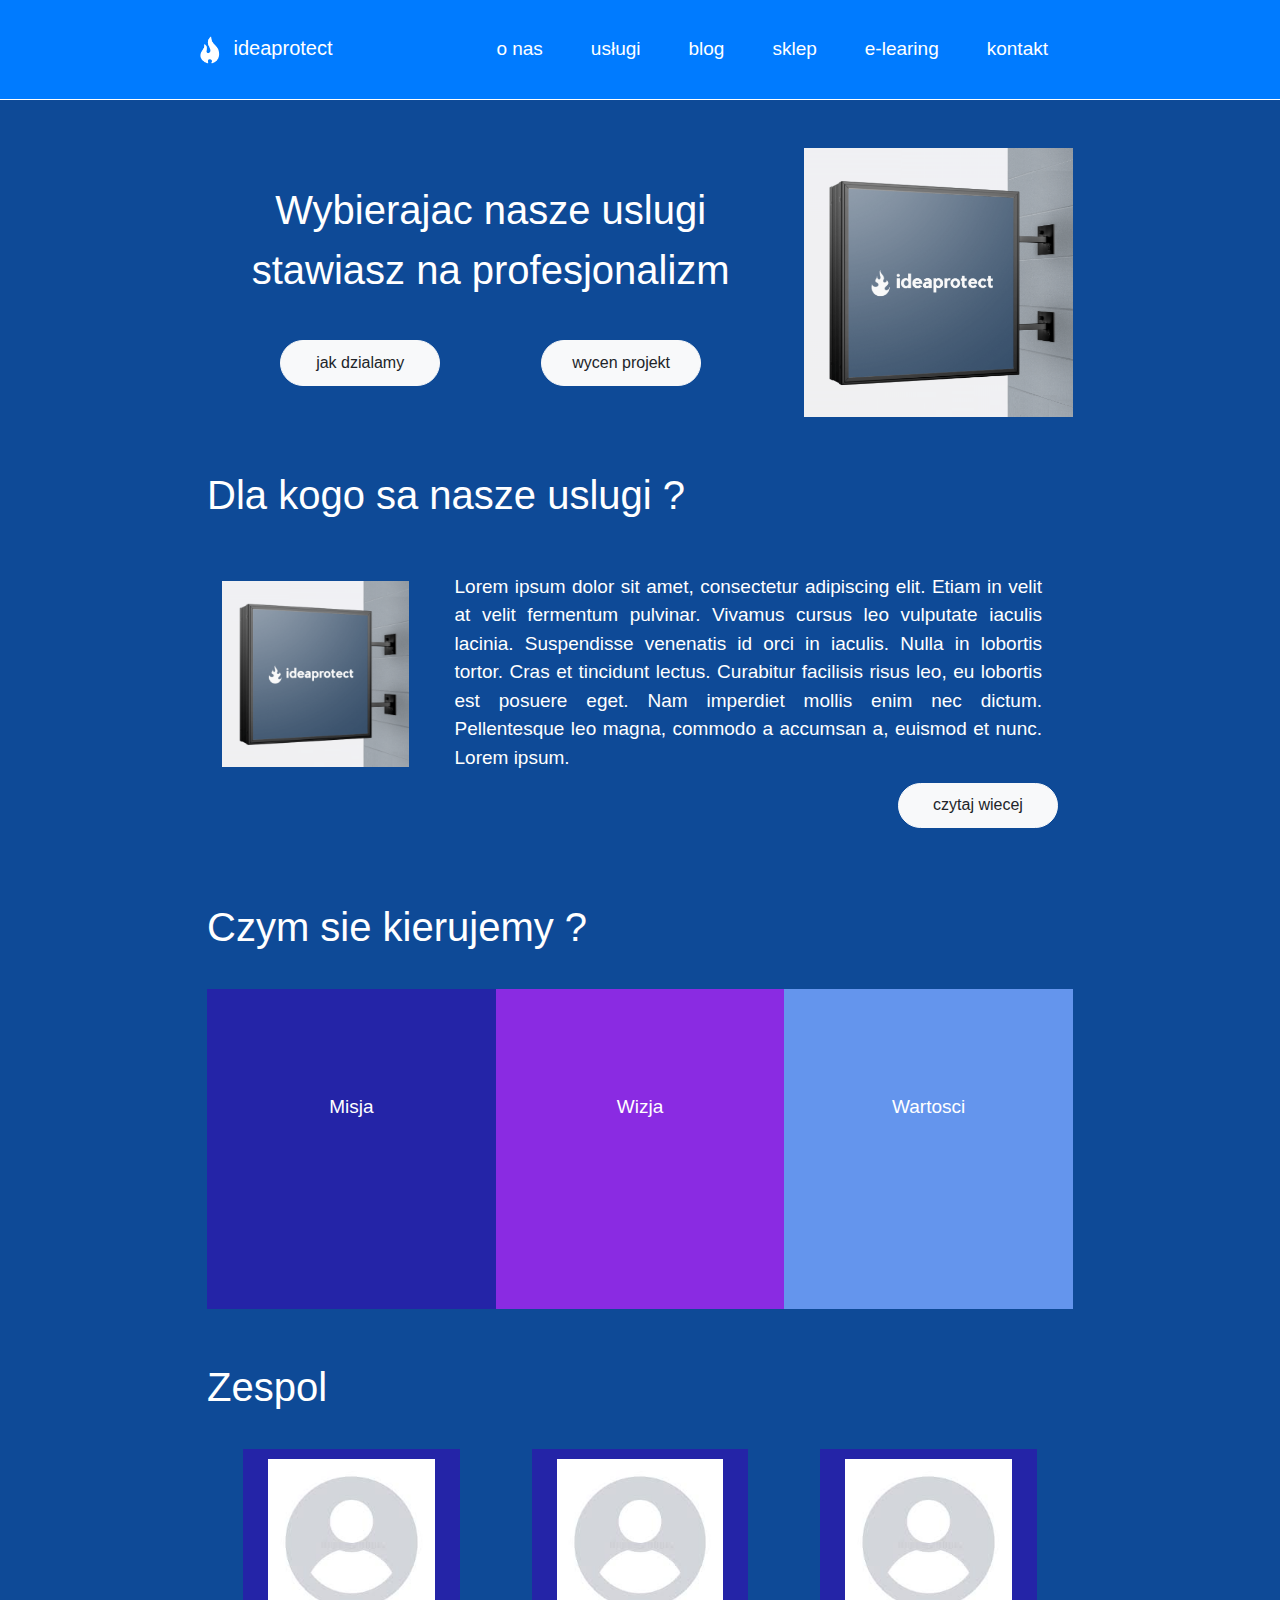
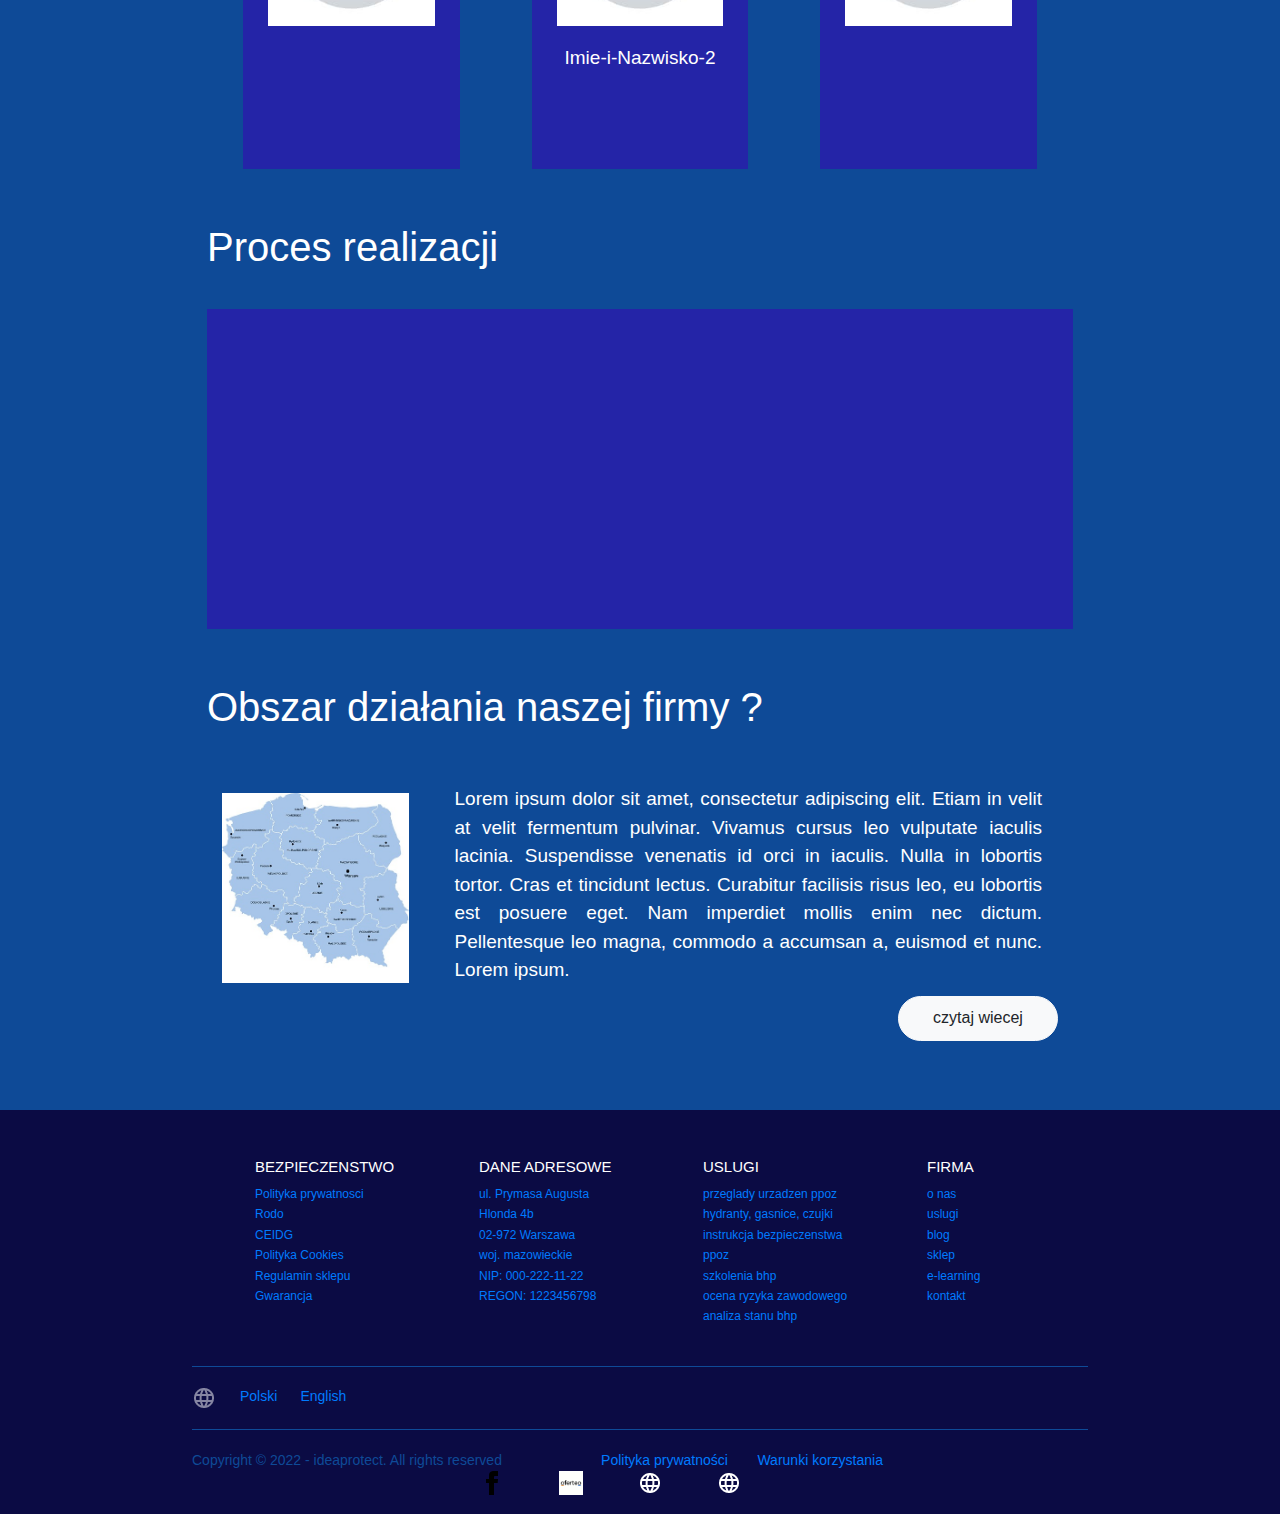
==== index.html @ 7ded28de "changes in individual subpages" ====
<!DOCTYPE HTML>
<html lang="pl">
	<head>
		
		<meta charset="utf-8" />
		<meta name="viewport" content="width=device-width, initial-scale, shrink-to-fit=no">
		
		<title>ideaprotect consulting</title>
		
		<meta name="description" content="Usługi inżynieryjne">
		<meta name="keywords" content="urzadzenia, systemy, instalacje, centrale">
		<meta name="author" content="Arkadiusz Sobczyk">
		<meta http-equiv="X-Ua-Compatible" content="IE=edge">

		<link rel="stylesheet" href="css/bootstrap.min.css">
		<link rel="stylesheet" href="style.css">

	</head>

	<!-- | BEGINNING OF BODY | -->

	<body>

		<main class="pr-0 mr-0">

			<header class="main-header">
								
				<nav class="navbar bg-primary navbar-dark navbar-expand-xl xl-1440 row">

					<a class="navbar-brand" href="index.html"><img src="img/logo.png" width="36" height="36" class="d-inline-block logo" alt="ideaprotect"> ideaprotect</a>
						
					<button class="navbar-toggler" type="button" data-toggle="collapse" data-target="#mainmenu" aria-controls="mainmenu" aria-expanded="false" aria-label="Przelacznik nawigacji">
						<span class="navbar-toggler-icon"></span>
					</button>

					<div class="collapse navbar-collapse justify-content-end" id="mainmenu">

						<ul class="navbar-nav">

							<li class="nav-item">
								<a class="nav-link text-white" href="o-nas.html">o nas</a>
							</li>	

							<li class="nav-item">
								<a class="nav-link text-white" href="uslugi.html">usługi</a>
							</li>	

							<li class="nav-item">
								<a class="nav-link text-white" href="blog.html">blog</a>
							</li>	

							<li class="nav-item">
								<a class="nav-link text-white" href="sklep.html">sklep</a>
							</li>	

							<li class="nav-item">
								<a class="nav-link text-white" href="e-learning.html">e-learing</a>
							</li>	

							<li class="nav-item">
								<a class="nav-link text-white" href="kontakt.html">kontakt</a>
							</li>	
							
						</ul>
						
					</div>

				</nav>	

			</header>

			<!--| CZESC WLASCIWA STRONY |-->

			<section class="home-page">

				<div class="container">

					<div class="row home-page-content">
						
						<!--| 1 SEKCJA |-->	

						<div class="container con-1">

							<div class="row">

								<div class="col-md-8">

									<div class="row motto justify-content-center">
												
										<h1 class="headline welocome">Wybierajac nasze uslugi stawiasz na profesjonalizm </h1>
										
									</div>

									<div class="row two-buttons">	

										<div class="d-inline button m-auto">
																
											<a href="uslugi.html" class="btn btn-light">jak dzialamy</a>	
											
										</div>

										<div class="d-inline button m-auto">
																
											<a href="uslugi.html" class="btn btn-light">wycen projekt</a>	
											
										</div>

									</div>

								</div>

								<div class="col-md-4">
										
									<img class="img-fluid" src="img/szyld-ideaprotect.png" alt="szyld firmy ideaprotect bialy napis na niebieskim tle wiszacy na elewacji budynku">
								
								</div>	

							</div>

						</div>

						<!--| 2 SEKCJA |-->

						<div class="container con-1">

							<div class="row">

								<div class="col-md-12 d-block">

									<h1 class="text-left headline">Dla kogo sa nasze uslugi ?</h1>

								</div>

								<div class="col-md-12 d-block">

									<div class="row">

										<div class="col-md-3">

											<img class="img-fluid my-4" src="img/szyld-ideaprotect.png" width="340" height="340" alt="szyld firmy ideaprotect bialy napis na niebieskim tle wiszacy na elewacji budynku">

										</div>

										<div class="col-md-9">
											
											<div class="row text">
												
												<p class="text-justify">Lorem ipsum dolor sit amet, consectetur adipiscing elit. Etiam in velit at velit fermentum pulvinar. Vivamus cursus leo vulputate iaculis lacinia. Suspendisse venenatis id orci in iaculis. 
													Nulla in lobortis tortor. Cras et tincidunt lectus. Curabitur facilisis risus leo, eu lobortis est posuere eget. Nam imperdiet mollis enim nec dictum. Pellentesque leo magna, commodo a accumsan a, 
													euismod et nunc. Lorem ipsum.
												</p>
												
											</div>

											<div class="row read">

												<div class="button ml-auto my-auto">

													<a href="#" class="btn btn-light">czytaj wiecej</a>	
												
												</div>

											</div>

										</div>

									</div>

								</div>
									
							</div>

						</div>	
						
						<!--| 3 SEKCJI |-->

						<div class="container con-1">

							<div class="row">

								<div class="col-md-12 d-block">

									<h1 class="text-left headline">Czym sie kierujemy ?</h1>

								</div>

								<div class="col-md-12 d-block">

									<div class="row justify-content-center">

										<div class="col-md-4 mx-auto box-1">

											<p class="value">Misja</p>

										</div>

										<div class="col-md-4 mx-auto box-2">

											<p class="value">Wizja</p>

										</div>

										<div class="col-md-4 mx-auto box-3">

											<p class="value">Wartosci</p>

										</div>

									</div>

								</div>
									
							</div>

						</div>	
						
						<!-- | 4 SEKCJA | -->

						<div class="container con-1">

							<div class="row">

								<div class="col-md-12 d-block">

									<h1 class="text-left headline">Zespol</h1>

								</div>

								<div class="col-md-12 d-block">

									<div class="row justify-content-center">

										<div class="col-md-3 mx-auto box-1">

											<img class="img-fluid img-person" src="img/person-1.jpg" alt="pracownik1"/>

										</div>

										<div class="col-md-3 mx-auto box-1">

											<img class="img-fluid img-person" src="img/person-1.jpg" title="Imie i naziwsko-2" alt="pracownik2"/>
											<figcaption>Imie-i-Nazwisko-2</figcaption>

										</div>

										<div class="col-md-3 mx-auto box-1">

											<img class="img-fluid img-person" src="img/person-1.jpg" alt="pracownik3"/>

										</div>

									</div>

								</div>

							</div>
									
						</div>

						<!-- | 5 SEKCJA | -->

						<div class="container con-1 proces">

							<div class="row">

								<div class="col-md-12 d-block">

									<h1 class="text-left headline">Proces realizacji</h1>

								</div>

								<div class="col-md-12 d-block">

									<div class="row justify-content-center">

										<div class="col-md-12 mx-auto box-1">

										</div>
										
									</div>

								</div>

							</div>
									
						</div>

						<!-- | 6 SEKCJA | -->

						<div class="container con-1">

							<div class="row">

								<div class="col-md-12 d-block">

									<h1 class="text-left headline">Obszar działania naszej firmy ?</h1>

								</div>

								<div class="col-md-12 d-block">

									<div class="row">

										<div class="col-md-3">

											<img class="img-fluid my-4" src="img/mapa-polski.png" width="340" height="340" alt="szyld firmy ideaprotect bialy napis na niebieskim tle wiszacy na elewacji budynku">

										</div>

										<div class="col-md-9">
											
											<div class="row text">
												
												<p class="text-justify">Lorem ipsum dolor sit amet, consectetur adipiscing elit. Etiam in velit at velit fermentum pulvinar. Vivamus cursus leo vulputate iaculis lacinia. Suspendisse venenatis id orci in iaculis. 
													Nulla in lobortis tortor. Cras et tincidunt lectus. Curabitur facilisis risus leo, eu lobortis est posuere eget. Nam imperdiet mollis enim nec dictum. Pellentesque leo magna, commodo a accumsan a, 
													euismod et nunc. Lorem ipsum.
												</p>
												
											</div>

											<div class="row read">

												<div class="button ml-auto my-auto">

													<a href="#" class="btn btn-light">czytaj wiecej</a>	
												
												</div>

											</div>

										</div>

									</div>

								</div>
									
							</div>

						</div>	

						<!-- | KONIEC 6 SEKCJI | -->

					</div>

				</div>

			</section>

		</main>	
		
		<!-- | FOOTER | -->
			
		<footer class="main-footer">
						
			<div class="row d-block footer-content">

				<div class="row footer-menu">
					
					<div class="col f-col pt-5">

						<h5 class="pl-5">bezpieczenstwo</h5>
						<ul>
							<ul><a href="#">Polityka prywatnosci</a></ul>
							<ul><a href="#">Rodo</a></ul>
							<ul><a href="#">CEIDG</a></ul>
							<ul><a href="#">Polityka Cookies</a></ul>
							<ul><a href="#">Regulamin sklepu</a></ul>
							<ul><a href="#">Gwarancja</a></ul>
						</ul>

					</div>

					<div class="col f-col pt-5">

						<h5 class="pl-5">dane adresowe</h5>
						<ul>
							<ul><a href="#">ul. Prymasa Augusta Hlonda 4b</a></ul>
							<ul><a href="#">02-972 Warszawa</a></ul>
							<ul><a href="#">woj. mazowieckie</a></ul>
							<ul><a href="#">NIP: 000-222-11-22</a></ul>
							<ul><a href="#">REGON: 1223456798</a></ul>
						</ul>

					</div>

					<div class="col f-col pt-5">

						<h5 class="pl-5">uslugi</h5>
						<ul>
							<ul><a href="#">przeglady urzadzen ppoz</a></ul>
							<ul><a href="#">hydranty, gasnice, czujki</a></ul>
							<ul><a href="#">instrukcja bezpieczenstwa ppoz</a></ul>
							<ul><a href="#">szkolenia bhp</a></ul>
							<ul><a href="#">ocena ryzyka zawodowego</a></ul>
							<ul><a href="#">analiza stanu bhp</a></ul>
						</ul>

					</div>

					<div class="col f-col pt-5">

						<h5 class="pl-5">firma</h5>
						<ul>
							<ul><a href="#">o nas</a></ul>
							<ul><a href="#">uslugi</a></ul>
							<ul><a href="#">blog</a></ul>
							<ul><a href="#">sklep</a></ul>
							<ul><a href="#">e-learning</a></ul>
							<ul><a href="#">kontakt</a></ul>
						</ul>

					</div>

				</div>

				<div class="row">

					<div class="row footer-language">

						<img class="img-fluid globe" src="img/globe-white.png" alt="Globe wireframe" />
	
						<ul class="language">
							<a class="language-label" href="/pl" hreflang="de">Polski</a>
							<a class="language-label" href="/en" hreflang="en">English</a>
						</ul>
					
					</div>

					<div class="row footer-bottom">

						<div class="footer-button-left">
							<div class="text-rule">Copyright © 2022 - ideaprotect. All rights reserved</div>
						</div>
						
						<div class="footer-button-center">
						
							<a class="text-label" href="#" >Polityka prywatności</a>
							<a class="text-label" href="#" >Warunki korzystania</a>

						</div>

						<div class="footer-button-right">

							<img class="img-fluid social-icon" src="img/icon-facebook-24.png" width="24" height="24" alt="facebook" />
							<img class="img-fluid social-icon" src="img/icon-oferteo.png" width="24" heigh="24" alt="oferteo" />
							<img class="img-fluid social-icon" src="img/globe-white.png" alt="Globe wireframe" />
							<img class="img-fluid social-icon" src="img/globe-white.png" alt="Globe wireframe" />
							
						</div>

					</div>
				
				</div>

			</div>

		</footer>

 		<!-- | LINKI BOOTSTRAPA 5.0 Z JAVASCRIPT | --------------------------------------- -->

		<script src="https://code.jquery.com/jquery-3.3.1.slim.min.js" integrity="sha384-q8i/X+965DzO0rT7abK41JStQIAqVgRVzpbzo5smXKp4YfRvH+8abtTE1Pi6jizo" crossorigin="anonymous"></script>
							
		<script src="https://cdnjs.cloudflare.com/ajax/libs/popper.js/1.14.3/umd/popper.min.js" integrity="sha384-ZMP7rVo3mIykV+2+9J3UJ46jBk0WLaUAdn689aCwoqbBJiSnjAK/l8WvCWPIPm49" crossorigin="anonymous"></script>

		<script src="js/bootstrap.min.js"></script>

	</body>

</html>
---- style.css ----
/* ----|  MENU  |--- */

.main-header
{
  width: 100% !important;
}

.navbar-brand
{
  padding-left: 0;
  margin-right: 0;
}

.navbar
{
	min-height: 100px;
  border-bottom: 1px solid white;
  padding: 0 15% 0 15%;
}

.nav-item
{
  margin-right: 2rem;
}

@media (max-width: 1200px)
{
  .nav-item
  {
    font-size: 17px;
    margin-right: 1.4rem;
  }

  .navbar-brand
  {
    font-size: 17px;
  }
}

@media (max-width: 992px)
{
  .navbar
  {
    padding: 0 8% 0 8% !important;
  }
}


@media (max-width: 384px)
{
  .logo
  {
    width: 24px;
    height: 24px;
  }

  .navbar-brand
  {
    font-size: 14px;
  }

  .navbar-toggler
  {
    font-size: 0.8rem !important;
  }
}

.navbar-nav:hover
{
  color: #ffffff;
}

.navbar-collapse
{
  margin-right: 0;
}

/* ---| buttons in MENU |--- */

ul a:hover
{
  color: #ffffff !important;
}

nav li
{
  text-align: center;
}

.main-header li > a:after
{
  content: '';
  display: block;
  height: 1.5px;
  background: #ffffff ;
  transform: scaleX(0);
  transition: transform .2s;
}

li > a:hover:after
{
  transform: scaleX(1);
  transition: transform .2s;
}

.active
{
  color: #ffffff  !important;
}

/* ---| BODY |--- */

body
{
	/* background-color: #007bff; */
	color: #ffffff !important;
  font-family: 'Open Sans', sans-serif;
  font-weight: 500;
  font-size: 19px;
  padding: 0;
  width: 100% !important;

  /* height:100%;
  background: -moz-linear-gradient(left, #DB2B39 50%, #2B303A 50%);
  background: -webkit-linear-gradient(left, #DB2B39 50%,#2B303A 50%);
  background: linear-gradient(to right, #DB2B39 50%,#2B303A 50%); */

  height:100%;
  background: -moz-linear-gradient(top, #215aaf 100%, #007bff 0%);
  background: -webkit-linear-gradient(top, #145dca 100%,#007bff 0%);
  background: linear-gradient(to bottom, #0e4a97 100%,#007bff 0%);

}

h1
{
	font-size: 58px;
	font-weight: 400;
	color: #ffffff;
  font-family: Arial !important;
  padding: 0 0 2rem 0;
  margin: 0;
  text-align: center;
  line-height: 150%;
}

/* ---| pages in BODY |--- */

.home-page, .services-page, .about-us-page, .blog-page, .contact-page
{
  padding: 0 15%;
}

.home-page-content, .services-page-content, .about-us-page-content, .blog-page-content, .contact-page-content
{
  text-align: center;
  margin-top: 3rem;
  padding: 0;
}

.container
{
  margin-left: 0;
  margin-right: 0;
  padding-left: 0;
  padding-right: 0;
  width: 100% !important;
  min-width: auto !important;
}

.con-1 {
  margin-bottom: 3rem;
}

.con-2 {
  margin-bottom: 6rem;
  margin-top: 6rem;
}

@media (min-width: 1200px)
{
  .container
  {
    max-width: 100% !important;
  }

}

@media (max-width: 992px)
{
  .container
  {
    max-width: 100% !important;
  }

  .home-page
  {
    padding: 0 8% !important;
  }
}

@media (max-width: 768px)
{
 
  .home-page-content
  {
    margin-top: 2rem;
  }

  .container
  {
    max-width: 100% !important;
  }

  .home-page
  {
    padding: 0 8% !important;
  }

  .con-1
  {
    margin-bottom: 2rem !important;
  }

}

@media (max-width: 576px)
{
  
  .home-page-content
  {
    margin-top: 2rem;
  }

  .container
  {
    max-width: 100% !important;
  }

  .home-page
  {
    padding: 0 8% !important;
  }

  .con-1
  {
    margin-bottom: 2rem !important;
  }

}

@media (max-width: 384px)
{
  
  .home-page-content
  {
    margin-top: 1rem;
  }

  .con-1
  {
    margin-bottom: 2rem !important;
  }
}


/* ---| 1 SEKCJA : POWITANIE / WELCOME |--- */

.motto
{
  height: 60%;
  padding: 2rem 0;
}

.two-buttons
{
  height: 40%;
  padding-left: 4%;
  padding-right: 4%;
}

.btn
{
  padding: 0.6rem 0 0.6rem 0;
  border-radius: 36px;
  width: 160px;
}

@media (max-width: 1600px)
{
  .headline
  {
    font-size: 48px;
  }

}

@media (max-width: 1400px)
{
  .headline
  {
    font-size: 40px;
  }

}

@media (max-width: 1200px)
{
  .headline
  {
    font-size: 38px;
  } 
  
  .btn
  {
    width: 140px;
  }

  .text
{
  font-size: 17px !important;
}

}

@media (max-width: 1054px)
{
  .headline
  {
    font-size: 32px;
  }

  .text
  {
    font-size: 15px !important;
  }
}

@media (max-width: 992px)
{
  
  .headline
  {
    font-size: 28px;
  }
  
  .btn
  {
    width: 120px;
    font-size: 0.9rem !important;
  }

  .two-buttons
  {
    padding-left: 0 !important;
    padding-right: 0 !important;
  }
}

@media (max-width: 768px)
{

  .headline
  {
    font-size: 28px;
  }

  .btn
  {
    width: 120px;
    font-size: 0.9rem !important;
  }

  .img-fluid
  {
    width: 70%;
    height: auto;
    margin-top: 2rem !important;
  }

}

@media (max-width: 576px)
{
 
  .headline
  {
    font-size: 24px;
  } 

  .btn
  {
    width: 120px;
    font-size: 0.9rem !important;
  }
}

@media (max-width: 384px)
{
  .btn
  {
    width: 120px;
    font-size: 0.8rem !important;
    margin-bottom: 0.6rem;
    padding: 0.1rem 0 0.1rem 0;
  }

  .headline
  {
    font-size: 18px;
  } 
}


/* ---| 2 SEKCJA : KLIENCI / CUSTOMERS |--- */

.text
{
  height: 70%;
  padding: 1rem 1rem 1rem 1rem;
}

.read
{
  height: 30%;
}

/* ---| 3 SEKCJA : KIERUNKI / DIRECTIONS |--- */

.box-1
{
  background-color: rgb(36, 36, 167) !important;
}

.box-2
{
  background-color: blueviolet !important;
}

.box-3
{
  background-color: cornflowerblue !important;
}

.box-1, .box-2, .box-3
{
  min-height: 20rem
}

.box30 {
  max-width: 30%;
}

.contact-page .box30 {
  display: grid;
  grid-gap: 1.5rem;
  grid-template-columns: repeat(3, 1fr);
  margin-left: 0;
  padding-left: 0;
}

.value
{
  margin-top: 40%;
}

/* ---| 4 SEKCJA - ZESPOL / TEAM |--- */

.img-person
{
  margin: 0 0;
  padding: 10px 10px;
}

figcaption{
  padding: 0.5rem 0;
}

/* ---| STOPKA / FOOTER |--- */
h5
{
  font-size: 15px;
  color: #ffffff;
  text-transform: uppercase;
}

.row
{
  width: 100% !important;
  margin-right: 0 !important;
  margin-left: 0 !important;
  
}

.main-footer
{
background-color: rgb(11, 11, 68);
}

.footer-content
{
  padding: 0 15%;
}

.footer-menu
{
  min-height: 16rem;
  width: 100% !important;
}

.footer-language, .footer-bottom
{
  background-color: rgb(11, 11, 68);
  text-align: center;
  font-size: 14px;
  font-weight: 400;
  vertical-align: middle !important;
  border-top: 1px solid #0e4a97;
  padding: 1.2rem 0 1.2rem 0;
  color: #0e4a97 !important;
}

.f-col
{
  font-size: 12px !important;
  line-height: 170%;
}

ul
{
  padding-inline-start: 1.5rem;
}

.language
{
  margin-bottom: 0;
  padding-bottom: 0;
}

.language-label
{
  margin-right: 1.2rem;
}

.globe
{
  opacity: 0.5;
}

.social-icon
{
  margin-right: 3.2rem;
}

.footer-button-center
{
  margin-left: 6.2rem;
}

.text-label
{
  margin-right: 1.6rem;
}

/* Social media icons */


.footer-button-right
{
  margin-left: 18.0rem;
}
/* ---| FOOTER - END |--- */

/* ---| USLUGI / SERVICES |--- */

input[type="radio"] {
  display:none;
}

label {
  width:24%;
  float:left;
  text-align:center;
  background:#ffffff;
  box-shadow: 0 1px 3px rgba(0,0,0,0.12), 0 1px 2px rgba(0,0,0,0.24);
  color:#222222;
  padding:1.5%;
  margin:0.5%;
  margin-bottom:30px;
  cursor:pointer;
}

input[type="radio"][id="blue"]:checked + label {
  background:#6666ff;
}

input[type="radio"][id="blue"]:checked ~ .red, input[type="radio"][id="blue"]:checked ~ .green {
  width:0;
  height:0;
  padding:0;
  margin:0;
  opacity:0;
}

input[type="radio"][id="red"]:checked + label {
  background:#ff4466;
}

input[type="radio"][id="red"]:checked ~ .blue, input[type="radio"][id="red"]:checked ~ .green {
  width:0;
  height:0;
  padding:0;
  margin:0;
  opacity:0;
}

input[type="radio"][id="green"]:checked + label {
  background:#d4c21a;
}

input[type="radio"][id="green"]:checked ~ .blue, input[type="radio"][id="green"]:checked ~ .red {
  width:0;
  height:0;
  padding:0;
  margin:0;
  opacity:0;
}

.tile {
  width:19%;
  height:120px;
  float:left;
  transition:all 0.5s;
  margin:0.5% 0.5%;
  padding:1.5% 0.8%;
  font-size:14px !important;
  display: block;
  text-decoration: none;
  color: #fff;
}

.tile:hover{
  text-decoration: none;
  color: #fff;
}

.green {
  background:#427be6;
}

.green:hover{
  background-color: #1950b4;
  border: solid 1px #fff;
}

.blue {
  background:#2462a8;
}

.blue:hover{
  background-color: #0f4685;
  border: solid 1px #fff;
}

.red {
  background:#395cce;
}

.red:hover {
  background-color: #173aac;
  border: solid 1px #fff;
}

/* ---| BLOG |---  */

.blog-page ol {
  list-style: none;
}

.blog-page img {
  display: block;
  max-width: 100%;
  height: auto;
  }

.blog-page a {
  text-decoration: none;
  color: inherit;
}

input[type="radio"] {
  position: absolute;
  left: -9999px;
}

/* ---| FILTERS |--- */

.filters {
  text-align: left;
  margin-bottom: 2rem;
  margin-left: 0;
  padding-left: 0;
  border-bottom: 1.2px solid white;
}

.filters * {
  display: inline-block;
}

.filters label {
  padding: 0.5rem 1rem;
  margin-bottom: 0.25rem;
  min-width: 100%;
  box-shadow: none;
  cursor: pointer;
  transition: all 0.1s;
  font-size: 17px;
  background-color: inherit;
  color: white;
}

.filters label:hover {
  background-color: rgb(4, 20, 49);
  color: white;
  border-radius: 1.4rem;
}

/* ---| FILTRED ELEMENTS (POSTS) |--- */

.blog-page .blog-page-content {
  text-align: none;
}

.blog-page .posts {
  display: grid;
  grid-gap: 1.5rem;
  grid-template-columns: repeat(4, 1fr);
  margin-left: 0;
  padding-left: 0;
}

.blog-page .posts .post {
  background: #e6e4e4;
  color: #215aaf;
  border: 1px solid rgba(0, 0, 0, 0.1);
  opacity: 0.90;
}

.blog-page .posts .post:hover {
  opacity: 1.0;
  border: 4px solid rgba(0,0,0,0.1);
}

.blog-page .posts .post img {
  margin: 0;
  padding: 0;
  width: 100%;
}

.blog-page .posts .post-title {
  font-size: 1.3rem;
}

.blog-page .posts .post-title:hover {
  text-decoration: underline;
}

.blog-page .posts figcaption {
  padding: 1rem;
  text-align: left !important;
}

.blog-page .posts .post-categories {
  margin-bottom: 0.75rem;
  font-size: 0.75rem;
  margin-left: 0;
  padding-left: 0;
}

.blog-page .posts .post-categories * {
  display: inline-block;
}

.blog-page .posts .post-categories li {
  margin-bottom: 0.2rem;
  margin-left: 0;
  padding-left: 0;
  display: inline-block;
}

.blog-page .posts .post-categories a {
  padding: 0.2rem 0.5rem;
  border-radius: 1rem;
  border: 1px solid;
  line-height: normal;
  transition: all 0.1s;
}

.blog-page .posts .post-categories a:hover {
  background: rgb(4, 20, 49);;
  color: white;
}

/* ---| KONTAKT / CONTACT |--- */

.social-media {
  display: flex;
  justify-content: space-between;
}

.dot {
  height: 125px;
  width: 125px;
  background-color: #bbb;
  border-radius: 50%;
  display: inline-block;
  text-align: center;
  margin: auto;
  padding-top: 3rem;
  color: black;
}

/* ---| SZKOLENIA / E-LEARNING |---  */

.m-learn {
  margin-top: 6rem;
}

.box-0 {
  background-color: #145dca;
  aspect-ratio: 1/1;
}
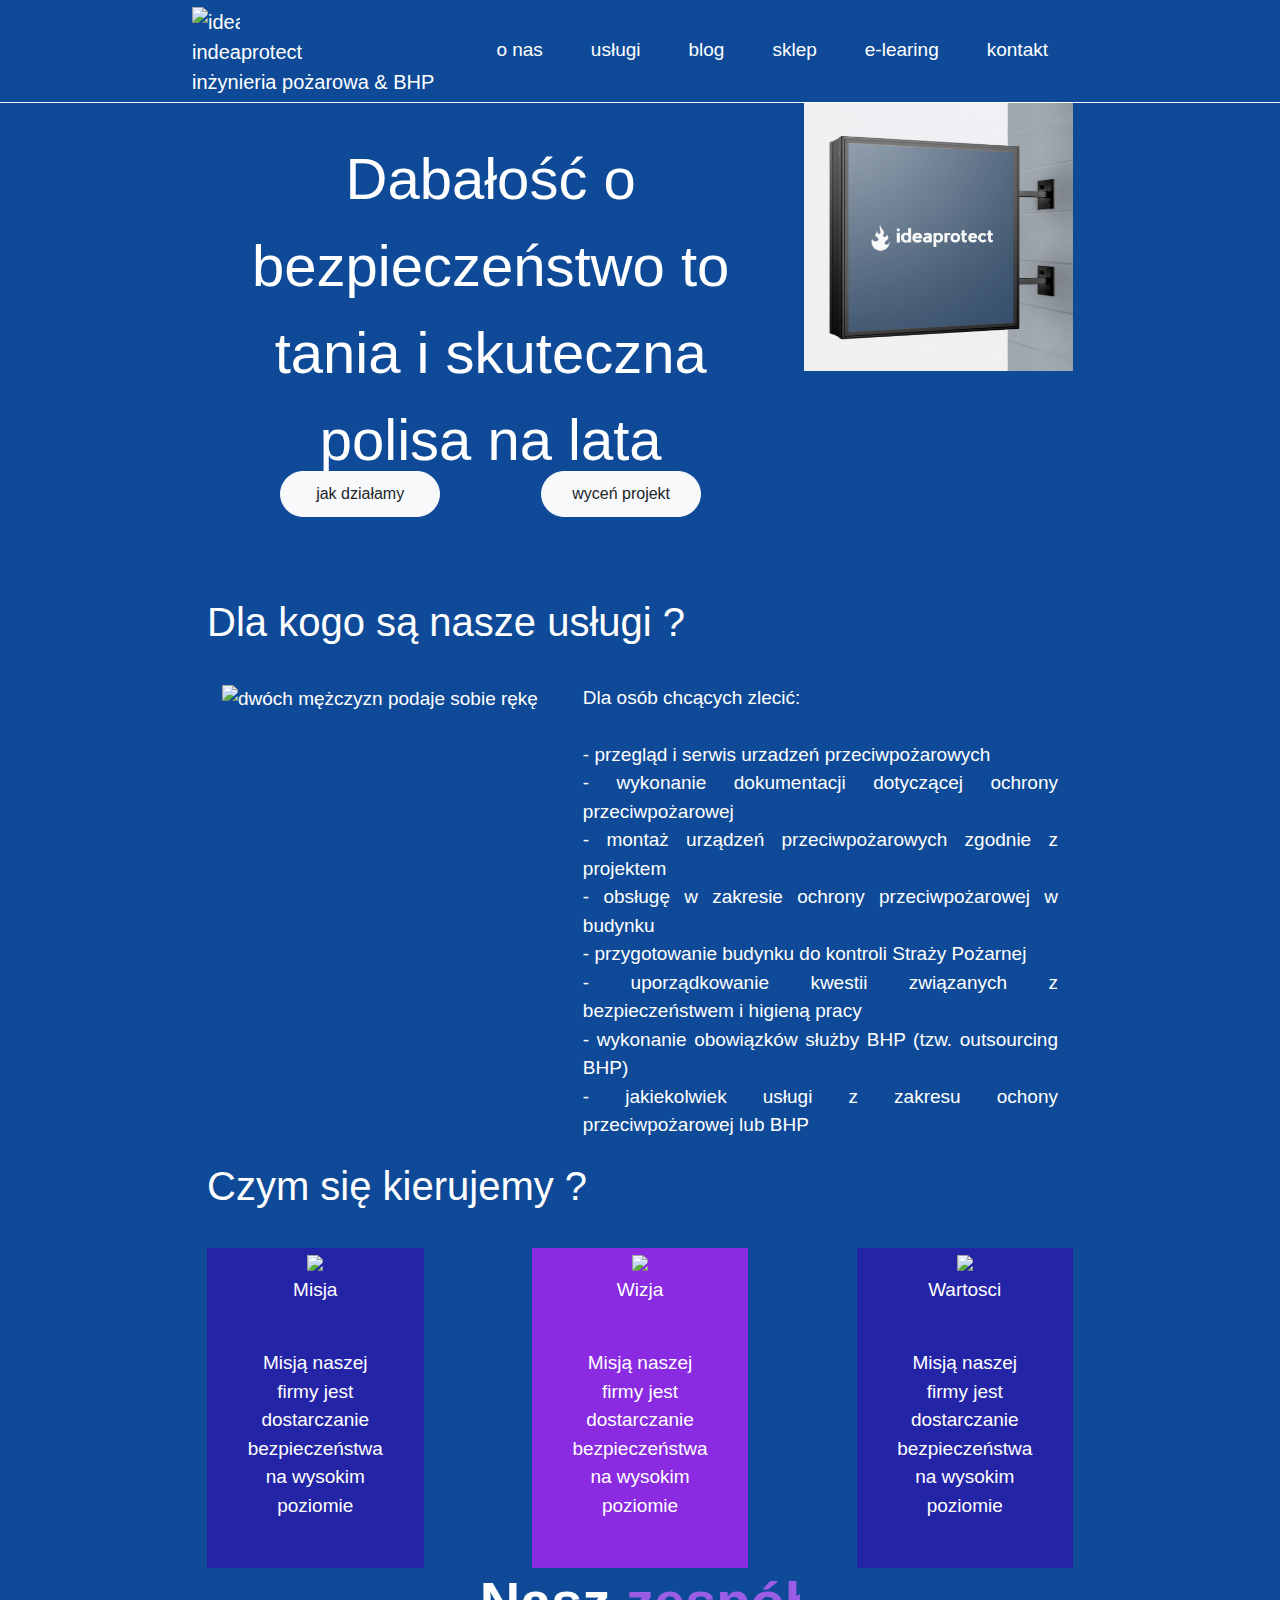
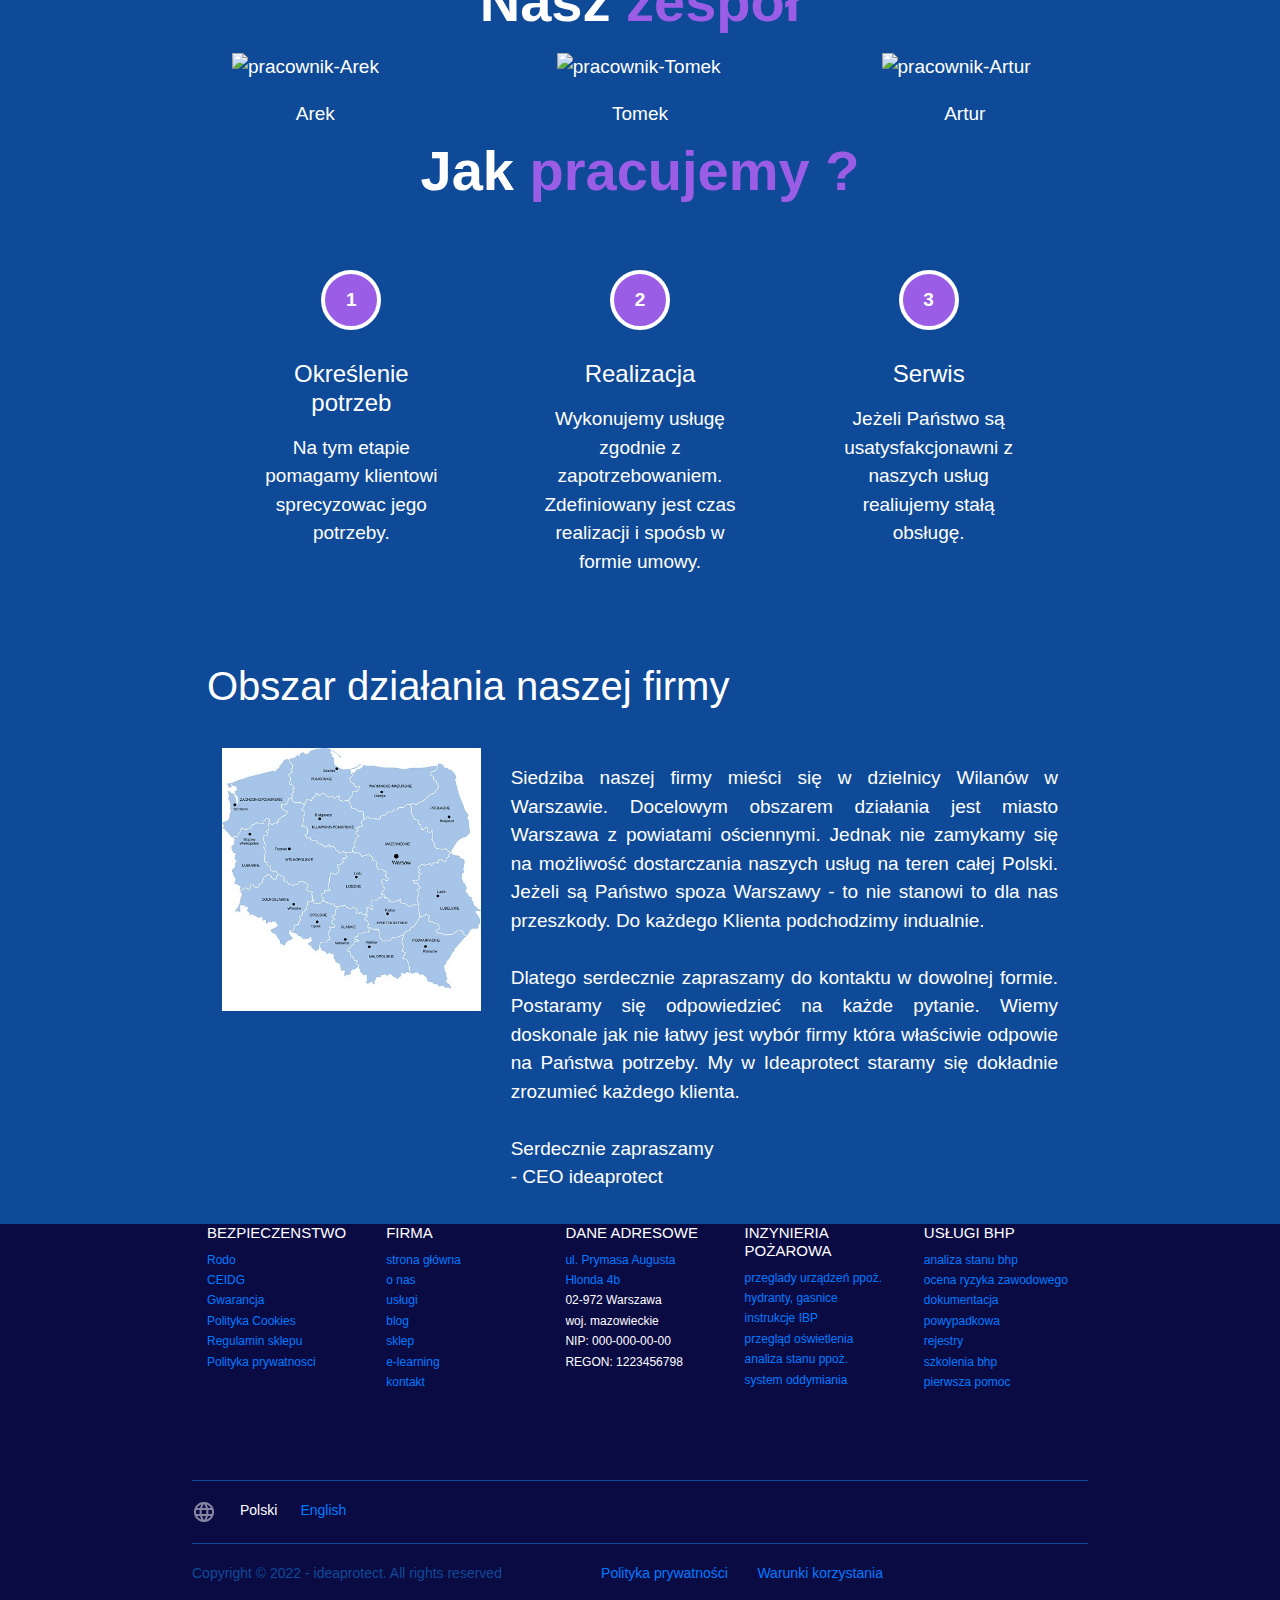
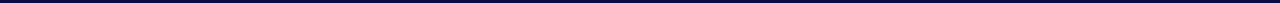
==== commit d4ae96fb: "key changes." ====
--- a/index.html
+++ b/index.html
@@ -3,21 +3,26 @@
 	<head>
 		
 		<meta charset="utf-8" />
-		<meta name="viewport" content="width=device-width, initial-scale, shrink-to-fit=no">
-		
+		<meta name="viewport" content="width=device-width, initial-scale=1.0">
 		<title>ideaprotect consulting</title>
-		
+		<link rel="icon" type="image/x-icon" href="img/ideaprotect.png">
 		<meta name="description" content="Usługi inżynieryjne">
 		<meta name="keywords" content="urzadzenia, systemy, instalacje, centrale">
-		<meta name="author" content="Arkadiusz Sobczyk">
+		<meta name="author" content="Arkadiusz Sobczyk">		
 		<meta http-equiv="X-Ua-Compatible" content="IE=edge">
 
 		<link rel="stylesheet" href="css/bootstrap.min.css">
 		<link rel="stylesheet" href="style.css">
+		<link rel="preconnect" href="https://fonts.googleapis.com">
+		<link rel="preconnect" href="https://fonts.gstatic.com" crossorigin>
+		<link href="https://fonts.googleapis.com/css2?family=League+Spartan:wght@100;200;300;400;500;600;700;800;900&family=Roboto:ital,wght@0,100;0,300;0,400;0,500;0,700;0,900;1,100;1,300;1,500;1,700;1,900&display=swap" rel="stylesheet">
+		<link href="https://fonts.googleapis.com/css?family=Roboto+Condensed:300,700&display=swap" rel="stylesheet">
+		<link href="https://fonts.googleapis.com/css?family=Josefin+Slab&display=swap" rel="stylesheet">
+		<link rel="stylesheet" href="https://maxcdn.bootstrapcdn.com/font-awesome/4.5.0/css/font-awesome.min.css">
 
 	</head>
 
-	<!-- | BEGINNING OF BODY | -->
+	<!--| BODY |-->
 
 	<body>
 
@@ -25,9 +30,21 @@
 
 			<header class="main-header">
 								
-				<nav class="navbar bg-primary navbar-dark navbar-expand-xl xl-1440 row">
-
-					<a class="navbar-brand" href="index.html"><img src="img/logo.png" width="36" height="36" class="d-inline-block logo" alt="ideaprotect"> ideaprotect</a>
+				<nav class="navbar navbar-dark navbar-expand-xl xl-1440 row">
+
+					<a class="navbar-brand" href="index.html">
+						<div>
+							<img src="img/sygnet-ideaprotect-n-white.png" width="48" height="auto" class="d-inline-block sygnet" alt="ideaprotect">
+						</div>
+						<div class="logotype">
+							<div class="wordmark">
+								indeaprotect
+							</div>
+							<div class="tagline">
+								inżynieria pożarowa & BHP
+							</div>
+						</div>
+					</a>
 						
 					<button class="navbar-toggler" type="button" data-toggle="collapse" data-target="#mainmenu" aria-controls="mainmenu" aria-expanded="false" aria-label="Przelacznik nawigacji">
 						<span class="navbar-toggler-icon"></span>
@@ -51,11 +68,11 @@
 
 							<li class="nav-item">
 								<a class="nav-link text-white" href="sklep.html">sklep</a>
-							</li>	
+							</li>
 
 							<li class="nav-item">
 								<a class="nav-link text-white" href="e-learning.html">e-learing</a>
-							</li>	
+							</li>
 
 							<li class="nav-item">
 								<a class="nav-link text-white" href="kontakt.html">kontakt</a>
@@ -69,280 +86,221 @@
 
 			</header>
 
-			<!--| CZESC WLASCIWA STRONY |-->
+			<!--| PAGE CONTENT |-->
 
 			<section class="home-page">
-
-				<div class="container">
-
-					<div class="row home-page-content">
+				
+				<!--| HOME-PAGE | 1 SEKCJA / POWITANIE |-->	
+
+				<div class="container welcome bg-con-1">
+					<div class="row row-content">
+						<div class="col-md-8">
+							<div class="motto">										
+								<h1 class="slogan">Dabałość o bezpieczeństwo to tania i skuteczna polisa na lata</h1>
+							</div>
+							<div class="row two-buttons">	
+								<div class="d-inline button m-auto">														
+									<a href="uslugi.html" class="btn btn-light">jak działamy</a>										
+								</div>
+								<div class="d-inline button m-auto">														
+									<a href="uslugi.html" class="btn btn-light">wyceń projekt</a>		
+								</div>
+							</div>
+						</div>
+						<div class="col-md-4">								
+							<img class="img-fluid" src="img/szyld-ideaprotect.png" alt="szyld firmy ideaprotect bialy napis na niebieskim tle wiszacy na elewacji budynku">						
+						</div>	
+					</div>
+				</div>
+
+				<!--| HOME-PAGE | 2 SEKCJA / DLA KOGO |-->
+
+				<div class="container clients bg-con-2">
+					<div class="row row-content">
+						<div class="col-md-12 d-block">
+							<h1 class="text-left headline">Dla kogo są nasze usługi ?</h1>
+						</div>
+						<div class="col-md-12 d-block">
+							<div class="row">
+								<div class="col-md-5">
+									<img class="img-fluid" src="img/handshake.jpg" width="100%" height="auto" alt="dwóch mężczyzn podaje sobie rękę">
+								</div>
+								<div class="col-md-7">
+									<div class="row">
+										<p class="text-justify">
+											Dla osób chcących zlecić:<br/><br/>
+											- przegląd i serwis urzadzeń przeciwpożarowych<br/>
+											- wykonanie dokumentacji dotyczącej ochrony przeciwpożarowej<br/>
+											- montaż urządzeń przeciwpożarowych zgodnie z projektem<br/>
+											- obsługę w zakresie ochrony przeciwpożarowej w budynku<br/>
+											- przygotowanie budynku do kontroli Straży Pożarnej<br/> 
+											- uporządkowanie kwestii związanych z bezpieczeństwem i higieną pracy<br/>
+											- wykonanie obowiązków służby BHP (tzw. outsourcing BHP)<br/>
+											- jakiekolwiek usługi z zakresu ochony przeciwpożarowej lub BHP<br/>
+										</p>
+									</div>
+								</div>
+							</div>
+						</div>
+					</div>
+				</div>	
+				
+				<!--| HOME-PAGE | 3 SEKCJA / CECHY |-->
+
+				<div class="container features bg-con-1">
+					<div class="row row-content">
+						<div class="col-md-12 d-block">
+							<h1 class="text-left headline">Czym się kierujemy ?</h1>
+						</div>
 						
-						<!--| 1 SEKCJA |-->	
-
-						<div class="container con-1">
-
+						<div class="col-md-12 d-block">
+
+							<div class="row justify-content-center">
+
+								<div class="col-md-3 box-1 square text-center">
+									<img class="value-img" src="img/icon-target.png" width="64" height="">
+									<p class="value-text">Misja</p><br/>
+									<p class="px-4">Misją naszej firmy jest dostarczanie bezpieczeństwa na wysokim poziomie</p>
+								</div>
+
+								<div class="col-md-3 mx-auto box-2 square text-center">
+									<img class="value-img" src="img/icon-vision.png" width="64" height="">
+									<p class="value-text">Wizja</p><br/>
+									<p class="px-4">Misją naszej firmy jest dostarczanie bezpieczeństwa na wysokim poziomie</p>
+								</div>
+
+								<div class="col-md-3 box-1 square text-center">
+									<img class="value-img" src="img/icon-value.png" width="64" height="">
+									<p class="value-text">Wartosci</p><br/>
+									<p class="px-4">Misją naszej firmy jest dostarczanie bezpieczeństwa na wysokim poziomie</p>
+								</div>
+
+							</div>
+
+						</div>	
+					</div>
+				</div>	
+				
+				<!--| HOME-PAGE | 4 SEKCJA / ZESPÓŁ |-->
+
+				<div class="container team bg-con-2">
+					<div class="row row-content">
+						<div class="col-md-12 d-block text-center">
+							<h2 class="font-weight-bold display-4 ">Nasz<span style="color: #9B5DE5"> zespół</span></h2>
+							<!-- <h1 class="text-left headline">Zespół</h1> -->
+						</div>
+						<div class="col-md-12 d-block">
+							<div class="row justify-content-center">
+								<div class="col-md-3">
+									<div>
+										<img class="img-fluid img-person" src="img/worker-arek.png" alt="pracownik-Arek"/>
+									</div>
+									<figcaption class="text-center">Arek</figcaption>
+								</div>
+								<div class="col-md-3 mx-auto">
+									<div>
+										<img class="img-fluid img-person" src="img/worker-tomek.png" alt="pracownik-Tomek"/>
+									</div>
+									<figcaption class="text-center">Tomek</figcaption>
+								</div>
+								<div class="col-md-3">
+									<div>
+										<img class="img-fluid img-person" src="img/worker-artur.png" alt="pracownik-Artur"/>
+									</div>
+									<figcaption class="text-center">Artur</figcaption>
+								</div>
+							</div>
+						</div>
+					</div>
+				</div>
+
+				<!--| HOME-PAGE | 5 SEKCJA / PROCES REALIZACJI |-->
+
+				<div class="container process bg-con-1">
+					<div class="row row-content">
+						<div class="col-md-12 d-block">
+							<!-- <h1 class="text-left headline">Proces realizacji</h1> -->
+						</div>
+						<div class="col-md-12 d-block">
+							<div class="container">
+								<section id="steps">
+									<div class="text-center mb-5">
+										<!-- <span>KORKI</span> -->
+										<h2 class="font-weight-bold display-4 ">Jak <span style="color: #9B5DE5">pracujemy ?</span></h2>
+									</div>
+									<div class="row">
+										<div class="col-md-4">
+											<div class="position-relative px-3 my-5">
+												<div class="font-weight-bold circle text-white rounded-circle d-flex align-items-center justify-content-center mx-auto position-relative border border-white"
+														style="width: 60px;height: 60px;top: -30px;border-width: 4px !important; background-color: #9B5DE5">
+													1
+												</div>
+												<div class="px-3 text-center pb-3">
+													<h4>Określenie potrzeb</h4>
+													<p class="font-weight-light my-3">Na tym etapie pomagamy klientowi sprecyzowac jego potrzeby.</p>
+												</div>
+											</div>
+										</div>
+										<div class="col-md-4">
+											<div class="position-relative px-3 my-5">
+												<div class="font-weight-bold circle text-white rounded-circle d-flex align-items-center justify-content-center mx-auto position-relative border border-white"
+														style="width: 60px;height: 60px;top: -30px;border-width: 4px !important; background-color: #9B5DE5">
+													2
+												</div>
+												<div class="px-3 text-center pb-3">
+													<h4>Realizacja</h4>
+													<p class="font-weight-light my-3">Wykonujemy usługę zgodnie z zapotrzebowaniem. Zdefiniowany jest czas realizacji i spoósb w formie umowy.</p>
+												</div>
+											</div>
+										</div>
+										<div class="col-md-4">
+											<div class="position-relative px-3 my-5">
+												<div class="font-weight-bold circle text-white rounded-circle d-flex align-items-center justify-content-center mx-auto position-relative border border-white"
+														style="width: 60px;height: 60px;top: -30px;border-width: 4px !important; background-color: #9B5DE5">
+													3
+												</div>
+												<div class="px-3 text-center pb-3">
+													<h4>Serwis</h4>
+													<p class="font-weight-light my-3">Jeżeli Państwo są usatysfakcjonawni z naszych usług realiujemy stałą obsługę.</p>
+												</div>
+											</div>
+										</div>
+									</div>
+								</section>
+							</div>
+						</div>
+					</div>	
+				</div>
+
+				<!--| HOME-PAGE | 6 SEKCJA / OBSZAR DZIAŁANIA |-->
+
+				<div class="container area bg-con-2">
+					<div class="row row-content">
+						<div class="col-md-12 d-block">
+							<h1 class="text-left headline">Obszar działania naszej firmy</h1>
+						</div>
+						<div class="col-md-12 d-block">
 							<div class="row">
-
-								<div class="col-md-8">
-
-									<div class="row motto justify-content-center">
-												
-										<h1 class="headline welocome">Wybierajac nasze uslugi stawiasz na profesjonalizm </h1>
-										
-									</div>
-
-									<div class="row two-buttons">	
-
-										<div class="d-inline button m-auto">
-																
-											<a href="uslugi.html" class="btn btn-light">jak dzialamy</a>	
-											
-										</div>
-
-										<div class="d-inline button m-auto">
-																
-											<a href="uslugi.html" class="btn btn-light">wycen projekt</a>	
-											
-										</div>
-
-									</div>
-
-								</div>
-
 								<div class="col-md-4">
-										
-									<img class="img-fluid" src="img/szyld-ideaprotect.png" alt="szyld firmy ideaprotect bialy napis na niebieskim tle wiszacy na elewacji budynku">
-								
-								</div>	
-
-							</div>
-
-						</div>
-
-						<!--| 2 SEKCJA |-->
-
-						<div class="container con-1">
-
-							<div class="row">
-
-								<div class="col-md-12 d-block">
-
-									<h1 class="text-left headline">Dla kogo sa nasze uslugi ?</h1>
-
-								</div>
-
-								<div class="col-md-12 d-block">
-
+									<img class="img-fluid" src="img/mapa-polski.png" width="380" height="380" alt="mapa-Polski">
+								</div>
+								<div class="col">
 									<div class="row">
-
-										<div class="col-md-3">
-
-											<img class="img-fluid my-4" src="img/szyld-ideaprotect.png" width="340" height="340" alt="szyld firmy ideaprotect bialy napis na niebieskim tle wiszacy na elewacji budynku">
-
-										</div>
-
-										<div class="col-md-9">
-											
-											<div class="row text">
-												
-												<p class="text-justify">Lorem ipsum dolor sit amet, consectetur adipiscing elit. Etiam in velit at velit fermentum pulvinar. Vivamus cursus leo vulputate iaculis lacinia. Suspendisse venenatis id orci in iaculis. 
-													Nulla in lobortis tortor. Cras et tincidunt lectus. Curabitur facilisis risus leo, eu lobortis est posuere eget. Nam imperdiet mollis enim nec dictum. Pellentesque leo magna, commodo a accumsan a, 
-													euismod et nunc. Lorem ipsum.
-												</p>
-												
-											</div>
-
-											<div class="row read">
-
-												<div class="button ml-auto my-auto">
-
-													<a href="#" class="btn btn-light">czytaj wiecej</a>	
-												
-												</div>
-
-											</div>
-
-										</div>
-
-									</div>
-
-								</div>
-									
-							</div>
-
+										<p class="text-justify py-3">Siedziba naszej firmy mieści się w dzielnicy Wilanów w Warszawie. Docelowym obszarem działania jest miasto Warszawa z powiatami ościennymi. Jednak nie zamykamy się na możliwość dostarczania naszych usług na teren całej Polski. 
+											Jeżeli są Państwo spoza Warszawy - to nie stanowi to dla nas przeszkody. Do każdego Klienta podchodzimy indualnie.<br/><br/>												
+											Dlatego serdecznie zapraszamy do kontaktu w dowolnej formie. Postaramy się odpowiedzieć na każde pytanie. Wiemy doskonale jak nie łatwy jest wybór firmy która właściwie odpowie na Państwa potrzeby. 
+											My w Ideaprotect staramy się dokładnie zrozumieć każdego klienta.<br/><br/>
+											Serdecznie zapraszamy<br/>
+											- CEO ideaprotect
+										</p>
+									</div>
+								</div>
+							</div>
 						</div>	
-						
-						<!--| 3 SEKCJI |-->
-
-						<div class="container con-1">
-
-							<div class="row">
-
-								<div class="col-md-12 d-block">
-
-									<h1 class="text-left headline">Czym sie kierujemy ?</h1>
-
-								</div>
-
-								<div class="col-md-12 d-block">
-
-									<div class="row justify-content-center">
-
-										<div class="col-md-4 mx-auto box-1">
-
-											<p class="value">Misja</p>
-
-										</div>
-
-										<div class="col-md-4 mx-auto box-2">
-
-											<p class="value">Wizja</p>
-
-										</div>
-
-										<div class="col-md-4 mx-auto box-3">
-
-											<p class="value">Wartosci</p>
-
-										</div>
-
-									</div>
-
-								</div>
-									
-							</div>
-
-						</div>	
-						
-						<!-- | 4 SEKCJA | -->
-
-						<div class="container con-1">
-
-							<div class="row">
-
-								<div class="col-md-12 d-block">
-
-									<h1 class="text-left headline">Zespol</h1>
-
-								</div>
-
-								<div class="col-md-12 d-block">
-
-									<div class="row justify-content-center">
-
-										<div class="col-md-3 mx-auto box-1">
-
-											<img class="img-fluid img-person" src="img/person-1.jpg" alt="pracownik1"/>
-
-										</div>
-
-										<div class="col-md-3 mx-auto box-1">
-
-											<img class="img-fluid img-person" src="img/person-1.jpg" title="Imie i naziwsko-2" alt="pracownik2"/>
-											<figcaption>Imie-i-Nazwisko-2</figcaption>
-
-										</div>
-
-										<div class="col-md-3 mx-auto box-1">
-
-											<img class="img-fluid img-person" src="img/person-1.jpg" alt="pracownik3"/>
-
-										</div>
-
-									</div>
-
-								</div>
-
-							</div>
-									
-						</div>
-
-						<!-- | 5 SEKCJA | -->
-
-						<div class="container con-1 proces">
-
-							<div class="row">
-
-								<div class="col-md-12 d-block">
-
-									<h1 class="text-left headline">Proces realizacji</h1>
-
-								</div>
-
-								<div class="col-md-12 d-block">
-
-									<div class="row justify-content-center">
-
-										<div class="col-md-12 mx-auto box-1">
-
-										</div>
-										
-									</div>
-
-								</div>
-
-							</div>
-									
-						</div>
-
-						<!-- | 6 SEKCJA | -->
-
-						<div class="container con-1">
-
-							<div class="row">
-
-								<div class="col-md-12 d-block">
-
-									<h1 class="text-left headline">Obszar działania naszej firmy ?</h1>
-
-								</div>
-
-								<div class="col-md-12 d-block">
-
-									<div class="row">
-
-										<div class="col-md-3">
-
-											<img class="img-fluid my-4" src="img/mapa-polski.png" width="340" height="340" alt="szyld firmy ideaprotect bialy napis na niebieskim tle wiszacy na elewacji budynku">
-
-										</div>
-
-										<div class="col-md-9">
-											
-											<div class="row text">
-												
-												<p class="text-justify">Lorem ipsum dolor sit amet, consectetur adipiscing elit. Etiam in velit at velit fermentum pulvinar. Vivamus cursus leo vulputate iaculis lacinia. Suspendisse venenatis id orci in iaculis. 
-													Nulla in lobortis tortor. Cras et tincidunt lectus. Curabitur facilisis risus leo, eu lobortis est posuere eget. Nam imperdiet mollis enim nec dictum. Pellentesque leo magna, commodo a accumsan a, 
-													euismod et nunc. Lorem ipsum.
-												</p>
-												
-											</div>
-
-											<div class="row read">
-
-												<div class="button ml-auto my-auto">
-
-													<a href="#" class="btn btn-light">czytaj wiecej</a>	
-												
-												</div>
-
-											</div>
-
-										</div>
-
-									</div>
-
-								</div>
-									
-							</div>
-
-						</div>	
-
-						<!-- | KONIEC 6 SEKCJI | -->
-
-					</div>
-
-				</div>
+					</div>
+				</div>	
+
+				<!--| KONIEC 6 SEKCJI |-->
 
 			</section>
 
@@ -350,110 +308,93 @@
 		
 		<!-- | FOOTER | -->
 			
-		<footer class="main-footer">
-						
+		<footer class="main-footer">	
 			<div class="row d-block footer-content">
-
-				<div class="row footer-menu">
-					
-					<div class="col f-col pt-5">
-
-						<h5 class="pl-5">bezpieczenstwo</h5>
-						<ul>
-							<ul><a href="#">Polityka prywatnosci</a></ul>
-							<ul><a href="#">Rodo</a></ul>
-							<ul><a href="#">CEIDG</a></ul>
-							<ul><a href="#">Polityka Cookies</a></ul>
-							<ul><a href="#">Regulamin sklepu</a></ul>
-							<ul><a href="#">Gwarancja</a></ul>
-						</ul>
-
-					</div>
-
-					<div class="col f-col pt-5">
-
-						<h5 class="pl-5">dane adresowe</h5>
-						<ul>
-							<ul><a href="#">ul. Prymasa Augusta Hlonda 4b</a></ul>
-							<ul><a href="#">02-972 Warszawa</a></ul>
-							<ul><a href="#">woj. mazowieckie</a></ul>
-							<ul><a href="#">NIP: 000-222-11-22</a></ul>
-							<ul><a href="#">REGON: 1223456798</a></ul>
-						</ul>
-
-					</div>
-
-					<div class="col f-col pt-5">
-
-						<h5 class="pl-5">uslugi</h5>
-						<ul>
-							<ul><a href="#">przeglady urzadzen ppoz</a></ul>
-							<ul><a href="#">hydranty, gasnice, czujki</a></ul>
-							<ul><a href="#">instrukcja bezpieczenstwa ppoz</a></ul>
-							<ul><a href="#">szkolenia bhp</a></ul>
-							<ul><a href="#">ocena ryzyka zawodowego</a></ul>
-							<ul><a href="#">analiza stanu bhp</a></ul>
-						</ul>
-
-					</div>
-
-					<div class="col f-col pt-5">
-
-						<h5 class="pl-5">firma</h5>
-						<ul>
-							<ul><a href="#">o nas</a></ul>
-							<ul><a href="#">uslugi</a></ul>
-							<ul><a href="#">blog</a></ul>
-							<ul><a href="#">sklep</a></ul>
-							<ul><a href="#">e-learning</a></ul>
-							<ul><a href="#">kontakt</a></ul>
-						</ul>
-
-					</div>
-
+				<div class="row footer-menu">					
+					<div class="col f-col">
+						<h5>bezpieczenstwo</h5>
+						<div class="footer-link">
+							<a href="#">Rodo</a><br/>
+							<a href="#">CEIDG</a><br/>
+							<a href="o-nas.html">Gwarancja</a><br/>
+							<a href="#">Polityka Cookies</a><br/>
+							<a href="#">Regulamin sklepu</a><br/>
+							<a href="#">Polityka prywatnosci</a><br/>
+						</div>
+					</div>
+					<div class="col f-col">
+						<h5>firma</h5>
+						<div class="footer-link">
+							<a href="index.html">strona główna</a><br/>
+							<a href="o-nas.html">o nas</a><br/>
+							<a href="uslugi.html">usługi</a><br/>
+							<a href="blog.html">blog</a><br/>
+							<a href="sklep.html">sklep</a><br/>
+							<a href="e-learning.html">e-learning</a><br/>
+							<a href="kontakt.html">kontakt</a><br/>
+						</div>
+					</div>					
+					<div class="col f-col">
+						<h5>dane adresowe</h5>
+						<div class="footer-link">
+							<a href="https://www.google.com/maps/place/Prymasa+Augusta+Hlonda+4b,+02-972+Warszawa/@52.1859223,21.0519289,12.75z/data=!4m5!3m4!1s0x47192d6763700001:0x11916d19fffb9c78!8m2!3d52.1607343!4d21.0682476" target="_blank">ul. Prymasa Augusta Hlonda 4b</a><br/>
+							<p>	02-972 Warszawa<br/>
+								woj. mazowieckie<br/>
+								NIP: 000-000-00-00<br/>
+								REGON: 1223456798</p><br/>
+						</div>
+					</div>					
+					<div class="col f-col">
+						<h5>inzynieria pożarowa</h5>
+						<div class="footer-link">
+							<a href="uslugi.html">przeglady urządzeń ppoż.</a><br/>
+							<a href="uslugi.html">hydranty, gasnice</a><br/>
+							<a href="uslugi.html">instrukcje IBP</a><br/>
+							<a href="uslugi.html">przegląd oświetlenia</a><br/>
+							<a href="uslugi.html">analiza stanu ppoż.</a><br/>
+							<a href="uslugi.html">system oddymiania</a><br/>
+						</div>
+					</div>
+					<div class="col f-col">
+						<h5>usługi BHP</h5>
+						<div class="footer-link">
+							<a href="uslugi.html">analiza stanu bhp</a><br/>
+							<a href="uslugi.html">ocena ryzyka zawodowego</a><br/>
+							<a href="uslugi.html">dokumentacja powypadkowa</a><br/>
+							<a href="uslugi.html">rejestry</a><br/>
+							<a href="uslugi.html">szkolenia bhp</a><br/>
+							<a href="uslugi.html">pierwsza pomoc</a><br/>
+						</div>
+					</div>
 				</div>
-
 				<div class="row">
-
 					<div class="row footer-language">
-
 						<img class="img-fluid globe" src="img/globe-white.png" alt="Globe wireframe" />
-	
 						<ul class="language">
-							<a class="language-label" href="/pl" hreflang="de">Polski</a>
+							<a class="language-label" href="/pl" style="color:white" hreflang="de">Polski</a>
 							<a class="language-label" href="/en" hreflang="en">English</a>
 						</ul>
-					
-					</div>
-
+					</div>
 					<div class="row footer-bottom">
-
 						<div class="footer-button-left">
 							<div class="text-rule">Copyright © 2022 - ideaprotect. All rights reserved</div>
-						</div>
-						
+						</div>				
 						<div class="footer-button-center">
-						
-							<a class="text-label" href="#" >Polityka prywatności</a>
-							<a class="text-label" href="#" >Warunki korzystania</a>
-
-						</div>
-
+							<div class="text-law">	
+								<a class="text-label" href="#" >Polityka prywatności</a>
+								<a class="text-label" href="#" >Warunki korzystania</a>
+							</div>
+						</div>
 						<div class="footer-button-right">
-
-							<img class="img-fluid social-icon" src="img/icon-facebook-24.png" width="24" height="24" alt="facebook" />
-							<img class="img-fluid social-icon" src="img/icon-oferteo.png" width="24" heigh="24" alt="oferteo" />
-							<img class="img-fluid social-icon" src="img/globe-white.png" alt="Globe wireframe" />
-							<img class="img-fluid social-icon" src="img/globe-white.png" alt="Globe wireframe" />
-							
-						</div>
-
-					</div>
-				
+							<div class="social-media">
+								<a href="https://www.facebook.com/ideaprotect" class="icon facebook" target="_blank"></a>
+								<a href="https://www.linkedin.com/company/ideaprotect/about/?viewAsMember=true" class="icon twitter" target="_blank"></a>
+								<a href="https://www.youtube.com/channel/UC220CnGbppJtW_eWuZU7-CA" class="icon github" target="_blank"></a>
+							</div>
+						</div>
+					</div>
 				</div>
-
 			</div>
-
 		</footer>
 
  		<!-- | LINKI BOOTSTRAPA 5.0 Z JAVASCRIPT | --------------------------------------- -->
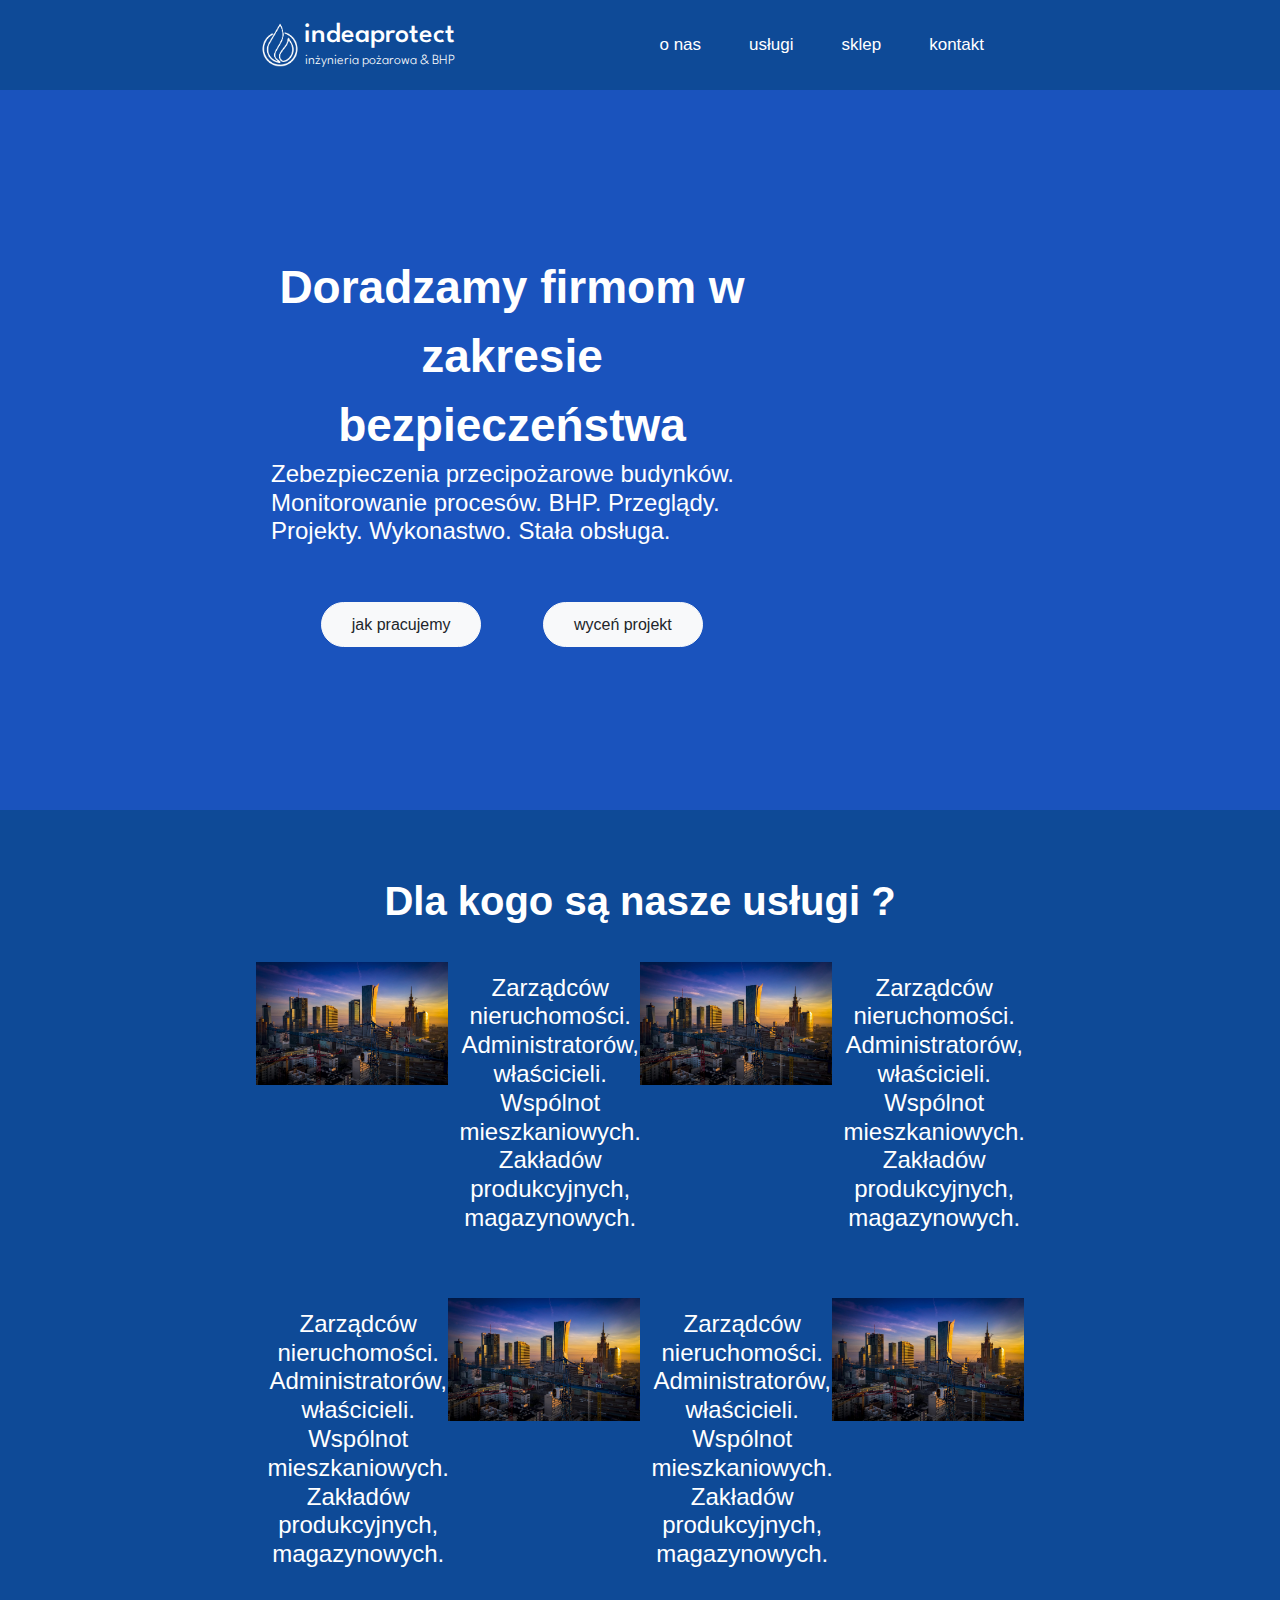
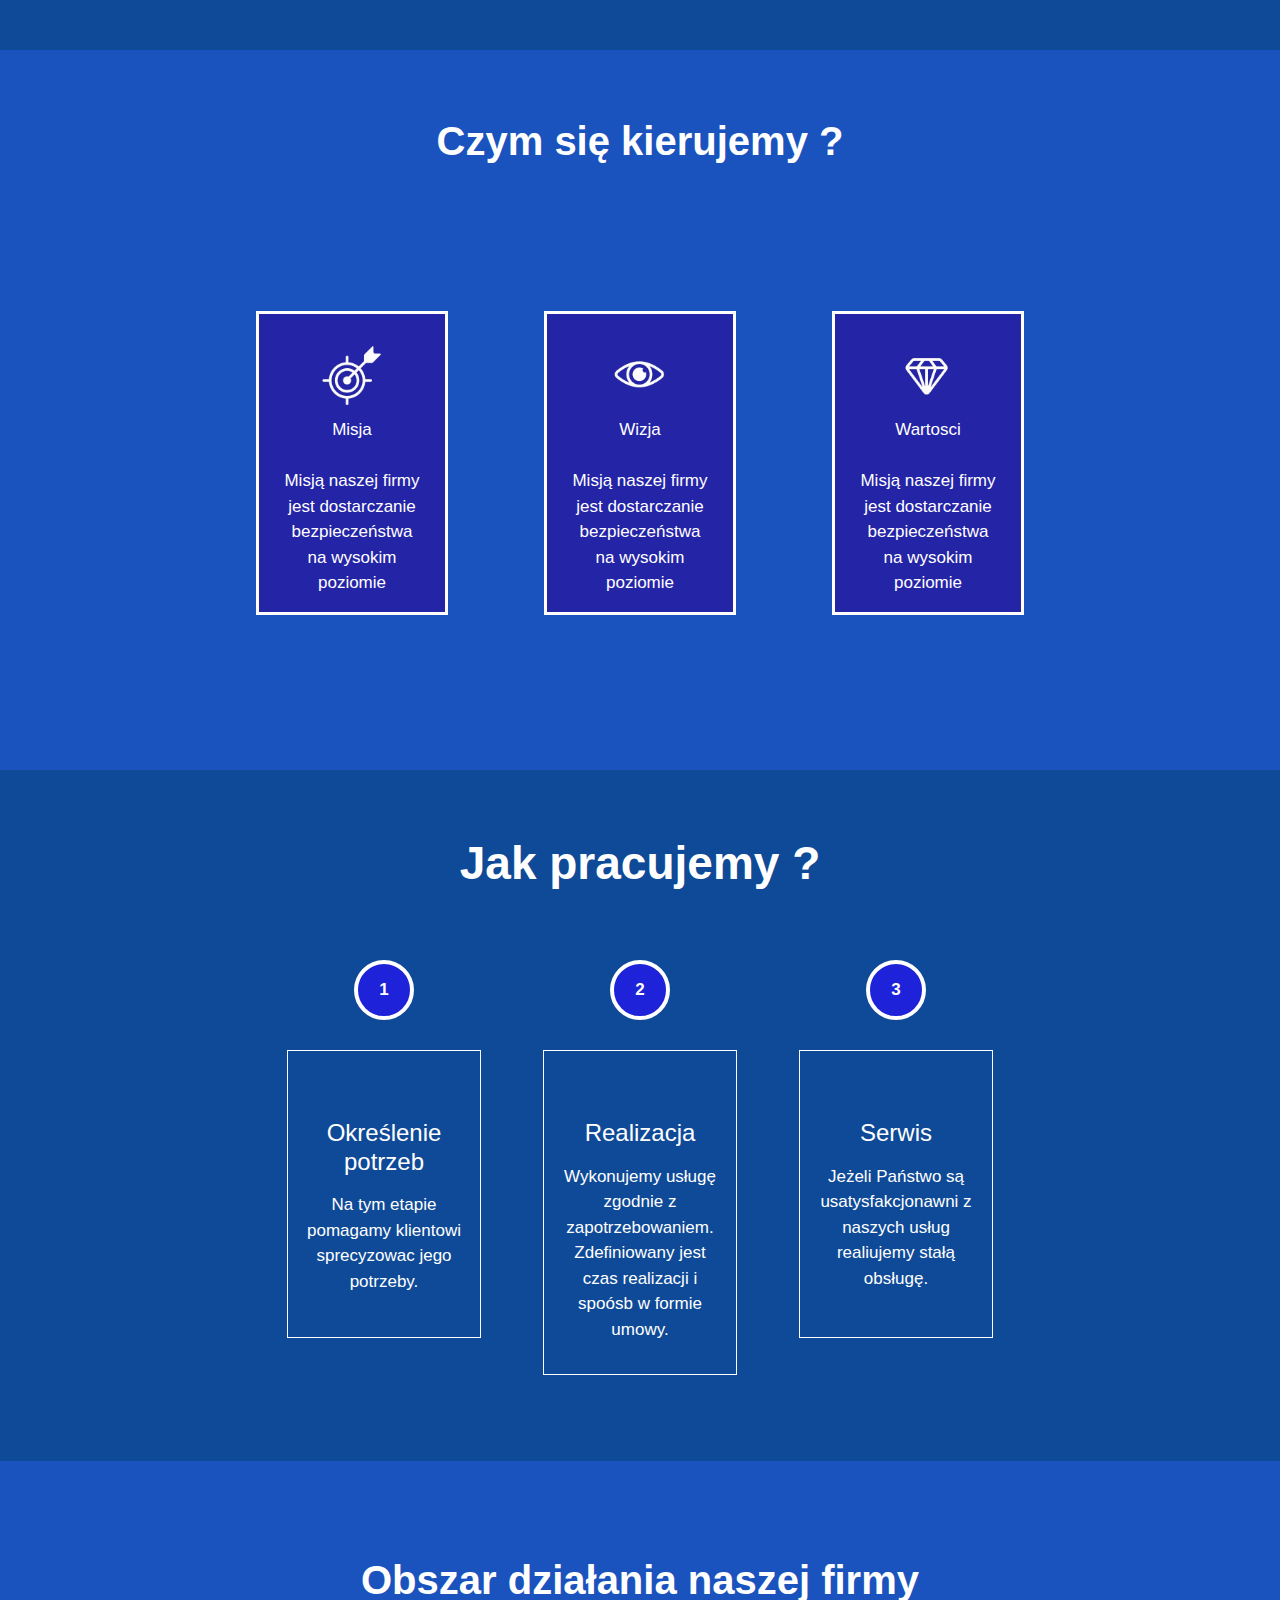
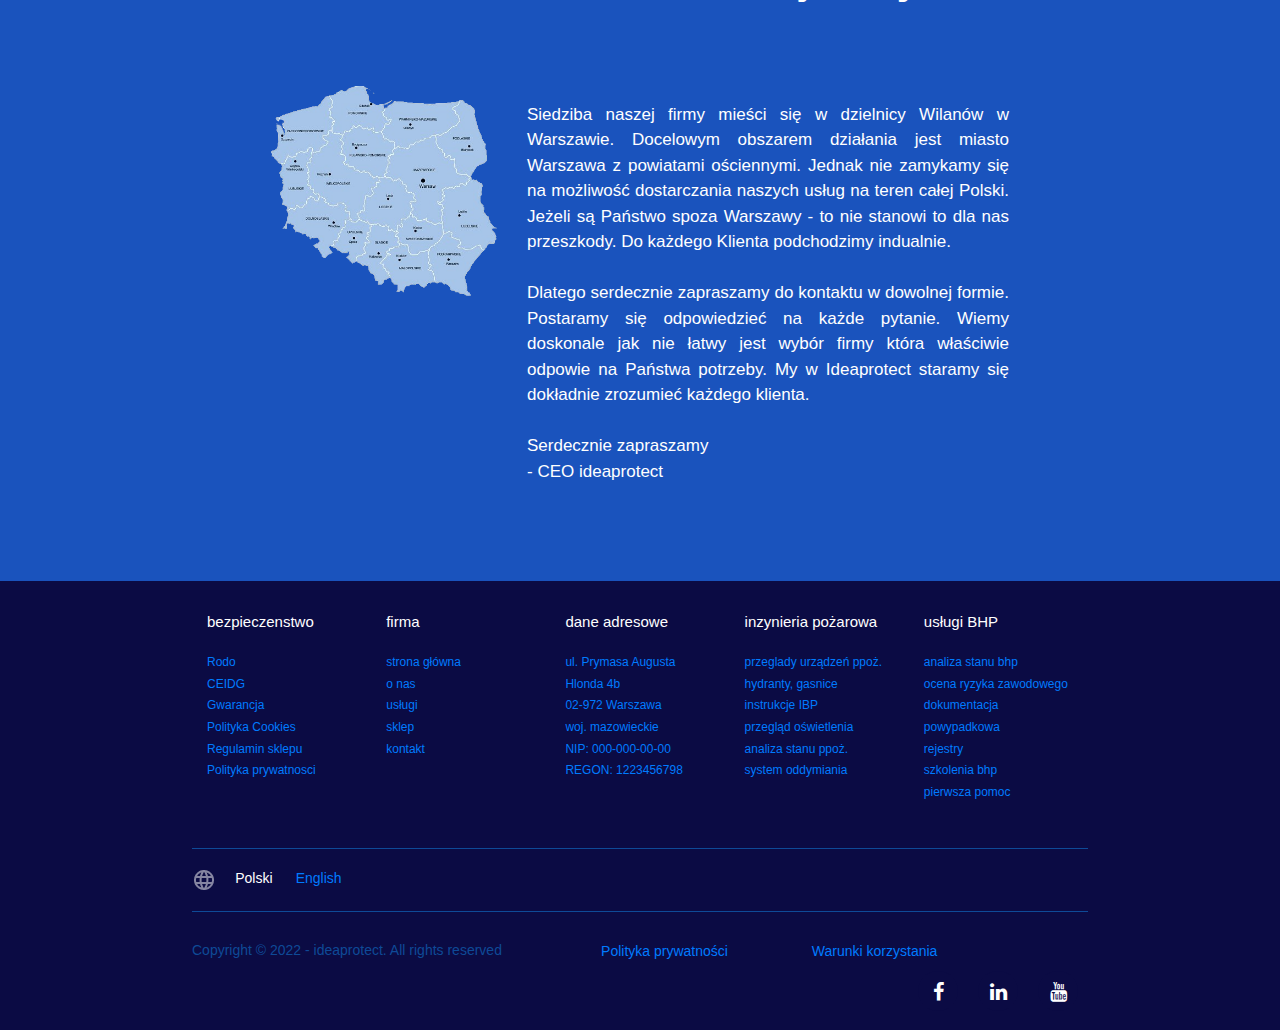
==== commit 166780d5: "update design" ====
--- a/index.html
+++ b/index.html
@@ -62,17 +62,17 @@
 								<a class="nav-link text-white" href="uslugi.html">usługi</a>
 							</li>	
 
-							<li class="nav-item">
+							<!-- <li class="nav-item">
 								<a class="nav-link text-white" href="blog.html">blog</a>
-							</li>	
+							</li>	 -->
 
 							<li class="nav-item">
 								<a class="nav-link text-white" href="sklep.html">sklep</a>
 							</li>
 
-							<li class="nav-item">
+							<!-- <li class="nav-item">
 								<a class="nav-link text-white" href="e-learning.html">e-learing</a>
-							</li>
+							</li> -->
 
 							<li class="nav-item">
 								<a class="nav-link text-white" href="kontakt.html">kontakt</a>
@@ -92,212 +92,179 @@
 				
 				<!--| HOME-PAGE | 1 SEKCJA / POWITANIE |-->	
 
-				<div class="container welcome bg-con-1">
-					<div class="row row-content">
-						<div class="col-md-8">
-							<div class="motto">										
-								<h1 class="slogan">Dabałość o bezpieczeństwo to tania i skuteczna polisa na lata</h1>
-							</div>
-							<div class="row two-buttons">	
-								<div class="d-inline button m-auto">														
-									<a href="uslugi.html" class="btn btn-light">jak działamy</a>										
-								</div>
-								<div class="d-inline button m-auto">														
-									<a href="uslugi.html" class="btn btn-light">wyceń projekt</a>		
-								</div>
-							</div>
-						</div>
-						<div class="col-md-4">								
-							<img class="img-fluid" src="img/szyld-ideaprotect.png" alt="szyld firmy ideaprotect bialy napis na niebieskim tle wiszacy na elewacji budynku">						
-						</div>	
-					</div>
+				<div class="row row-content bg-con-1 welcome" style="min-height: 45rem; align-items: center;">
+					<div class="col-md-8">
+						<div class="motto">										
+							<h1 class="slogan font-weight-bold"> Doradzamy firmom w zakresie bezpieczeństwa </h1>
+							<div class="slogan-box">
+								<h4 class="developing-slogan"> Zebezpieczenia przecipożarowe budynków. Monitorowanie procesów. BHP. Przeglądy. Projekty. Wykonastwo. Stała obsługa. </h4>
+							</div>
+						</div>
+						<div class="row two-buttons">	
+							<div class="d-inline button m-auto" style="scroll-behavior: smooth;">														
+								<a href="#process" class="btn btn-light">jak pracujemy</a>										
+							</div>
+							<div class="d-inline button m-auto">														
+								<a href="uslugi.html" class="btn btn-light">wyceń projekt</a>		
+							</div>
+						</div>
+					</div>
+					<div class="col-md-4">								
+						<img class="img-fluid" src="img/" alt="">						
+					</div>	
 				</div>
 
 				<!--| HOME-PAGE | 2 SEKCJA / DLA KOGO |-->
 
-				<div class="container clients bg-con-2">
-					<div class="row row-content">
-						<div class="col-md-12 d-block">
-							<h1 class="text-left headline">Dla kogo są nasze usługi ?</h1>
-						</div>
-						<div class="col-md-12 d-block">
-							<div class="row">
-								<div class="col-md-5">
-									<img class="img-fluid" src="img/handshake.jpg" width="100%" height="auto" alt="dwóch mężczyzn podaje sobie rękę">
-								</div>
-								<div class="col-md-7">
-									<div class="row">
-										<p class="text-justify">
-											Dla osób chcących zlecić:<br/><br/>
-											- przegląd i serwis urzadzeń przeciwpożarowych<br/>
-											- wykonanie dokumentacji dotyczącej ochrony przeciwpożarowej<br/>
-											- montaż urządzeń przeciwpożarowych zgodnie z projektem<br/>
-											- obsługę w zakresie ochrony przeciwpożarowej w budynku<br/>
-											- przygotowanie budynku do kontroli Straży Pożarnej<br/> 
-											- uporządkowanie kwestii związanych z bezpieczeństwem i higieną pracy<br/>
-											- wykonanie obowiązków służby BHP (tzw. outsourcing BHP)<br/>
-											- jakiekolwiek usługi z zakresu ochony przeciwpożarowej lub BHP<br/>
-										</p>
-									</div>
-								</div>
-							</div>
-						</div>
-					</div>
-				</div>	
+				<div class="row row-content bg-con-2 customers" style="min-height: 50rem; align-items: center;">
+					<div class="col-md-12 d-block">
+						<h1 class="headline font-weight-bold text-center"> Dla kogo są nasze usługi ? </h1>
+					</div>
+					<div class="col-md-12 d-block" style="padding-top: 1%; padding-bottom: 3%;">
+						<div class="row" style="padding-bottom: 6%;">
+							<div class="col-md-3">
+								<img class="img-fluid clients-box" src="img/warsaw-fly-1.jpg" width="100%" height="auto" alt="prawo">
+							</div>
+							<div class="col-md-3">
+								<div class="row text-center offers-box clients-box" style="padding: 6%;">
+									<h4 class="customers-headline"> Zarządców nieruchomości. Administratorów, właścicieli. <br> Wspólnot mieszkaniowych. Zakładów produkcyjnych, magazynowych. </h4>
+								</div>
+							</div>
+							<div class="col-md-3">
+								<img class="img-fluid clients-box" src="img/warsaw-fly-1.jpg" width="100%" height="auto" alt="prawo">
+							</div>
+							<div class="col-md-3">
+								<div class="row text-center offers-box clients-box" style="padding: 6%;">
+									<h4 class="customers-headline"> Zarządców nieruchomości. Administratorów, właścicieli. <br> Wspólnot mieszkaniowych. Zakładów produkcyjnych, magazynowych. </h4>
+								</div>
+							</div>							
+						</div>
+						<div class="row">
+							<div class="col-md-3">
+								<div class="row text-center offers-box clients-box" style="padding: 6%;">
+									<h4 class="customers-headline"> Zarządców nieruchomości. Administratorów, właścicieli. <br> Wspólnot mieszkaniowych. Zakładów produkcyjnych, magazynowych. </h4>
+								</div>
+							</div>
+							<div class="col-md-3">
+								<img class="img-fluid clients-box" src="img/warsaw-fly-1.jpg" width="100%" height="auto" alt="prawo">
+							</div>
+							<div class="col-md-3">
+								<div class="row text-center offers-box clients-box" style="padding: 6%;">
+									<h4 class="customers-headline"> Zarządców nieruchomości. Administratorów, właścicieli. <br> Wspólnot mieszkaniowych. Zakładów produkcyjnych, magazynowych. </h4>
+								</div>
+							</div>
+							<div class="col-md-3">
+								<img class="img-fluid clients-box" src="img/warsaw-fly-1.jpg" width="100%" height="auto" alt="prawo">
+							</div>
+						</div>
+
+					</div>
+
+				</div>
 				
 				<!--| HOME-PAGE | 3 SEKCJA / CECHY |-->
 
-				<div class="container features bg-con-1">
-					<div class="row row-content">
-						<div class="col-md-12 d-block">
-							<h1 class="text-left headline">Czym się kierujemy ?</h1>
-						</div>
-						
-						<div class="col-md-12 d-block">
-
-							<div class="row justify-content-center">
-
-								<div class="col-md-3 box-1 square text-center">
-									<img class="value-img" src="img/icon-target.png" width="64" height="">
-									<p class="value-text">Misja</p><br/>
-									<p class="px-4">Misją naszej firmy jest dostarczanie bezpieczeństwa na wysokim poziomie</p>
-								</div>
-
-								<div class="col-md-3 mx-auto box-2 square text-center">
-									<img class="value-img" src="img/icon-vision.png" width="64" height="">
-									<p class="value-text">Wizja</p><br/>
-									<p class="px-4">Misją naszej firmy jest dostarczanie bezpieczeństwa na wysokim poziomie</p>
-								</div>
-
-								<div class="col-md-3 box-1 square text-center">
-									<img class="value-img" src="img/icon-value.png" width="64" height="">
-									<p class="value-text">Wartosci</p><br/>
-									<p class="px-4">Misją naszej firmy jest dostarczanie bezpieczeństwa na wysokim poziomie</p>
-								</div>
-
-							</div>
-
-						</div>	
-					</div>
-				</div>	
+				<div class="row row-content bg-con-1 clients" style="min-height: 45rem; ">
+					<div class="col-md-12 d-block">
+						<h1 class="text-center headline font-weight-bold">Czym się kierujemy ?</h1>
+					</div>
+					<div class="col-md-12 d-block">
+						<div class="row justify-content-center">
+							<div class="col-md-3 box-1 square text-center" style="border: #ffffff 3px solid; border-radius: 0%;">
+								<img class="value-img" src="img/icon-target.png" width="64" height="">
+								<p class="value-text">Misja</p><br/>
+								<p class="px-4">Misją naszej firmy jest dostarczanie bezpieczeństwa na wysokim poziomie</p>
+							</div>
+							<div class="col-md-3 mx-auto box-1 square text-center" style="border: #ffffff 3px solid; border-radius: 0%;">
+								<img class="value-img" src="img/icon-vision2.png" width="64" height="">
+								<p class="value-text">Wizja</p><br/>
+								<p class="px-4">Misją naszej firmy jest dostarczanie bezpieczeństwa na wysokim poziomie</p>
+							</div>
+							<div class="col-md-3 box-1 square text-center" style="border: #ffffff 3px solid; border-radius: 0%;">
+								<img class="value-img" src="img/z-vision2.png" width="64" height="">
+								<p class="value-text">Wartosci</p><br/>
+								<p class="px-4">Misją naszej firmy jest dostarczanie bezpieczeństwa na wysokim poziomie</p>
+							</div>
+						</div>
+					</div>	
+				</div>
 				
-				<!--| HOME-PAGE | 4 SEKCJA / ZESPÓŁ |-->
-
-				<div class="container team bg-con-2">
-					<div class="row row-content">
-						<div class="col-md-12 d-block text-center">
-							<h2 class="font-weight-bold display-4 ">Nasz<span style="color: #9B5DE5"> zespół</span></h2>
-							<!-- <h1 class="text-left headline">Zespół</h1> -->
-						</div>
-						<div class="col-md-12 d-block">
-							<div class="row justify-content-center">
-								<div class="col-md-3">
-									<div>
-										<img class="img-fluid img-person" src="img/worker-arek.png" alt="pracownik-Arek"/>
-									</div>
-									<figcaption class="text-center">Arek</figcaption>
-								</div>
-								<div class="col-md-3 mx-auto">
-									<div>
-										<img class="img-fluid img-person" src="img/worker-tomek.png" alt="pracownik-Tomek"/>
-									</div>
-									<figcaption class="text-center">Tomek</figcaption>
-								</div>
-								<div class="col-md-3">
-									<div>
-										<img class="img-fluid img-person" src="img/worker-artur.png" alt="pracownik-Artur"/>
-									</div>
-									<figcaption class="text-center">Artur</figcaption>
-								</div>
-							</div>
-						</div>
-					</div>
-				</div>
+
 
 				<!--| HOME-PAGE | 5 SEKCJA / PROCES REALIZACJI |-->
 
-				<div class="container process bg-con-1">
-					<div class="row row-content">
-						<div class="col-md-12 d-block">
-							<!-- <h1 class="text-left headline">Proces realizacji</h1> -->
-						</div>
-						<div class="col-md-12 d-block">
-							<div class="container">
-								<section id="steps">
-									<div class="text-center mb-5">
-										<!-- <span>KORKI</span> -->
-										<h2 class="font-weight-bold display-4 ">Jak <span style="color: #9B5DE5">pracujemy ?</span></h2>
-									</div>
-									<div class="row">
-										<div class="col-md-4">
-											<div class="position-relative px-3 my-5">
-												<div class="font-weight-bold circle text-white rounded-circle d-flex align-items-center justify-content-center mx-auto position-relative border border-white"
-														style="width: 60px;height: 60px;top: -30px;border-width: 4px !important; background-color: #9B5DE5">
-													1
-												</div>
-												<div class="px-3 text-center pb-3">
-													<h4>Określenie potrzeb</h4>
-													<p class="font-weight-light my-3">Na tym etapie pomagamy klientowi sprecyzowac jego potrzeby.</p>
-												</div>
-											</div>
-										</div>
-										<div class="col-md-4">
-											<div class="position-relative px-3 my-5">
-												<div class="font-weight-bold circle text-white rounded-circle d-flex align-items-center justify-content-center mx-auto position-relative border border-white"
-														style="width: 60px;height: 60px;top: -30px;border-width: 4px !important; background-color: #9B5DE5">
-													2
-												</div>
-												<div class="px-3 text-center pb-3">
-													<h4>Realizacja</h4>
-													<p class="font-weight-light my-3">Wykonujemy usługę zgodnie z zapotrzebowaniem. Zdefiniowany jest czas realizacji i spoósb w formie umowy.</p>
-												</div>
-											</div>
-										</div>
-										<div class="col-md-4">
-											<div class="position-relative px-3 my-5">
-												<div class="font-weight-bold circle text-white rounded-circle d-flex align-items-center justify-content-center mx-auto position-relative border border-white"
-														style="width: 60px;height: 60px;top: -30px;border-width: 4px !important; background-color: #9B5DE5">
-													3
-												</div>
-												<div class="px-3 text-center pb-3">
-													<h4>Serwis</h4>
-													<p class="font-weight-light my-3">Jeżeli Państwo są usatysfakcjonawni z naszych usług realiujemy stałą obsługę.</p>
-												</div>
-											</div>
-										</div>
-									</div>
-								</section>
-							</div>
-						</div>
-					</div>	
-				</div>
-
-				<!--| HOME-PAGE | 6 SEKCJA / OBSZAR DZIAŁANIA |-->
-
-				<div class="container area bg-con-2">
-					<div class="row row-content">
-						<div class="col-md-12 d-block">
-							<h1 class="text-left headline">Obszar działania naszej firmy</h1>
-						</div>
-						<div class="col-md-12 d-block">
+				<div class="row row-content bg-con-2 process" id="process" style="min-height: 40rem; padding-top: 4rem; align-items: center;">
+					<div class="col-md-12 d-block">
+						<section id="steps">
+							<div class="text-center mb-5">
+								<h1 class="font-weight-bold">Jak pracujemy ?</h1>
+							</div>
 							<div class="row">
 								<div class="col-md-4">
-									<img class="img-fluid" src="img/mapa-polski.png" width="380" height="380" alt="mapa-Polski">
-								</div>
-								<div class="col">
-									<div class="row">
-										<p class="text-justify py-3">Siedziba naszej firmy mieści się w dzielnicy Wilanów w Warszawie. Docelowym obszarem działania jest miasto Warszawa z powiatami ościennymi. Jednak nie zamykamy się na możliwość dostarczania naszych usług na teren całej Polski. 
-											Jeżeli są Państwo spoza Warszawy - to nie stanowi to dla nas przeszkody. Do każdego Klienta podchodzimy indualnie.<br/><br/>												
-											Dlatego serdecznie zapraszamy do kontaktu w dowolnej formie. Postaramy się odpowiedzieć na każde pytanie. Wiemy doskonale jak nie łatwy jest wybór firmy która właściwie odpowie na Państwa potrzeby. 
-											My w Ideaprotect staramy się dokładnie zrozumieć każdego klienta.<br/><br/>
-											Serdecznie zapraszamy<br/>
-											- CEO ideaprotect
-										</p>
+									<div class="position-relative px-3 my-5">
+										<div class="font-weight-bold circle text-white rounded-circle d-flex align-items-center justify-content-center mx-auto position-relative border border-white"
+												style="width: 60px;height: 60px;top: -30px;border-width: 4px !important; background-color: #1e22d8">
+											1
+										</div>
+										<div class="px-3 text-center pb-3" style="border: #ffffff 1px solid; min-height: 18rem; padding-top: 4em;">
+											<h4>Określenie potrzeb</h4>
+											<p class="font-weight-light my-3">Na tym etapie pomagamy klientowi sprecyzowac jego potrzeby.</p>
+										</div>
 									</div>
 								</div>
-							</div>
-						</div>	
-					</div>
+								<div class="col-md-4">
+									<div class="position-relative px-3 my-5">
+										<div class="font-weight-bold circle text-white rounded-circle d-flex align-items-center justify-content-center mx-auto position-relative border border-white"
+												style="width: 60px;height: 60px;top: -30px;border-width: 4px !important; background-color: #1e22d8">
+											2
+										</div>
+										<div class="px-3 text-center pb-3" style="border: #ffffff 1px solid; min-height: 18rem; padding-top: 4em;">
+											<h4>Realizacja</h4>
+											<p class="font-weight-light my-3">Wykonujemy usługę zgodnie z zapotrzebowaniem. Zdefiniowany jest czas realizacji i spoósb w formie umowy.</p>
+										</div>
+									</div>
+								</div>
+								<div class="col-md-4">
+									<div class="position-relative px-3 my-5">
+										<div class="font-weight-bold circle text-white rounded-circle d-flex align-items-center justify-content-center mx-auto position-relative border border-white"
+												style="width: 60px;height: 60px;top: -30px;border-width: 4px !important; background-color: #1e22d8">
+											3
+										</div>
+										<div class="px-3 text-center pb-3" style="border: #ffffff 1px solid; min-height: 18rem; padding-top: 4em;">
+											<h4>Serwis</h4>
+											<p class="font-weight-light my-3">Jeżeli Państwo są usatysfakcjonawni z naszych usług realiujemy stałą obsługę.</p>
+										</div>
+									</div>
+								</div>
+							</div>
+						</section>
+					</div>
+				</div>	
+
+				<!--| HOME-PAGE | 6 SEKCJA / OBSZAR DZIAŁANIA |-->
+
+				<div class="row row-content bg-con-1 area" style="min-height: 45rem; align-items: center;">
+					<div class="col-md-12 d-block">
+						<h1 class="text-center headline font-weight-bold">Obszar działania naszej firmy</h1>
+					</div>
+					<div class="col-md-12 d-block">
+						<div class="row">
+							<div class="col-md-4">
+								<img class="img-fluid" src="img/mapa-polski.png" width="380" height="380" alt="mapa-Polski">
+							</div>
+							<div class="col">
+								<div class="row">
+									<p class="text-justify py-3">Siedziba naszej firmy mieści się w dzielnicy Wilanów w Warszawie. Docelowym obszarem działania jest miasto Warszawa z powiatami ościennymi. Jednak nie zamykamy się na możliwość dostarczania naszych usług na teren całej Polski. 
+										Jeżeli są Państwo spoza Warszawy - to nie stanowi to dla nas przeszkody. Do każdego Klienta podchodzimy indualnie.<br/><br/>												
+										Dlatego serdecznie zapraszamy do kontaktu w dowolnej formie. Postaramy się odpowiedzieć na każde pytanie. Wiemy doskonale jak nie łatwy jest wybór firmy która właściwie odpowie na Państwa potrzeby. 
+										My w Ideaprotect staramy się dokładnie zrozumieć każdego klienta.<br/><br/>
+										Serdecznie zapraszamy<br/>
+										- CEO ideaprotect
+									</p>
+								</div>
+							</div>
+						</div>
+					</div>	
 				</div>	
 
 				<!--| KONIEC 6 SEKCJI |-->
@@ -328,9 +295,9 @@
 							<a href="index.html">strona główna</a><br/>
 							<a href="o-nas.html">o nas</a><br/>
 							<a href="uslugi.html">usługi</a><br/>
-							<a href="blog.html">blog</a><br/>
+							<!-- <a href="blog.html">blog</a><br/> -->
 							<a href="sklep.html">sklep</a><br/>
-							<a href="e-learning.html">e-learning</a><br/>
+							<!-- <a href="e-learning.html">e-learning</a><br/> -->
 							<a href="kontakt.html">kontakt</a><br/>
 						</div>
 					</div>					
--- a/style.css
+++ b/style.css
@@ -10,14 +10,41 @@
 {
   padding-left: 0;
   margin-right: 0;
+  display: flex;
+}
+
+.sygnet {
+  color: rgb(255, 255, 255);
+  padding: 2px;
+}
+
+.wordmark {
+  font-family: 'League Spartan', sans-serif;
+  font-size: 28px;
+  text-align: center;
+  margin-bottom: 0;
+  line-height: 100%;
+}
+
+.tagline {
+  font-family: 'League Spartan', sans-serif;
+  font-size: 14px;
+  font-weight: 300;
+  text-align: center;
+  margin-bottom: 0;
+  padding-bottom: 0;
+  line-height: 100%;
+  width: 100%;
+  padding-top: 5px;
 }
 
 .navbar
 {
-	min-height: 100px;
-  border-bottom: 1px solid white;
-  padding: 0 15% 0 15%;
-}
+	min-height: 90px;
+  /* border-bottom: 1px solid white; */
+  padding: 0 20%;
+}
+
 
 .nav-item
 {
@@ -49,7 +76,7 @@
 
 @media (max-width: 384px)
 {
-  .logo
+  .sygnet
   {
     width: 24px;
     height: 24px;
@@ -117,7 +144,7 @@
 	color: #ffffff !important;
   font-family: 'Open Sans', sans-serif;
   font-weight: 500;
-  font-size: 19px;
+  font-size: 17px;
   padding: 0;
   width: 100% !important;
 
@@ -135,38 +162,62 @@
 
 h1
 {
-	font-size: 58px;
+	font-size: 46px;
 	font-weight: 400;
 	color: #ffffff;
   font-family: Arial !important;
-  padding: 0 0 2rem 0;
-  margin: 0;
+  padding: 0 0;
+  margin: 0 0;
   text-align: center;
-  line-height: 150%;
+  line-height: 130%;
+}
+
+.col-md-12, .col-md-9, .col-md-3 {
+  padding-right: 0!important;
+  padding-left: 0!important;
 }
 
 /* ---| pages in BODY |--- */
 
-.home-page, .services-page, .about-us-page, .blog-page, .contact-page
-{
-  padding: 0 15%;
-}
-
-.home-page-content, .services-page-content, .about-us-page-content, .blog-page-content, .contact-page-content
-{
+.home-page, .about-us-page, .services-page, .blog-page, .shop-page, .e-learning-page, .contact-page {
+  padding: 0 0;
+  background-color: none;
+  margin: 0 0;
+  /* background-image: url(img/warsaw.png);
+  background-repeat: no-repeat;
+  background-position: center top;
+  background-size: 100% auto; */
+}
+
+.home-page-content, .about-us-page-content, .services-page-content,  .blog-page-content, .shop-page-content, .e-learning-page-content, .contact-page-content {
   text-align: center;
-  margin-top: 3rem;
-  padding: 0;
-}
-
-.container
-{
-  margin-left: 0;
-  margin-right: 0;
-  padding-left: 0;
-  padding-right: 0;
+  padding: 0 20%;
+}
+
+.container {
+  margin: 0 0;
+  padding: 0 0;
   width: 100% !important;
   min-width: auto !important;
+}
+
+.bg-con-1 {
+  background-color: rgb(26, 83, 189);
+}
+
+.bg-con-2 {
+  background-color: none;
+}
+
+.row
+{
+  width: 100% !important;
+  margin-right: 0 !important;
+  margin-left: 0 !important;
+}
+
+.row-content {
+  padding: 3% 20%;
 }
 
 .con-1 {
@@ -178,6 +229,8 @@
   margin-top: 6rem;
 }
 
+/* ---| RWD - MEDIA QUERY |--- */
+
 @media (min-width: 1200px)
 {
   .container
@@ -265,17 +318,21 @@
 }
 
 
-/* ---| 1 SEKCJA : POWITANIE / WELCOME |--- */
+/* ---| HOME-PAGE | 1 SEKCJA / POWITANIE - WELCOME |--- */
 
 .motto
 {
   height: 60%;
-  padding: 2rem 0;
+  padding-bottom: 3rem;
+}
+
+.slogan {
+  line-height: 150% !important;
 }
 
 .two-buttons
 {
-  height: 40%;
+  height: auto;
   padding-left: 4%;
   padding-right: 4%;
 }
@@ -285,6 +342,11 @@
   padding: 0.6rem 0 0.6rem 0;
   border-radius: 36px;
   width: 160px;
+}
+
+.headline {
+  margin-bottom: 3vh;
+  margin-top: 3vh;
 }
 
 @media (max-width: 1600px)
@@ -412,40 +474,37 @@
   } 
 }
 
-
 /* ---| 2 SEKCJA : KLIENCI / CUSTOMERS |--- */
 
-.text
-{
-  height: 70%;
-  padding: 1rem 1rem 1rem 1rem;
-}
-
-.read
-{
-  height: 30%;
-}
 
 /* ---| 3 SEKCJA : KIERUNKI / DIRECTIONS |--- */
 
 .box-1
 {
   background-color: rgb(36, 36, 167) !important;
+  padding: 0 0;
 }
 
 .box-2
 {
   background-color: blueviolet !important;
+  padding: 0 0;
 }
 
 .box-3
 {
   background-color: cornflowerblue !important;
-}
+  padding: 0 0;
+}
+
+.square {
+  width: 100%;
+  aspect-ratio: 1/1;
+} 
 
 .box-1, .box-2, .box-3
 {
-  min-height: 20rem
+  min-height: auto;
 }
 
 .box30 {
@@ -460,57 +519,98 @@
   padding-left: 0;
 }
 
-.value
-{
-  margin-top: 40%;
-}
-
-/* ---| 4 SEKCJA - ZESPOL / TEAM |--- */
-
-.img-person
-{
+.value-text {
+  padding-top: 5%;
+  padding-bottom: 0!important;
+  margin-bottom: 0!important;
+}
+
+.value-img {
+  padding-top: 30px;
+  fill: gray;
+}
+
+/* ---| HOME-PAGE | 4 SEKCJA - ZESPOL / TEAM |--- */
+
+.img-person {
   margin: 0 0;
-  padding: 10px 10px;
-}
-
-figcaption{
-  padding: 0.5rem 0;
-}
-
-/* ---| STOPKA / FOOTER |--- */
-h5
-{
+  padding: 40px;
+  width: 100%;
+}
+
+.team figcaption{
+  padding: 1.2vh 0;
+  background-color:cornflowerblue;
+  margin-top: 2vh;
+  font-size: 19px;
+  width: 100%;
+}
+
+/* ---| HOME-PAGE | 5 SEKCJA - PROCES / PROCESS |--- */
+
+@import url('https://fonts.googleapis.com/css2?family=Poppins:wght@300;400;500;600;700&display=swap');
+
+.proces body {
+  font-family: 'Poppins', sans-serif !important;
+}
+
+.proces a:hover {
+  text-decoration: none;
+  color: #007bff;
+}
+
+
+/* ---| HOME-PAGE | 6 SEKCJA - OBSZAR / AREA |--- */
+
+
+
+/* ---| PAGE | STOPKA / FOOTER |--- */
+
+h5 {
   font-size: 15px;
   color: #ffffff;
-  text-transform: uppercase;
-}
-
-.row
-{
+  padding-bottom: 0.8rem;
+  /* text-transform: uppercase; */
+}
+
+.main-footer {
+background-color: rgb(11, 11, 68);
+}
+
+.footer-content {
+  padding: 0 15%;
+}
+
+.footer-menu {
+  min-height: auto;
   width: 100% !important;
-  margin-right: 0 !important;
-  margin-left: 0 !important;
-  
-}
-
-.main-footer
-{
-background-color: rgb(11, 11, 68);
-}
-
-.footer-content
-{
-  padding: 0 15%;
-}
-
-.footer-menu
-{
-  min-height: 16rem;
-  width: 100% !important;
-}
-
-.footer-language, .footer-bottom
-{
+}
+
+.f-col {
+  font-size: 12px !important;
+  margin: 2rem auto;
+}
+
+.footer-menu a {
+  text-decoration: none;
+}
+.footer-link a {
+  line-height: 180%;
+}
+
+.footer-link p {
+  line-height: 180%;
+}
+
+.footer-menu a:hover {
+  color: white;
+}
+
+.footer-menu p {
+  color: #007bff;
+}
+
+.footer-language, .footer-bottom {
   background-color: rgb(11, 11, 68);
   text-align: center;
   font-size: 14px;
@@ -521,37 +621,122 @@
   color: #0e4a97 !important;
 }
 
-.f-col
-{
-  font-size: 12px !important;
-  line-height: 170%;
-}
-
-ul
-{
-  padding-inline-start: 1.5rem;
-}
-
 .language
 {
   margin-bottom: 0;
   padding-bottom: 0;
-}
-
-.language-label
-{
+  padding-left: 1.2rem;
+}
+
+.language-label {
   margin-right: 1.2rem;
-}
-
-.globe
-{
+  text-decoration: none;
+}
+
+.language-label:hover {
+  text-decoration: none;
+}
+
+.globe {
   opacity: 0.5;
 }
 
-.social-icon
-{
-  margin-right: 3.2rem;
-}
+.footer-button-left {
+  margin: 0 0;
+  padding: 0 0;
+}
+
+.text-law, .text-rule {
+  padding: 9px 0;
+}
+
+/* .social-icon
+{
+  margin-right: 1.2rem;
+  opacity: 1.0;
+} */
+
+.footer-button-center {
+  text-align: center;
+  vertical-align: middle;
+}
+
+.text-label {
+  text-decoration: none;
+  vertical-align: middle;
+  margin-right: 5rem!important;
+}
+
+.text-label:hover {
+  text-decoration: none;
+  color: white;
+}
+
+
+/* ---| FOOTER | SOCIAL MEDIA STYLES |--- */
+
+.footer-button-right a {
+  background: rgb(11, 11, 68);
+  color: rgb(255, 255, 255);
+  border-radius: 100%;
+  display: inline-block;
+  text-decoration: none;
+  position: relative;
+  width: 40px;
+  height: 40px;
+  margin: 0 10px;
+  padding-top: 6px;
+  padding-bottom: 6px;
+  -webkit-transition: all .5s;
+  -moz-transition: all .5s;
+  transition: all .5s;
+}
+
+.footer-button-right a.icon:before {
+  font-family: "FontAwesome", sans-serif;
+  /* color: rgb(255, 255, 255); */
+  font-size: 20px;
+  fill: rgb(193, 197, 218);
+}
+
+/* icons of social media after hover  */
+
+.footer-button-right a.icon:hover {
+  font-family: "FontAwesome", sans-serif;
+  color: rgb(255, 255, 255);
+  font-size: 20px;
+}
+
+.footer-button-right a.facebook:before {
+  content: '\f09a';
+}
+
+.footer-button-right a.twitter:before {
+  content: '\f0e1';
+}
+
+.footer-button-right a.github:before {
+  content: '\f167';
+}
+
+/* Hover through the icons */
+
+.footer-button-right a.facebook:hover {
+  background-color: #4183d7; 
+  color: #ffffff;
+}
+
+.footer-button-right a.twitter:hover {
+  background-color: #0077b5;
+  color: #fff;
+}
+
+.footer-button-right a.github:hover {
+  background-color: rgb(199, 33, 33);
+  color: #fff;
+}
+
+/* ---| SOCIAL MEDIA STYLES - END |--- */
 
 .footer-button-center
 {
@@ -568,9 +753,27 @@
 
 .footer-button-right
 {
-  margin-left: 18.0rem;
-}
-/* ---| FOOTER - END |--- */
+  margin-left: auto;
+}
+
+/* ---| O NAS / ABOUT US |---  */
+
+.about-us-text {
+  padding-right: 1.4rem;
+}
+
+.enlarge-img {
+  margin: 0px 10px;
+  transition: 0.8s;
+}
+
+.enlarge-img:hover {
+  transform: scale(1.8);
+  background: none;
+  z-index: 1;
+  box-shadow: 2px 2px 2px 2px #000;
+}
+
 
 /* ---| USLUGI / SERVICES |--- */
 
@@ -585,7 +788,7 @@
   background:#ffffff;
   box-shadow: 0 1px 3px rgba(0,0,0,0.12), 0 1px 2px rgba(0,0,0,0.24);
   color:#222222;
-  padding:1.5%;
+  padding:1.0% 1.5%;
   margin:0.5%;
   margin-bottom:30px;
   cursor:pointer;
@@ -629,15 +832,17 @@
 
 .tile {
   width:19%;
-  height:120px;
+  min-height:150px;
   float:left;
   transition:all 0.5s;
-  margin:0.5% 0.5%;
-  padding:1.5% 0.8%;
+  margin: 0.5% 0.5%;
+  padding: 0 0;
   font-size:14px !important;
-  display: block;
+  position: relative;
   text-decoration: none;
   color: #fff;
+  display: grid;
+  place-content: center;
 }
 
 .tile:hover{
@@ -645,6 +850,10 @@
   color: #fff;
 }
 
+a .tile-text {
+  padding: 3px 10px;
+} 
+
 .green {
   background:#427be6;
 }
@@ -672,7 +881,7 @@
   border: solid 1px #fff;
 }
 
-/* ---| BLOG |---  */
+/* ---| BLOG |--- */
 
 .blog-page ol {
   list-style: none;
@@ -694,7 +903,7 @@
   left: -9999px;
 }
 
-/* ---| FILTERS |--- */
+/* ---| BLOG / FILTERS in BLOG |--- */
 
 .filters {
   text-align: left;
@@ -726,7 +935,7 @@
   border-radius: 1.4rem;
 }
 
-/* ---| FILTRED ELEMENTS (POSTS) |--- */
+/* ---| BLOG / FILTRED ELEMENTS (POSTS) |--- */
 
 .blog-page .blog-page-content {
   text-align: none;
@@ -802,7 +1011,48 @@
   color: white;
 }
 
+
+/* FILTERING RULES
+–––––––––––––––––––––––––––––––––––––––––––––––––– */
+[value="Wszystkie"]:checked ~ .filters [for="Wszystkie"],
+[value="ppoż"]:checked ~ .filters [for="ppoż"],
+[value="bhp"]:checked ~ .filters [for="bhp"],
+[value="szkolenia"]:checked ~ .filters [for="szkolenia"],
+[value="przeglądy"]:checked ~ .filters [for="przeglądy"],
+[value="rzeczoznawca"]:checked ~ .filters [for="rzeczoznawca"],
+[value="fullPage.js"]:checked ~ .filters [for="fullPage.js"] {
+  background: green;
+  color: white;
+}
+
+[value="Wszystkie"]:checked ~ .posts [data-category] {
+  display: block;
+}
+
+[value="ppoż"]:checked ~ .posts .post:not([data-category~="ppoż"]),
+[value="bhp"]:checked ~ .posts .post:not([data-category~="bhp"]),
+[value="szkolenia"]:checked ~ .posts .post:not([data-category~="szkolenia"]),
+[value="przeglądy"]:checked ~ .posts .post:not([data-category~="przeglądy"]),
+[value="rzeczoznawca"]:checked ~ .posts .post:not([data-category~="rzeczoznawca"]),
+[value="fullPage.js"]:checked ~ .posts .post:not([data-category~="fullPage.js"]) {
+  display: none;
+}
+
+
+
+
+
+
+/* ---| SKLEP / SHOP |--- */
+
+.product-card {
+  width: 200px !important;
+}
+
 /* ---| KONTAKT / CONTACT |--- */
+.contact-area {
+  min-height: 45vh;
+}
 
 .social-media {
   display: flex;
@@ -812,13 +1062,51 @@
 .dot {
   height: 125px;
   width: 125px;
-  background-color: #bbb;
+  background-color: none;
+  
+  display: inline-block;
+  text-align: center;
+  margin: auto;
+  padding: 0 0;
+  color: black;
+}
+
+.dot > img {
+  height: 125px;
+  width: 125px;
+  background-color: #ffffff;
   border-radius: 50%;
   display: inline-block;
   text-align: center;
   margin: auto;
-  padding-top: 3rem;
+  padding: 0 0;
   color: black;
+}
+
+.form-group {
+  display: flex !important;
+  margin-bottom: 0 !important;
+  padding: 0 0;
+}
+
+.contact-page label {
+  background: none;
+  box-shadow: none;
+  color: #ffffff;
+  padding: 0 0;
+  margin: 0 0;
+}
+
+input {
+  width: 70%;
+}
+
+.message {
+  min-height: 16vh;
+}
+
+.responsive-map {
+  min-height: 60vh;
 }
 
 /* ---| SZKOLENIA / E-LEARNING |---  */
@@ -830,4 +1118,13 @@
 .box-0 {
   background-color: #145dca;
   aspect-ratio: 1/1;
+}
+
+/* --| E-LEARNING |-- */
+
+.title-vod {
+  text-decoration: none;
+  color: #ffffff !important;
+  font-size: 17px;
+  padding: 16px 0 0 0;
 }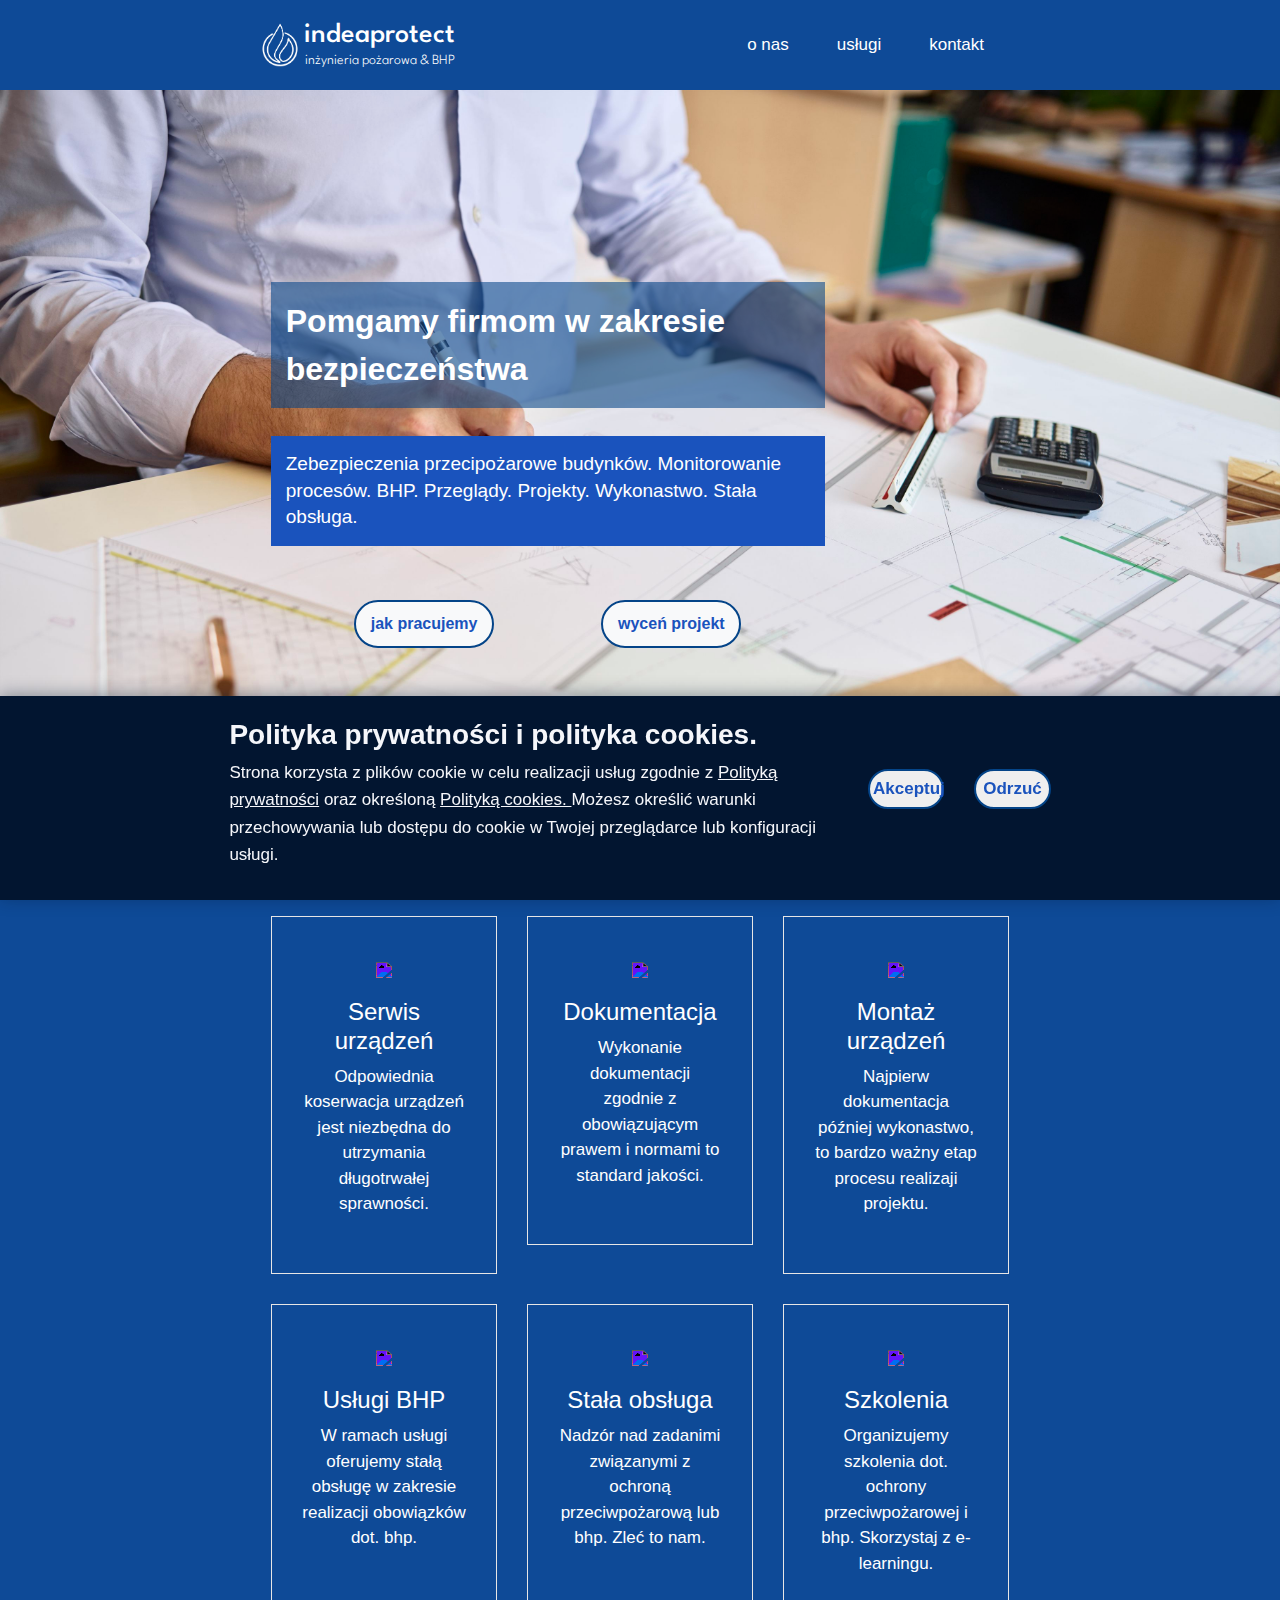
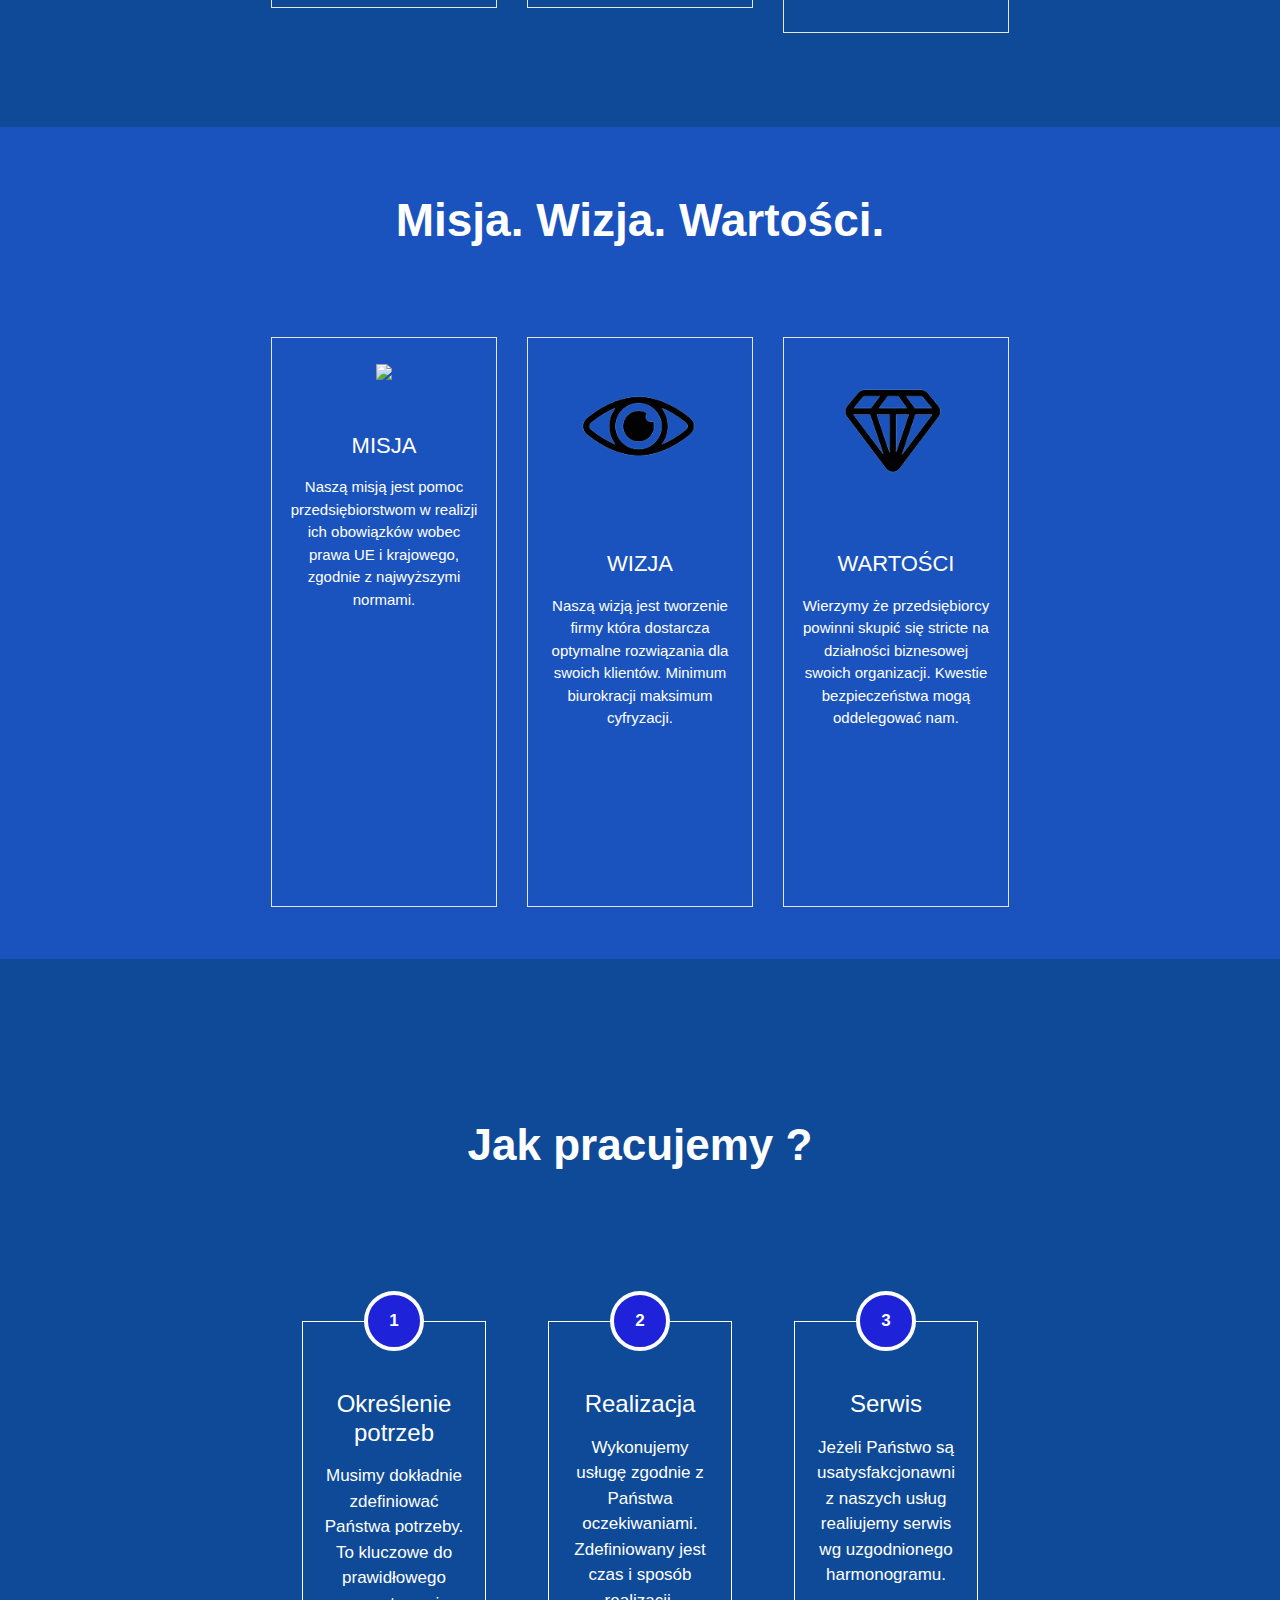
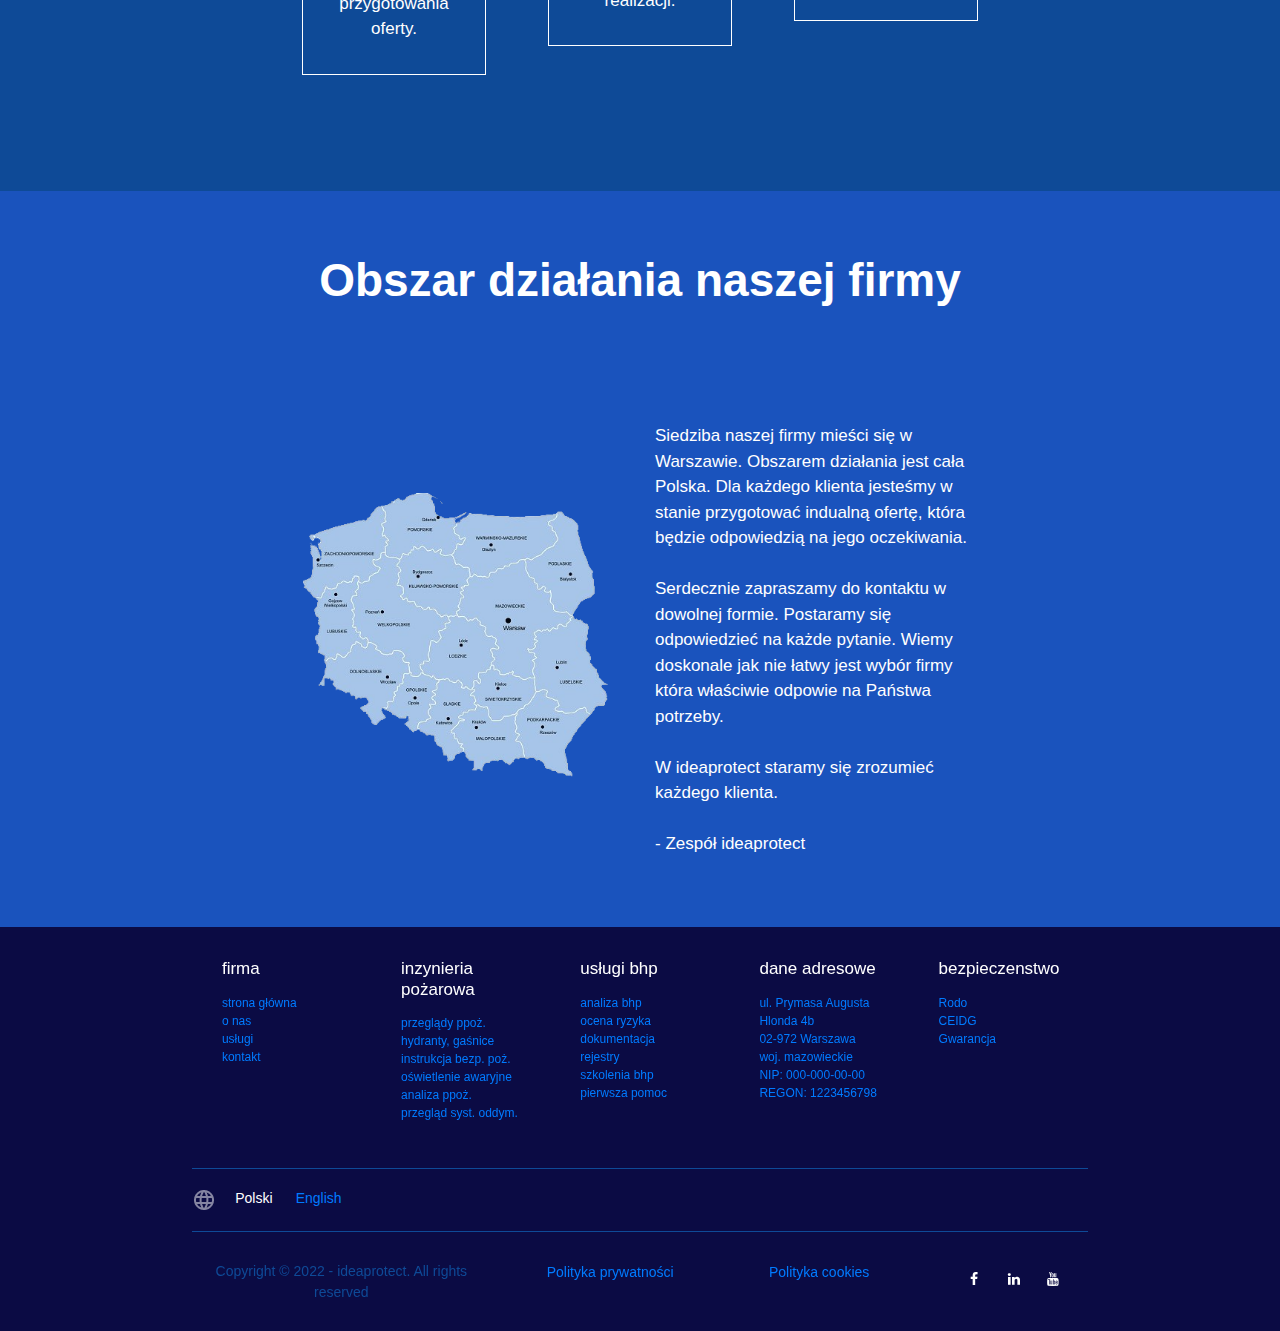
==== commit a94a68d7: "Expanding the website." ====
--- a/index.html
+++ b/index.html
@@ -1,40 +1,45 @@
 <!DOCTYPE HTML>
 <html lang="pl">
+
 	<head>
 		
 		<meta charset="utf-8" />
 		<meta name="viewport" content="width=device-width, initial-scale=1.0">
-		<title>ideaprotect consulting</title>
-		<link rel="icon" type="image/x-icon" href="img/ideaprotect.png">
+		<title> ideaprotect | strona główna </title>
+		<link rel="icon" type="image/x-icon" href="img/sygnet-ideaprotect-n-white.png">
 		<meta name="description" content="Usługi inżynieryjne">
-		<meta name="keywords" content="urzadzenia, systemy, instalacje, centrale">
-		<meta name="author" content="Arkadiusz Sobczyk">		
+		<meta name="keywords" content="urządzenia przeciwpożarowe, systemy, instalacje, centrale sygnalizacji pożarowej">
+		<meta name="author" content="Arkadiusz Sobczyk">
 		<meta http-equiv="X-Ua-Compatible" content="IE=edge">
 
 		<link rel="stylesheet" href="css/bootstrap.min.css">
 		<link rel="stylesheet" href="style.css">
 		<link rel="preconnect" href="https://fonts.googleapis.com">
 		<link rel="preconnect" href="https://fonts.gstatic.com" crossorigin>
-		<link href="https://fonts.googleapis.com/css2?family=League+Spartan:wght@100;200;300;400;500;600;700;800;900&family=Roboto:ital,wght@0,100;0,300;0,400;0,500;0,700;0,900;1,100;1,300;1,500;1,700;1,900&display=swap" rel="stylesheet">
-		<link href="https://fonts.googleapis.com/css?family=Roboto+Condensed:300,700&display=swap" rel="stylesheet">
-		<link href="https://fonts.googleapis.com/css?family=Josefin+Slab&display=swap" rel="stylesheet">
+		<link rel="stylesheet" href="https://fonts.googleapis.com/css2?family=League+Spartan:wght@100;200;300;400;500;600;700;800;900&family=Roboto:ital,wght@0,100;0,300;0,400;0,500;0,700;0,900;1,100;1,300;1,500;1,700;1,900&display=swap">
+		<link rel="stylesheet" href="https://fonts.googleapis.com/css?family=Roboto+Condensed:300,700&display=swap">
+		<link rel="stylesheet" href="https://fonts.googleapis.com/css?family=Josefin+Slab&display=swap">
 		<link rel="stylesheet" href="https://maxcdn.bootstrapcdn.com/font-awesome/4.5.0/css/font-awesome.min.css">
+		<link rel="stylesheet" href="https://use.fontawesome.com/releases/v5.4.1/css/all.css">
+		<link rel="stylesheet" href="https://fonts.googleapis.com/icon?family=Material+Icons">
+		<link rel="stylesheet" href="https://cdnjs.cloudflare.com/ajax/libs/font-awesome/5.15.3/css/all.min.css"/>
+		
+		<link rel="stylesheet" href="https://fonts.googleapis.com/css?family=Lato">
+		<link rel="stylesheet" href="https://cdnjs.cloudflare.com/ajax/libs/font-awesome/4.6.3/css/font-awesome.css"/>
 
 	</head>
 
-	<!--| BODY |-->
-
 	<body>
 
 		<main class="pr-0 mr-0">
+		
+			<!--| NAVIGATION |-->
 
 			<header class="main-header">
-								
 				<nav class="navbar navbar-dark navbar-expand-xl xl-1440 row">
-
 					<a class="navbar-brand" href="index.html">
 						<div>
-							<img src="img/sygnet-ideaprotect-n-white.png" width="48" height="auto" class="d-inline-block sygnet" alt="ideaprotect">
+							<img src="img/sygnet-ideaprotect-n-white.png" width="48" height="auto" class="d-inline-block sygnet" alt="ideaprotect"/>
 						</div>
 						<div class="logotype">
 							<div class="wordmark">
@@ -45,231 +50,236 @@
 							</div>
 						</div>
 					</a>
-						
 					<button class="navbar-toggler" type="button" data-toggle="collapse" data-target="#mainmenu" aria-controls="mainmenu" aria-expanded="false" aria-label="Przelacznik nawigacji">
 						<span class="navbar-toggler-icon"></span>
 					</button>
-
 					<div class="collapse navbar-collapse justify-content-end" id="mainmenu">
-
 						<ul class="navbar-nav">
-
 							<li class="nav-item">
 								<a class="nav-link text-white" href="o-nas.html">o nas</a>
 							</li>	
-
 							<li class="nav-item">
 								<a class="nav-link text-white" href="uslugi.html">usługi</a>
 							</li>	
-
-							<!-- <li class="nav-item">
-								<a class="nav-link text-white" href="blog.html">blog</a>
-							</li>	 -->
-
-							<li class="nav-item">
-								<a class="nav-link text-white" href="sklep.html">sklep</a>
-							</li>
-
-							<!-- <li class="nav-item">
-								<a class="nav-link text-white" href="e-learning.html">e-learing</a>
-							</li> -->
-
 							<li class="nav-item">
 								<a class="nav-link text-white" href="kontakt.html">kontakt</a>
-							</li>	
-							
+							</li>
+							<!-- <li class="nav-item">
+								<a class="nav-link text-white" href="sklep.html" style="border: 1px solid white; border-radius: 20px; width: 6rem;">sklep</a>
+							</li>	 -->
 						</ul>
-						
-					</div>
-
+					</div>
 				</nav>	
-
 			</header>
 
-			<!--| PAGE CONTENT |-->
+			<!--| CONTENT |-->
 
 			<section class="home-page">
-				
-				<!--| HOME-PAGE | 1 SEKCJA / POWITANIE |-->	
-
-				<div class="row row-content bg-con-1 welcome" style="min-height: 45rem; align-items: center;">
-					<div class="col-md-8">
+
+				<div class="row row-content bg-con-1 welcome">
+					<div class="col-md-12 part-1">
 						<div class="motto">										
-							<h1 class="slogan font-weight-bold"> Doradzamy firmom w zakresie bezpieczeństwa </h1>
+							<h1 class="slogan font-weight-bold"> Pomgamy firmom w zakresie bezpieczeństwa </h1>
 							<div class="slogan-box">
 								<h4 class="developing-slogan"> Zebezpieczenia przecipożarowe budynków. Monitorowanie procesów. BHP. Przeglądy. Projekty. Wykonastwo. Stała obsługa. </h4>
 							</div>
 						</div>
 						<div class="row two-buttons">	
-							<div class="d-inline button m-auto" style="scroll-behavior: smooth;">														
-								<a href="#process" class="btn btn-light">jak pracujemy</a>										
+							<div class="d-inline button m-auto" id="process-btn">														
+								<a href="#process" class="btn btn-light"> jak pracujemy </a>										
 							</div>
 							<div class="d-inline button m-auto">														
-								<a href="uslugi.html" class="btn btn-light">wyceń projekt</a>		
-							</div>
-						</div>
-					</div>
-					<div class="col-md-4">								
-						<img class="img-fluid" src="img/" alt="">						
-					</div>	
-				</div>
-
-				<!--| HOME-PAGE | 2 SEKCJA / DLA KOGO |-->
-
-				<div class="row row-content bg-con-2 customers" style="min-height: 50rem; align-items: center;">
+								<a href="uslugi.html" class="btn btn-light"> wyceń projekt </a>		
+							</div>
+						</div>
+					</div>
+				</div>
+
+				<div class="row row-content bg-con-2 offer">
 					<div class="col-md-12 d-block">
-						<h1 class="headline font-weight-bold text-center"> Dla kogo są nasze usługi ? </h1>
-					</div>
-					<div class="col-md-12 d-block" style="padding-top: 1%; padding-bottom: 3%;">
-						<div class="row" style="padding-bottom: 6%;">
-							<div class="col-md-3">
-								<img class="img-fluid clients-box" src="img/warsaw-fly-1.jpg" width="100%" height="auto" alt="prawo">
-							</div>
-							<div class="col-md-3">
-								<div class="row text-center offers-box clients-box" style="padding: 6%;">
-									<h4 class="customers-headline"> Zarządców nieruchomości. Administratorów, właścicieli. <br> Wspólnot mieszkaniowych. Zakładów produkcyjnych, magazynowych. </h4>
-								</div>
-							</div>
-							<div class="col-md-3">
-								<img class="img-fluid clients-box" src="img/warsaw-fly-1.jpg" width="100%" height="auto" alt="prawo">
-							</div>
-							<div class="col-md-3">
-								<div class="row text-center offers-box clients-box" style="padding: 6%;">
-									<h4 class="customers-headline"> Zarządców nieruchomości. Administratorów, właścicieli. <br> Wspólnot mieszkaniowych. Zakładów produkcyjnych, magazynowych. </h4>
-								</div>
-							</div>							
+						<h1 class="headline font-weight-bold text-center"> Nasza oferta </h1>
+					</div>
+					<div class="row">
+						<div class="col-xl-4 col-lg-6 text-center">
+							<div class="service-wrap">
+								<div class="service-icon mb-3">
+									<img src="img/technical-support.png"/>
+								</div>
+								<h4> Serwis urządzeń </h4>
+								<p> Odpowiednia koserwacja urządzeń jest niezbędna do utrzymania długotrwałej sprawności. </p> 
+							</div>
+						</div>
+						<div class="col-xl-4 col-lg-6 text-center">
+							<div class="service-wrap">
+								<div class="service-icon mb-3">
+									<img src="img/paper.png"/>
+								</div>
+								<h4> Dokumentacja </h4>
+								<p> Wykonanie dokumentacji zgodnie z obowiązującym prawem i normami to standard jakości. </p>
+							</div>
+						</div>
+						<div class="col-xl-4 col-lg-6 text-center">
+							<div class="service-wrap">
+								<div class="service-icon mb-3">
+									<img src="img/wrench.png"/>
+								</div>
+								<h4> Montaż urządzeń </h4>
+								<p> Najpierw dokumentacja później wykonastwo, to bardzo ważny etap procesu realizaji projektu. </p>
+							</div>
+						</div>
+						<div class="col-xl-4 col-lg-6 text-center">
+							<div class="service-wrap">
+								<div class="service-icon mb-3">
+									<img src="img/worker.png"/>
+								</div>
+								<h4> Usługi BHP </h4>
+								<p> W ramach usługi oferujemy stałą obsługę w zakresie realizacji obowiązków dot. bhp. </p>
+							</div>
+						</div>
+						<div class="col-xl-4 col-lg-6 text-center">
+							<div class="service-wrap">
+								<div class="service-icon mb-3">
+									<img src="img/24-hours.png"/>
+								</div>
+								<h4> Stała obsługa </h4>
+								<p> Nadzór nad zadanimi związanymi z ochroną przeciwpożarową lub bhp. Zleć to nam. </p>
+							</div>
+						</div>
+						<div class="col-xl-4 col-lg-6 text-center">
+							<div class="service-wrap">
+								<div class="service-icon mb-3">
+									<img src="img/online-course.png"/>
+								</div>
+								<h4> Szkolenia </h4>
+								<p> Organizujemy szkolenia dot. ochrony przeciwpożarowej i bhp. Skorzystaj z e-learningu. </p>
+							</div>
+						</div>
+					</div>
+				</div>
+
+				<div class="row row-content bg-con-1 values">
+					<div class="col-md-12 d-block">
+						<h1 class="text-center headline font-weight-bold"> Misja. Wizja. Wartości. </h1>
+					</div>
+					<div class="row">
+						<div class="col-lg-4 text-center">
+							<div class="value-wrap">
+								<div class="value-icon mb-5">
+									<img src="img/icon-mission.png" width="144"/>
+								</div>
+								<h1 class="mb-3 value-headline"> MISJA </h1>
+								<p> Naszą misją jest pomoc przedsiębiorstwom w realizji ich obowiązków wobec prawa UE i krajowego, zgodnie z najwyższymi normami. </p>
+							</div>
+						</div>
+						<div class="col-lg-4 text-center">
+							<div class="value-wrap">
+								<div class="value-icon mb-5">
+									<img src="img/icon-vision.png" width="144"/>
+								</div>
+								<h1 class="mb-3 value-headline"> WIZJA </h1>
+								<p> Naszą wizją jest tworzenie firmy która dostarcza optymalne rozwiązania dla swoich klientów. Minimum biurokracji maksimum cyfryzacji. </p>
+							</div>
+						</div>
+						<div class="col-lg-4 text-center">
+							<div class="value-wrap">
+								<div class="value-icon mb-5">
+									<img src="img/icon-value.png" width="144"/>
+								</div>
+								<h1 class="mb-3 value-headline"> WARTOŚCI </h1>
+								<p> Wierzymy że przedsiębiorcy powinni skupić się stricte na działności biznesowej swoich organizacji. Kwestie bezpieczeństwa mogą oddelegować nam. </p>
+							</div>
+						</div>
+					</div>
+				</div>
+
+				<section class="row row-content bg-con-2 process" id="process">
+					<div class="col-md-12 d-block">
+						<div class="text-center">
+							<h1 class="font-weight-bold process-headline"> Jak pracujemy ? </h1>
 						</div>
 						<div class="row">
-							<div class="col-md-3">
-								<div class="row text-center offers-box clients-box" style="padding: 6%;">
-									<h4 class="customers-headline"> Zarządców nieruchomości. Administratorów, właścicieli. <br> Wspólnot mieszkaniowych. Zakładów produkcyjnych, magazynowych. </h4>
-								</div>
-							</div>
-							<div class="col-md-3">
-								<img class="img-fluid clients-box" src="img/warsaw-fly-1.jpg" width="100%" height="auto" alt="prawo">
-							</div>
-							<div class="col-md-3">
-								<div class="row text-center offers-box clients-box" style="padding: 6%;">
-									<h4 class="customers-headline"> Zarządców nieruchomości. Administratorów, właścicieli. <br> Wspólnot mieszkaniowych. Zakładów produkcyjnych, magazynowych. </h4>
-								</div>
-							</div>
-							<div class="col-md-3">
-								<img class="img-fluid clients-box" src="img/warsaw-fly-1.jpg" width="100%" height="auto" alt="prawo">
-							</div>
-						</div>
-
-					</div>
-
-				</div>
-				
-				<!--| HOME-PAGE | 3 SEKCJA / CECHY |-->
-
-				<div class="row row-content bg-con-1 clients" style="min-height: 45rem; ">
-					<div class="col-md-12 d-block">
-						<h1 class="text-center headline font-weight-bold">Czym się kierujemy ?</h1>
-					</div>
-					<div class="col-md-12 d-block">
-						<div class="row justify-content-center">
-							<div class="col-md-3 box-1 square text-center" style="border: #ffffff 3px solid; border-radius: 0%;">
-								<img class="value-img" src="img/icon-target.png" width="64" height="">
-								<p class="value-text">Misja</p><br/>
-								<p class="px-4">Misją naszej firmy jest dostarczanie bezpieczeństwa na wysokim poziomie</p>
-							</div>
-							<div class="col-md-3 mx-auto box-1 square text-center" style="border: #ffffff 3px solid; border-radius: 0%;">
-								<img class="value-img" src="img/icon-vision2.png" width="64" height="">
-								<p class="value-text">Wizja</p><br/>
-								<p class="px-4">Misją naszej firmy jest dostarczanie bezpieczeństwa na wysokim poziomie</p>
-							</div>
-							<div class="col-md-3 box-1 square text-center" style="border: #ffffff 3px solid; border-radius: 0%;">
-								<img class="value-img" src="img/z-vision2.png" width="64" height="">
-								<p class="value-text">Wartosci</p><br/>
-								<p class="px-4">Misją naszej firmy jest dostarczanie bezpieczeństwa na wysokim poziomie</p>
-							</div>
-						</div>
-					</div>	
-				</div>
-				
-
-
-				<!--| HOME-PAGE | 5 SEKCJA / PROCES REALIZACJI |-->
-
-				<div class="row row-content bg-con-2 process" id="process" style="min-height: 40rem; padding-top: 4rem; align-items: center;">
-					<div class="col-md-12 d-block">
-						<section id="steps">
-							<div class="text-center mb-5">
-								<h1 class="font-weight-bold">Jak pracujemy ?</h1>
-							</div>
-							<div class="row">
-								<div class="col-md-4">
-									<div class="position-relative px-3 my-5">
-										<div class="font-weight-bold circle text-white rounded-circle d-flex align-items-center justify-content-center mx-auto position-relative border border-white"
-												style="width: 60px;height: 60px;top: -30px;border-width: 4px !important; background-color: #1e22d8">
-											1
-										</div>
-										<div class="px-3 text-center pb-3" style="border: #ffffff 1px solid; min-height: 18rem; padding-top: 4em;">
-											<h4>Określenie potrzeb</h4>
-											<p class="font-weight-light my-3">Na tym etapie pomagamy klientowi sprecyzowac jego potrzeby.</p>
-										</div>
+							<div class="col-lg-4">
+								<div class="position-relative px-3 my-4">
+									<div class="font-weight-bold circle text-white rounded-circle d-flex align-items-center justify-content-center mx-auto position-relative border border-white"
+										style="width: 60px; height: 60px; top: 30px; border-width: 4px !important; background-color: #1e22d8"> 1 </div>
+									<div class="px-3 text-center pb-3" style="border: #ffffff 1px solid; min-height: 18rem; padding-top: 4em;">
+										<h4> Określenie potrzeb </h4>
+										<p class="font-weight-light my-3"> Musimy dokładnie zdefiniować Państwa potrzeby. <br> To kluczowe do prawidłowego przygotowania oferty. </p>
 									</div>
 								</div>
-								<div class="col-md-4">
-									<div class="position-relative px-3 my-5">
-										<div class="font-weight-bold circle text-white rounded-circle d-flex align-items-center justify-content-center mx-auto position-relative border border-white"
-												style="width: 60px;height: 60px;top: -30px;border-width: 4px !important; background-color: #1e22d8">
-											2
-										</div>
-										<div class="px-3 text-center pb-3" style="border: #ffffff 1px solid; min-height: 18rem; padding-top: 4em;">
-											<h4>Realizacja</h4>
-											<p class="font-weight-light my-3">Wykonujemy usługę zgodnie z zapotrzebowaniem. Zdefiniowany jest czas realizacji i spoósb w formie umowy.</p>
-										</div>
+							</div>
+							<div class="col-lg-4">
+								<div class="position-relative px-3 my-4">
+									<div class="font-weight-bold circle text-white rounded-circle d-flex align-items-center justify-content-center mx-auto position-relative border border-white"
+										style="width: 60px;height: 60px; top: 30px; border-width: 4px !important; background-color: #1e22d8"> 2 </div>
+									<div class="px-3 text-center pb-3" style="border: #ffffff 1px solid; min-height: 18rem; padding-top: 4em;">
+										<h4>Realizacja</h4>
+										<p class="font-weight-light my-3"> Wykonujemy usługę zgodnie z Państwa oczekiwaniami. Zdefiniowany jest czas i sposób realizacji. </p>
 									</div>
 								</div>
-								<div class="col-md-4">
-									<div class="position-relative px-3 my-5">
-										<div class="font-weight-bold circle text-white rounded-circle d-flex align-items-center justify-content-center mx-auto position-relative border border-white"
-												style="width: 60px;height: 60px;top: -30px;border-width: 4px !important; background-color: #1e22d8">
-											3
-										</div>
-										<div class="px-3 text-center pb-3" style="border: #ffffff 1px solid; min-height: 18rem; padding-top: 4em;">
-											<h4>Serwis</h4>
-											<p class="font-weight-light my-3">Jeżeli Państwo są usatysfakcjonawni z naszych usług realiujemy stałą obsługę.</p>
-										</div>
+							</div>
+							<div class="col-lg-4">
+								<div class="position-relative px-3 my-4">
+									<div class="font-weight-bold circle text-white rounded-circle d-flex align-items-center justify-content-center mx-auto position-relative border border-white"
+										style="width: 60px; height: 60px;top: 30px; border-width: 4px !important; background-color: #1e22d8"> 3 </div>
+									<div class="px-3 text-center pb-3" style="border: #ffffff 1px solid; min-height: 18rem; padding-top: 4em;">
+										<h4>Serwis</h4>
+										<p class="font-weight-light my-3"> Jeżeli Państwo są usatysfakcjonawni z naszych usług realiujemy serwis wg uzgodnionego harmonogramu. </p>
 									</div>
 								</div>
 							</div>
-						</section>
-					</div>
-				</div>	
-
-				<!--| HOME-PAGE | 6 SEKCJA / OBSZAR DZIAŁANIA |-->
-
-				<div class="row row-content bg-con-1 area" style="min-height: 45rem; align-items: center;">
-					<div class="col-md-12 d-block">
+						</div>
+					</div>
+				</section>
+
+				<div class="row row-content bg-con-1 area">
+					<div class="col-lg-12 d-block">
 						<h1 class="text-center headline font-weight-bold">Obszar działania naszej firmy</h1>
 					</div>
-					<div class="col-md-12 d-block">
+					<div class="col-lg-12 d-block">
 						<div class="row">
-							<div class="col-md-4">
-								<img class="img-fluid" src="img/mapa-polski.png" width="380" height="380" alt="mapa-Polski">
-							</div>
-							<div class="col">
-								<div class="row">
-									<p class="text-justify py-3">Siedziba naszej firmy mieści się w dzielnicy Wilanów w Warszawie. Docelowym obszarem działania jest miasto Warszawa z powiatami ościennymi. Jednak nie zamykamy się na możliwość dostarczania naszych usług na teren całej Polski. 
-										Jeżeli są Państwo spoza Warszawy - to nie stanowi to dla nas przeszkody. Do każdego Klienta podchodzimy indualnie.<br/><br/>												
-										Dlatego serdecznie zapraszamy do kontaktu w dowolnej formie. Postaramy się odpowiedzieć na każde pytanie. Wiemy doskonale jak nie łatwy jest wybór firmy która właściwie odpowie na Państwa potrzeby. 
-										My w Ideaprotect staramy się dokładnie zrozumieć każdego klienta.<br/><br/>
-										Serdecznie zapraszamy<br/>
-										- CEO ideaprotect
-									</p>
-								</div>
+							<div class="col-lg-12 col-xl-6 area-img">
+								<img class="img-map" src="img/mapa-polski.png"alt="mapa-Polski">
+							</div>
+							<div class="col-lg-12 col-xl-6">
+								<p>
+									Siedziba naszej firmy mieści się w Warszawie. Obszarem działania jest cała Polska.
+									Dla każdego klienta jesteśmy w stanie przygotować indualną ofertę, która będzie odpowiedzią na jego oczekiwania. <br><br> 
+									
+									Serdecznie zapraszamy do kontaktu w dowolnej formie. 
+									Postaramy się odpowiedzieć na każde pytanie. Wiemy doskonale jak nie łatwy jest wybór firmy która właściwie odpowie na Państwa potrzeby.<br><br>
+									W ideaprotect staramy się zrozumieć każdego klienta.<br><br>
+									- Zespół ideaprotect
+								</p>
 							</div>
 						</div>
 					</div>	
 				</div>	
 
-				<!--| KONIEC 6 SEKCJI |-->
-
 			</section>
+
+			<div class="cookie-container active text-justify-center">
+				<div class="row cookie-popup-inside">
+					<div class="col-sm-9 text-area-politics">
+						<h3 class="font-weight-bold"> Polityka prywatności i polityka cookies.</h3>
+						<p>
+							Strona korzysta z plików cookie w celu realizacji usług zgodnie z <a href="polityka-prywatnosci.html">Polityką prywatności</a>
+							oraz określoną <a href="polityka-cookies.html"> Polityką cookies. </a> 
+							Możesz określić warunki przechowywania lub dostępu do cookie w Twojej przeglądarce lub konfiguracji usługi.
+						</p>
+					</div>	
+					<div class=" col-sm-3 buttons-area">
+						<div class="row">
+							<button class="col-12 col-xl-5 accept-cookie-btn">
+								Akceptuj
+							</button>
+							<button class="col-12 col-xl-5 cancel-cookie-btn">
+								Odrzuć				
+							</button>
+						</div>
+					</div>
+				</div>
+			</div>
 
 		</main>	
 		
@@ -278,100 +288,112 @@
 		<footer class="main-footer">	
 			<div class="row d-block footer-content">
 				<div class="row footer-menu">					
-					<div class="col f-col">
-						<h5>bezpieczenstwo</h5>
-						<div class="footer-link">
-							<a href="#">Rodo</a><br/>
-							<a href="#">CEIDG</a><br/>
-							<a href="o-nas.html">Gwarancja</a><br/>
-							<a href="#">Polityka Cookies</a><br/>
-							<a href="#">Regulamin sklepu</a><br/>
-							<a href="#">Polityka prywatnosci</a><br/>
-						</div>
-					</div>
-					<div class="col f-col">
-						<h5>firma</h5>
-						<div class="footer-link">
-							<a href="index.html">strona główna</a><br/>
-							<a href="o-nas.html">o nas</a><br/>
-							<a href="uslugi.html">usługi</a><br/>
-							<!-- <a href="blog.html">blog</a><br/> -->
-							<a href="sklep.html">sklep</a><br/>
-							<!-- <a href="e-learning.html">e-learning</a><br/> -->
-							<a href="kontakt.html">kontakt</a><br/>
+					
+					<div class="col-12 col-sm-6 col-xl-2 f-col">
+						<h6 class="footer-h5">firma</h6>
+						<div class="footer-link">
+							<a href="index.html"> strona główna </a><br>
+							<a href="o-nas.html"> o nas </a><br>
+							<a href="uslugi.html"> usługi </a><br>
+							<a href="kontakt.html"> kontakt </a><br>
 						</div>
 					</div>					
-					<div class="col f-col">
-						<h5>dane adresowe</h5>
+					
+					<div class="col-12 col-sm-6 col-xl-2 f-col">
+						<h6 class="footer-h5">inzynieria pożarowa</h6>
+						<div class="footer-link">
+							<a href="uslugi.html"> przeglądy ppoż. </a><br>
+							<a href="uslugi.html"> hydranty, gaśnice </a><br>
+							<a href="uslugi.html"> instrukcja bezp. poż. </a><br>
+							<a href="uslugi.html"> oświetlenie awaryjne </a><br>
+							<a href="uslugi.html"> analiza ppoż. </a><br>
+							<a href="uslugi.html"> przegląd syst. oddym. </a><br>
+						</div>
+					</div>
+					
+					<div class="col-12 col-sm-6 col-xl-2 f-col">
+						<h6 class="footer-h5">usługi bhp</h6>
+						<div class="footer-link">
+							<a href="uslugi.html"> analiza bhp </a><br>
+							<a href="uslugi.html"> ocena ryzyka </a><br>
+							<a href="uslugi.html"> dokumentacja </a><br>
+							<a href="uslugi.html"> rejestry </a><br>
+							<a href="uslugi.html"> szkolenia bhp </a><br>
+							<a href="uslugi.html"> pierwsza pomoc </a><br>
+						</div>
+					</div>
+					
+					<div class="col-12 col-sm-6 col-xl-2 f-col">
+						<h6 class="footer-h5">dane adresowe</h6>
 						<div class="footer-link">
 							<a href="https://www.google.com/maps/place/Prymasa+Augusta+Hlonda+4b,+02-972+Warszawa/@52.1859223,21.0519289,12.75z/data=!4m5!3m4!1s0x47192d6763700001:0x11916d19fffb9c78!8m2!3d52.1607343!4d21.0682476" target="_blank">ul. Prymasa Augusta Hlonda 4b</a><br/>
-							<p>	02-972 Warszawa<br/>
-								woj. mazowieckie<br/>
-								NIP: 000-000-00-00<br/>
-								REGON: 1223456798</p><br/>
-						</div>
-					</div>					
-					<div class="col f-col">
-						<h5>inzynieria pożarowa</h5>
-						<div class="footer-link">
-							<a href="uslugi.html">przeglady urządzeń ppoż.</a><br/>
-							<a href="uslugi.html">hydranty, gasnice</a><br/>
-							<a href="uslugi.html">instrukcje IBP</a><br/>
-							<a href="uslugi.html">przegląd oświetlenia</a><br/>
-							<a href="uslugi.html">analiza stanu ppoż.</a><br/>
-							<a href="uslugi.html">system oddymiania</a><br/>
-						</div>
-					</div>
-					<div class="col f-col">
-						<h5>usługi BHP</h5>
-						<div class="footer-link">
-							<a href="uslugi.html">analiza stanu bhp</a><br/>
-							<a href="uslugi.html">ocena ryzyka zawodowego</a><br/>
-							<a href="uslugi.html">dokumentacja powypadkowa</a><br/>
-							<a href="uslugi.html">rejestry</a><br/>
-							<a href="uslugi.html">szkolenia bhp</a><br/>
-							<a href="uslugi.html">pierwsza pomoc</a><br/>
-						</div>
-					</div>
+							<p>	02-972 Warszawa <br>
+								woj. mazowieckie <br>
+								NIP: 000-000-00-00 <br>
+								REGON: 1223456798 </p><br>
+						</div>
+					</div>	
+					
+					<div class="col-sm-12 col-md-6 col-xl-2 f-col">
+						<h6 class="footer-h5">bezpieczenstwo</h6>
+						<div class="footer-link">
+							<a href="#"> Rodo </a><br>
+							<a href="#"> CEIDG </a><br>
+							<a href="o-nas.html"> Gwarancja </a><br>
+						</div>
+					</div>
+				
 				</div>
 				<div class="row">
 					<div class="row footer-language">
-						<img class="img-fluid globe" src="img/globe-white.png" alt="Globe wireframe" />
+						<img class="globe" src="img/globe-white.png" alt="Globe wireframe" />
 						<ul class="language">
-							<a class="language-label" href="/pl" style="color:white" hreflang="de">Polski</a>
-							<a class="language-label" href="/en" hreflang="en">English</a>
+							<a class="language-label" href="#" style="color:white" hreflang="de">Polski</a>
+							<a class="language-label" href="#" hreflang="en">English</a>
 						</ul>
 					</div>
+					
 					<div class="row footer-bottom">
-						<div class="footer-button-left">
+						<div class="col-lg-4 footer-button-left">
 							<div class="text-rule">Copyright © 2022 - ideaprotect. All rights reserved</div>
 						</div>				
-						<div class="footer-button-center">
-							<div class="text-law">	
-								<a class="text-label" href="#" >Polityka prywatności</a>
-								<a class="text-label" href="#" >Warunki korzystania</a>
-							</div>
-						</div>
-						<div class="footer-button-right">
-							<div class="social-media">
-								<a href="https://www.facebook.com/ideaprotect" class="icon facebook" target="_blank"></a>
-								<a href="https://www.linkedin.com/company/ideaprotect/about/?viewAsMember=true" class="icon twitter" target="_blank"></a>
-								<a href="https://www.youtube.com/channel/UC220CnGbppJtW_eWuZU7-CA" class="icon github" target="_blank"></a>
-							</div>
-						</div>
-					</div>
+						<div class="col-lg-6 footer-button-center">
+							<div class="row">
+								<div class="col-md-6 text-law">	
+									<a class="text-label" href="polityka-prywatnosci.html" > Polityka prywatności </a>	
+								</div>
+								<div class="col-md-6 text-law">		
+									<a class="text-label" href="polityka-cookies.html" > Polityka cookies </a>
+								</div>
+							</div>
+						</div>
+						<div class="col-xl-2 col-lg-12 col-xs-12 footer-social-icons">
+							
+							<ul class="social-icons">
+								<li><a href="https://www.facebook.com/ideaprotect" class="social-icon" target="_blank"><i class="fa fa-facebook"></i></a></li>
+								<li><a href="https://www.linkedin.com/company/ideaprotect/about/?viewAsMember=true" class="social-icon" target="_blank"><i class="fa fa-linkedin"></i></a></li>
+								<li><a href="https://www.youtube.com/channel/UC220CnGbppJtW_eWuZU7-CA" class="social-icon" target="_blank"><i class="fa fa-youtube"></i></a></li>
+							</ul>
+
+						</div>
+					</div>
+
 				</div>
 			</div>
 		</footer>
 
- 		<!-- | LINKI BOOTSTRAPA 5.0 Z JAVASCRIPT | --------------------------------------- -->
-
-		<script src="https://code.jquery.com/jquery-3.3.1.slim.min.js" integrity="sha384-q8i/X+965DzO0rT7abK41JStQIAqVgRVzpbzo5smXKp4YfRvH+8abtTE1Pi6jizo" crossorigin="anonymous"></script>
-							
+		<button id="topBtn"><i class="fas fa-arrow-up"></i></button>
+
+ 		<!--| BOOTSTRAP 5.0 & JAVASCRIPT |-->
+
+		<script src="https://code.jquery.com/jquery-3.3.1.slim.min.js" integrity="sha384-q8i/X+965DzO0rT7abK41JStQIAqVgRVzpbzo5smXKp4YfRvH+8abtTE1Pi6jizo" crossorigin="anonymous"></script>					
 		<script src="https://cdnjs.cloudflare.com/ajax/libs/popper.js/1.14.3/umd/popper.min.js" integrity="sha384-ZMP7rVo3mIykV+2+9J3UJ46jBk0WLaUAdn689aCwoqbBJiSnjAK/l8WvCWPIPm49" crossorigin="anonymous"></script>
-
 		<script src="js/bootstrap.min.js"></script>
 
+		<script src="script.js"></script>
+		<script src="cookies-popup.js"></script>
+		<script src="https://ajax.googleapis.com/ajax/libs/jquery/3.6.0/jquery.min.js"></script>		
+
 	</body>
 
 </html>--- a/style.css
+++ b/style.css
@@ -1,13 +1,18 @@
-
-/* ----|  MENU  |--- */
-
-.main-header
-{
-  width: 100% !important;
-}
-
-.navbar-brand
-{
+html{
+  width: 100%!important;
+  margin: 0!important;
+  padding: 0!important;
+  scroll-behavior: smooth;
+}
+
+/* --------------------------------------------------------------------------------------------------------------- */
+/* ----| HEADER |--- */
+
+.main-header {
+  width: 100%;
+}
+
+.navbar-brand {
   padding-left: 0;
   margin-right: 0;
   display: flex;
@@ -38,85 +43,58 @@
   padding-top: 5px;
 }
 
-.navbar
-{
+.navbar {
 	min-height: 90px;
-  /* border-bottom: 1px solid white; */
   padding: 0 20%;
 }
 
-
-.nav-item
-{
+.nav-item {
   margin-right: 2rem;
 }
 
+.navbar-nav:hover {
+  color: #ffffff;
+}
+
+.navbar-collapse {
+  margin-right: 0;
+}
+
+/* --------------------------------------------------------------------------------------------------------------- */
+/* ----| HEADER | RWD |--- */
+
 @media (max-width: 1200px)
 {
-  .nav-item
-  {
-    font-size: 17px;
-    margin-right: 1.4rem;
-  }
-
-  .navbar-brand
-  {
-    font-size: 17px;
-  }
+  .nav-item {font-size: 17px; margin-right: 1.4rem;}
+  .navbar-brand {font-size: 17px;}
 }
 
 @media (max-width: 992px)
 {
-  .navbar
-  {
-    padding: 0 8% 0 8% !important;
-  }
-}
-
+  .navbar {padding: 0 8% 0 8%;}
+}
 
 @media (max-width: 384px)
 {
-  .sygnet
-  {
-    width: 24px;
-    height: 24px;
-  }
-
-  .navbar-brand
-  {
-    font-size: 14px;
-  }
-
-  .navbar-toggler
-  {
-    font-size: 0.8rem !important;
-  }
-}
-
-.navbar-nav:hover
-{
+  .sygnet {width: 36px; height: 36px;}
+  .navbar-brand {font-size: 14px;}
+  .navbar-toggler {font-size: 0.8rem;}
+  .wordmark {font-size: 22px;}
+  .tagline {font-size: 11px;}
+}
+
+/* --------------------------------------------------------------------------------------------------------------- */
+/* ---| HEADER | BUTTONS |--- */
+
+ul a:hover {
   color: #ffffff;
 }
 
-.navbar-collapse
-{
-  margin-right: 0;
-}
-
-/* ---| buttons in MENU |--- */
-
-ul a:hover
-{
-  color: #ffffff !important;
-}
-
-nav li
-{
+nav li {
   text-align: center;
 }
 
-.main-header li > a:after
-{
+.main-header li > a:after {
   content: '';
   display: block;
   height: 1.5px;
@@ -125,80 +103,52 @@
   transition: transform .2s;
 }
 
-li > a:hover:after
-{
+li > a:hover:after {
   transform: scaleX(1);
   transition: transform .2s;
 }
 
-.active
-{
-  color: #ffffff  !important;
-}
-
-/* ---| BODY |--- */
-
-body
-{
-	/* background-color: #007bff; */
-	color: #ffffff !important;
+.active {
+  color: #ffffff;
+}
+
+/* --------------------------------------------------------------------------------------------------------------- */
+/* ---| BODY | FOR ALL PAGES |--- */
+
+body {
+	color: #ffffff;
   font-family: 'Open Sans', sans-serif;
   font-weight: 500;
   font-size: 17px;
   padding: 0;
-  width: 100% !important;
-
-  /* height:100%;
-  background: -moz-linear-gradient(left, #DB2B39 50%, #2B303A 50%);
-  background: -webkit-linear-gradient(left, #DB2B39 50%,#2B303A 50%);
-  background: linear-gradient(to right, #DB2B39 50%,#2B303A 50%); */
-
+  width: 100%;
   height:100%;
   background: -moz-linear-gradient(top, #215aaf 100%, #007bff 0%);
   background: -webkit-linear-gradient(top, #145dca 100%,#007bff 0%);
   background: linear-gradient(to bottom, #0e4a97 100%,#007bff 0%);
-
-}
-
-h1
-{
+}
+
+h1 {
 	font-size: 46px;
 	font-weight: 400;
 	color: #ffffff;
-  font-family: Arial !important;
+  font-family: Arial;
   padding: 0 0;
   margin: 0 0;
-  text-align: center;
   line-height: 130%;
 }
 
-.col-md-12, .col-md-9, .col-md-3 {
-  padding-right: 0!important;
-  padding-left: 0!important;
-}
-
-/* ---| pages in BODY |--- */
-
-.home-page, .about-us-page, .services-page, .blog-page, .shop-page, .e-learning-page, .contact-page {
+.home-page, .about-us-page, .services-page, .contact-page .terms-of-use {
   padding: 0 0;
   background-color: none;
   margin: 0 0;
-  /* background-image: url(img/warsaw.png);
-  background-repeat: no-repeat;
-  background-position: center top;
-  background-size: 100% auto; */
-}
-
-.home-page-content, .about-us-page-content, .services-page-content,  .blog-page-content, .shop-page-content, .e-learning-page-content, .contact-page-content {
-  text-align: center;
-  padding: 0 20%;
 }
 
 .container {
   margin: 0 0;
   padding: 0 0;
-  width: 100% !important;
-  min-width: auto !important;
+  width: 100%;
+  min-width: auto;
 }
 
 .bg-con-1 {
@@ -209,15 +159,13 @@
   background-color: none;
 }
 
-.row
-{
-  width: 100% !important;
-  margin-right: 0 !important;
-  margin-left: 0 !important;
+.row {
+  width: 100%;
+  margin: 0 0;
 }
 
 .row-content {
-  padding: 3% 20%;
+  padding: 0% 20%;
 }
 
 .con-1 {
@@ -229,348 +177,390 @@
   margin-top: 6rem;
 }
 
-/* ---| RWD - MEDIA QUERY |--- */
+/* --------------------------------------------------------------------------------------------------------------- */
+/* ---| BODY | FOR ALL PAGES | RWD |--- */
 
 @media (min-width: 1200px)
 {
-  .container
-  {
-    max-width: 100% !important;
-  }
-
+  .container {max-width: 100%;}
 }
 
 @media (max-width: 992px)
 {
-  .container
-  {
-    max-width: 100% !important;
-  }
-
-  .home-page
-  {
-    padding: 0 8% !important;
-  }
+  .container {max-width: 100%;}
+  .home-page {padding: 0 0;}
 }
 
 @media (max-width: 768px)
 {
- 
-  .home-page-content
-  {
-    margin-top: 2rem;
-  }
-
-  .container
-  {
-    max-width: 100% !important;
-  }
-
-  .home-page
-  {
-    padding: 0 8% !important;
-  }
-
-  .con-1
-  {
-    margin-bottom: 2rem !important;
-  }
-
+  .home-page-content {margin-top: 2rem;}
+  .container {max-width: 100%;}
+  .home-page {padding: 0 0;}
+  .con-1 {margin-bottom: 2rem;}
 }
 
 @media (max-width: 576px)
 {
-  
-  .home-page-content
-  {
-    margin-top: 2rem;
-  }
-
-  .container
-  {
-    max-width: 100% !important;
-  }
-
-  .home-page
-  {
-    padding: 0 8% !important;
-  }
-
-  .con-1
-  {
-    margin-bottom: 2rem !important;
-  }
-
+  .home-page-content {margin-top: 2rem;}
+  .container {max-width: 100%;}
+  .home-page {padding: 0 0;}
+  .con-1 {margin-bottom: 2rem;}
+  .row-content {padding: 0% 8%;}
 }
 
 @media (max-width: 384px)
 {
-  
-  .home-page-content
-  {
-    margin-top: 1rem;
-  }
-
-  .con-1
-  {
-    margin-bottom: 2rem !important;
-  }
-}
-
-
-/* ---| HOME-PAGE | 1 SEKCJA / POWITANIE - WELCOME |--- */
-
-.motto
-{
-  height: 60%;
-  padding-bottom: 3rem;
-}
-
-.slogan {
-  line-height: 150% !important;
-}
-
-.two-buttons
-{
+  .home-page-content {margin-top: 1rem;}
+  .con-1 {margin-bottom: 2rem;}
+  .row-content {padding: 0% 8%;}
+}
+
+/* --------------------------------------------------------------------------------------------------------------- */
+/* ---| HOME-PAGE | 1st SECTION | WELCOME |--- */
+
+.welcome {
+  background-image: url(img/architect-working.jpg);
+  background-size: cover;
+  align-items: center;
+}
+
+.welcome .motto {
+  padding-bottom: 2rem;
+}
+
+.welcome .slogan {
+  line-height: 150%;
+  background-color: #04448893;
+  margin-top: 12rem;
+  padding: 2%;
+  width: 75%;
+}
+
+.welcome .slogan-box {
+  margin-top: 1.8rem;
+}
+
+.welcome .developing-slogan {
+  font-size: 21px;
+  padding: 2%;
+  line-height: 1.4;
+  background-color: #1A53BD;
+  width: 75%;
+}
+
+.welcome .two-buttons {
   height: auto;
+  padding-top: 2%;
+  padding-bottom: 14%;
   padding-left: 4%;
   padding-right: 4%;
-}
-
-.btn
-{
+  width: 75%;
+}
+
+.welcome .btn {
   padding: 0.6rem 0 0.6rem 0;
-  border-radius: 36px;
+  border-radius: 26px;
+  border: #044488 solid 2px;
   width: 160px;
-}
-
-.headline {
-  margin-bottom: 3vh;
-  margin-top: 3vh;
-}
-
-@media (max-width: 1600px)
-{
-  .headline
-  {
-    font-size: 48px;
-  }
-
-}
-
-@media (max-width: 1400px)
-{
-  .headline
-  {
-    font-size: 40px;
-  }
-
-}
-
-@media (max-width: 1200px)
-{
-  .headline
-  {
-    font-size: 38px;
-  } 
-  
-  .btn
-  {
-    width: 140px;
-  }
-
-  .text
-{
-  font-size: 17px !important;
-}
-
-}
-
-@media (max-width: 1054px)
-{
-  .headline
-  {
-    font-size: 32px;
-  }
-
-  .text
-  {
-    font-size: 15px !important;
-  }
-}
-
-@media (max-width: 992px)
-{
-  
-  .headline
-  {
-    font-size: 28px;
-  }
-  
-  .btn
-  {
-    width: 120px;
-    font-size: 0.9rem !important;
-  }
-
-  .two-buttons
-  {
-    padding-left: 0 !important;
-    padding-right: 0 !important;
-  }
-}
-
-@media (max-width: 768px)
-{
-
-  .headline
-  {
-    font-size: 28px;
-  }
-
-  .btn
-  {
-    width: 120px;
-    font-size: 0.9rem !important;
-  }
-
-  .img-fluid
-  {
-    width: 70%;
-    height: auto;
-    margin-top: 2rem !important;
-  }
-
-}
-
-@media (max-width: 576px)
-{
- 
-  .headline
-  {
-    font-size: 24px;
-  } 
-
-  .btn
-  {
-    width: 120px;
-    font-size: 0.9rem !important;
-  }
-}
-
-@media (max-width: 384px)
-{
-  .btn
-  {
-    width: 120px;
-    font-size: 0.8rem !important;
-    margin-bottom: 0.6rem;
-    padding: 0.1rem 0 0.1rem 0;
-  }
-
-  .headline
-  {
-    font-size: 18px;
-  } 
-}
-
-/* ---| 2 SEKCJA : KLIENCI / CUSTOMERS |--- */
-
-
-/* ---| 3 SEKCJA : KIERUNKI / DIRECTIONS |--- */
-
-.box-1
-{
-  background-color: rgb(36, 36, 167) !important;
-  padding: 0 0;
-}
-
-.box-2
-{
-  background-color: blueviolet !important;
-  padding: 0 0;
-}
-
-.box-3
-{
-  background-color: cornflowerblue !important;
-  padding: 0 0;
-}
-
-.square {
-  width: 100%;
-  aspect-ratio: 1/1;
-} 
-
-.box-1, .box-2, .box-3
-{
-  min-height: auto;
-}
-
-.box30 {
-  max-width: 30%;
-}
-
-.contact-page .box30 {
-  display: grid;
-  grid-gap: 1.5rem;
-  grid-template-columns: repeat(3, 1fr);
-  margin-left: 0;
-  padding-left: 0;
-}
-
-.value-text {
-  padding-top: 5%;
-  padding-bottom: 0!important;
-  margin-bottom: 0!important;
-}
-
-.value-img {
-  padding-top: 30px;
-  fill: gray;
-}
-
-/* ---| HOME-PAGE | 4 SEKCJA - ZESPOL / TEAM |--- */
-
-.img-person {
-  margin: 0 0;
-  padding: 40px;
-  width: 100%;
-}
-
-.team figcaption{
-  padding: 1.2vh 0;
-  background-color:cornflowerblue;
-  margin-top: 2vh;
-  font-size: 19px;
-  width: 100%;
-}
-
-/* ---| HOME-PAGE | 5 SEKCJA - PROCES / PROCESS |--- */
+  font-weight: 700;
+  color: #1A53BD;
+}
+
+.welcome .btn:hover {
+  background-color: #1A53BD;
+  color: #ffffff;
+  border: #ffffff solid 2px;
+}
+
+.welcome .headline {
+  line-height: 150%;
+  padding: 2rem 0 2rem 0;
+}
+
+/* --------------------------------------------------------------------------------------------------------------- */
+/* ---| HOME-PAGE | 1st SECTION | RWD |--- */
+
+@media (min-width: 1600px)
+{
+  .welcome .headline {font-size: 48px;}
+}
+
+@media (min-width: 1490px) and (max-width: 1599px)
+{
+  .welcome .headline {font-size: 40px;}
+  .welcome .slogan {font-size: 36px;}
+}
+
+@media (min-width: 1200px) and (max-width: 1489px)
+{
+  .welcome .headline {font-size: 38px;} 
+  .welcome .btn {width: 140px;}
+  .welcome.text {font-size: 17px;}
+  .welcome .slogan {font-size: 32px;}
+  .welcome .developing-slogan {font-size: 19px;}
+}
+
+@media (min-width: 1054px) and (max-width: 1199px)
+{
+  .welcome .headline {font-size: 32px;}
+  .welcome .text {font-size: 15px;}
+  .welcome .slogan {font-size: 28px;}
+  .welcome .developing-slogan {font-size: 17px;}
+}
+
+@media (min-width: 992px) and (max-width: 1053px)
+{
+  .welcome .headline {font-size: 28px;}
+  .welcome .btn {width: 120px; font-size: 0.9rem;}
+  .welcome .two-buttons {padding-left: 0; padding-right: 0; width: 100%;}
+  .welcome .button {padding-bottom: 1rem;}
+  .welcome .slogan {font-size: 28px; width: 100%;}
+  .welcome .developing-slogan {font-size: 14px; width: 100%;}
+}
+
+@media (min-width: 768px) and (max-width: 991px)
+{
+  .welcome .headline {font-size: 28px;}
+  .welcome .btn {width: 120px; font-size: 0.9rem;}
+  .welcome .img-fluid {width: 70%; height: auto; margin-top: 2rem;}
+  .welcome .two-buttons {padding-left: 0; padding-right: 0; width: 100%;}
+  .welcome .slogan {font-size: 23px; width: 100%;}
+  .welcome .developing-slogan {font-size: 14px; width: 100%;}
+  .welcome .row-content {padding: 1% 15%;}
+}
+
+@media (min-width: 576px) and (max-width: 769px)
+{
+  .welcome .headline {font-size: 24px;} 
+  .welcome .btn {width: 120px; font-size: 0.9rem;}
+  .welcome .two-buttons {padding-left: 0; padding-right: 0; width: 100%;}
+  .welcome .slogan {font-size: 19px; width: 100%;}
+  .welcome .developing-slogan {font-size: 12px; width: 100%;}
+  .welcome .row-content {padding: 1% 8%;}
+}
+
+@media (min-width: 1px) and (max-width: 575px)
+{
+  .welcome .btn {width: 120px; font-size: 0.8rem; margin-bottom: 0.6rem; padding: 0.1rem 0 0.1rem 0;}
+  .welcome .headline {font-size: 18px;}
+  .welcome .two-buttons {padding-left: 0; padding-right: 0; width: 100%;}
+  .welcome .slogan {font-size: 17px; width: 100%;}
+  .welcome .developing-slogan {font-size: 11px; width: 100%;}
+  .welcome .row-content {padding: 1% 6%;}
+}
+
+/* --------------------------------------------------------------------------------------------------------------- */
+/* ---| HOME-PAGE | 2nd SECTION |--- */
+
+.offer {
+  align-items: center;
+  padding-bottom: 4rem;
+}
+
+.offer .headline {
+  line-height: 150%;
+  padding-top: 3rem;
+  padding-bottom: 3rem;
+}
+
+.offer img{
+  filter: invert(100%) sepia(0%) saturate(7474%) 
+  hue-rotate(268deg) brightness(98%) contrast(99%);
+}
+
+.offer .service-wrap {
+  border: 1px solid #e6e6e6;
+  padding: 40px 30px;
+  margin-bottom: 30px;
+  position: relative;
+}
+
+.offer .service-wrap:hover{
+  background-color: #06315f;
+}
+
+/* --------------------------------------------------------------------------------------------------------------- */
+/* ---| HOME-PAGE | 3rd SECTION / Misja. Wija. Wartości. |--- */
+
+.values {
+  min-height: 52rem;
+}
+
+.values .headline {
+  padding-top: 4rem;
+  padding-bottom: 4rem;
+}
+
+.values .value-wrap {
+  border: 1px solid #e6e6e6;
+  padding: 20px 16px;
+  margin-bottom: 30px;
+}
+
+.values .value-wrap:hover {
+  background-color: #06315f;
+} 
+
+
+/* --------------------------------------------------------------------------------------------------------------- */
+/* ---| HOME-PAGE | 3rd SECTION / Misja. Wija. Wartości. | RWD |--- */
+
+@media (min-width: 1600px)
+{
+  .value-wrap {height: 500px;} 
+}
+
+@media (min-width: 1490px) and (max-width: 1599px)
+{
+  .value-headline {font-size: 34px;}
+  .value-wrap {height: 570px;}
+}
+
+@media (min-width: 1200px) and (max-width: 1489px)
+{
+  .value-headline {font-size: 22px;}
+  .value-wrap {height: 570px;}
+  .value-wrap p {font-size: 15px;}
+}
+
+@media (min-width: 1054px) and (max-width: 1199px)
+{
+  .value-headline {font-size: 22px;}
+  .value-wrap p {font-size: 15px;}
+  .value-wrap {height: 560px; padding: 8px 8px;}
+}
+
+@media (min-width: 992px) and (max-width: 1053px)
+{
+  .value-headline {font-size: 18px;}
+  .value-wrap {height: 540px;}
+  .value-wrap p {font-size: 15px;}
+}
+
+/* --------------------------------------------------------------------------------------------------------------- */
+/* ---| HOME-PAGE | 4th SECTION / Jak pracujemy ? |--- */
+
+.process {
+  min-height: 52rem; 
+  align-items: center;
+}
+
+.process-headline {
+  padding-top: 4rem;
+  padding-bottom: 4rem;
+} 
+
+/* --------------------------------------------------------------------------------------------------------------- */
+/* ---| HOME-PAGE | 4th SECTION / Jak pracujemy ?  | RWD |--- */
+
+@media (min-width: 1600px)
+{
+  .process-headline {font-size: 44px;}
+}
+
+@media (min-width: 1490px) and (max-width: 1599px)
+{
+  .process-headline {font-size: 44px;}
+}
+
+@media (min-width: 1200px) and (max-width: 1489px)
+{
+  .process-headline {font-size: 44px;}
+}
+
+@media (min-width: 1054px) and (max-width: 1199px)
+{
+  .process-headline {font-size: 44px;}
+}
+
+@media (min-width: 992px) and (max-width: 1053px)
+{
+  .process-headline {font-size: 44px;}
+}
+
+
+/* --------------------------------------------------------------------------------------------------------------- */
+/* ---| HOME-PAGE | 5th SECTION |--- */
 
 @import url('https://fonts.googleapis.com/css2?family=Poppins:wght@300;400;500;600;700&display=swap');
 
-.proces body {
-  font-family: 'Poppins', sans-serif !important;
-}
-
-.proces a:hover {
-  text-decoration: none;
-  color: #007bff;
-}
-
-
-/* ---| HOME-PAGE | 6 SEKCJA - OBSZAR / AREA |--- */
-
-
-
-/* ---| PAGE | STOPKA / FOOTER |--- */
-
-h5 {
-  font-size: 15px;
+.area {
+  min-height: 46rem;
+  align-items: center;
+}
+
+.area .headline {
+  line-height: 150%;
+}
+
+.area-img {
+  display: flex;
+  justify-content: center;
+  align-items: center;
+  height: auto;
+}
+
+.img-map {
+  width: 80%; 
+}
+
+/* --------------------------------------------------------------------------------------------------------------- */
+/* ---| HOME-PAGE | 5th SECTION | RWD |--- */
+
+
+@media (min-width: 1600px) and (max-width: 12599px)
+{
+
+}
+
+@media (min-width: 1400px) and (max-width: 1599px)
+{
+  .img-map {width: 90%;}
+}
+
+@media (min-width: 1200px) and (max-width: 1399px)
+{
+  .img-map {width: 90%;}
+} 
+
+@media (min-width: 1054px) and (max-width: 1199px)
+{
+
+}
+
+@media (min-width: 992px) and (max-width: 1053px)
+{
+
+} 
+
+@media (min-width: 768px) and (max-width: 991px)
+{
+
+}
+
+@media (min-width: 576px) and (max-width: 767px)
+{
+
+}
+
+@media (min-width: 384px) and (max-width: 575px)
+{
+
+}
+
+@media (min-width: 1px) and (max-width: 383px)
+{
+
+}
+
+
+/* ---------------------------------------------------------------------------------------------------------------- */
+/* ---| FOOTER |--- */
+
+.footer-h5 {
+  font-size: 17px;
   color: #ffffff;
-  padding-bottom: 0.8rem;
-  /* text-transform: uppercase; */
+  padding-bottom: 0.4rem;
 }
 
 .main-footer {
@@ -581,512 +571,675 @@
   padding: 0 15%;
 }
 
-.footer-menu {
+footer .footer-menu {
   min-height: auto;
-  width: 100% !important;
-}
-
-.f-col {
-  font-size: 12px !important;
+  width: 100%;
+}
+
+footer .f-col {
+  font-size: 12px;
   margin: 2rem auto;
 }
 
-.footer-menu a {
+footer .footer-menu a {
   text-decoration: none;
 }
-.footer-link a {
-  line-height: 180%;
-}
-
-.footer-link p {
-  line-height: 180%;
-}
-
-.footer-menu a:hover {
+
+/* footer .footer-link a {
+  line-height: 10%;
+}
+
+footer .footer-link p {
+  line-height: 10%;
+} */
+
+footer .footer-menu a:hover {
   color: white;
 }
 
-.footer-menu p {
+footer .footer-menu p {
   color: #007bff;
 }
 
-.footer-language, .footer-bottom {
+footer .footer-language, .footer-bottom {
   background-color: rgb(11, 11, 68);
   text-align: center;
   font-size: 14px;
   font-weight: 400;
-  vertical-align: middle !important;
+  vertical-align: middle;
   border-top: 1px solid #0e4a97;
   padding: 1.2rem 0 1.2rem 0;
-  color: #0e4a97 !important;
-}
-
-.language
+  color: #0e4a97;
+}
+
+footer .language
 {
   margin-bottom: 0;
   padding-bottom: 0;
   padding-left: 1.2rem;
 }
 
-.language-label {
+footer .language-label {
   margin-right: 1.2rem;
   text-decoration: none;
 }
 
-.language-label:hover {
+footer .language-label:hover {
   text-decoration: none;
 }
 
-.globe {
+footer .globe {
   opacity: 0.5;
 }
 
-.footer-button-left {
+footer .footer-button-left {
   margin: 0 0;
   padding: 0 0;
 }
 
-.text-law, .text-rule {
+footer .text-law, .text-rule {
   padding: 9px 0;
 }
 
-/* .social-icon
-{
-  margin-right: 1.2rem;
-  opacity: 1.0;
-} */
-
-.footer-button-center {
+footer .footer-button-center {
   text-align: center;
   vertical-align: middle;
 }
 
-.text-label {
+footer .text-label {
   text-decoration: none;
   vertical-align: middle;
-  margin-right: 5rem!important;
-}
-
-.text-label:hover {
+}
+
+footer .text-label:hover {
   text-decoration: none;
   color: white;
 }
 
 
-/* ---| FOOTER | SOCIAL MEDIA STYLES |--- */
-
-.footer-button-right a {
-  background: rgb(11, 11, 68);
-  color: rgb(255, 255, 255);
-  border-radius: 100%;
+.footer-bottom ul {
+padding:0;
+list-style: none;
+}
+
+.footer-social-icons {
+display:block;
+margin: 0 auto;
+}
+
+.social-icon {
+  color: #fff;
+}
+
+ul.social-icons {
+margin-top: 10px;
+display: flex;
+justify-content: space-around;
+}
+
+.social-icons li {
+vertical-align: top;
+display: inline;
+height: auto;
+}
+
+.social-icons a {
+color: #fff;
+text-decoration: none;
+}
+
+.fa-facebook {
+padding:10px 14px;
+-o-transition:.5s;
+-ms-transition:.5s;
+-moz-transition:.5s;
+-webkit-transition:.5s;
+transition: .5s;
+background-color: none;
+border-radius: 50%;
+}
+
+.fa-facebook:hover {
+  background-color: #3d5b99;
+  border-radius: 50%;
+}
+
+.fa-youtube {
+  padding:10px 11px;
+  -o-transition:.5s;
+  -ms-transition:.5s;
+  -moz-transition:.5s;
+  -webkit-transition:.5s;
+  transition: .5s;
+  background-color: none;
+  border-radius: 50%;
+}
+
+.fa-youtube:hover {
+  background-color: #e64a41;
+  border-radius: 50%;
+}
+
+.fa-linkedin {
+  padding:10px 11px;
+  -o-transition:.5s;
+  -ms-transition:.5s;
+  -moz-transition:.5s;
+  -webkit-transition:.5s;
+  transition: .5s;
+  background-color: none;
+  border-radius: 50%;
+}
+
+.fa-linkedin:hover {
+  background-color: #0073a4;
+  border-radius: 50%;
+}
+
+/* ---| FOOTER - END |--- */
+
+/* ---------------------------------------------------------------------------------------------------------------- */
+/* ---| ABOUT US | 1st SECTION | COMPANY |---  */
+
+.about-us-page .company {
+  height: auto;
+  padding-bottom: 2rem;
+}
+
+.about-us-page .headline {
+  padding-top: 2rem; 
+  padding-bottom: 1rem;
+}
+
+/* --------------------------------------------------------------------------------------------------------------- */
+/* ---| ABOUT US | 1st SECTION | COMPANY | RWD |--- */
+
+
+@media (min-width: 1600px) and (max-width: 12599px)
+{
+  .company img {width: 90%;  margin: 1rem 1rem;}
+  .company img {display: flex; align-items: center; justify-content: center;}
+}
+
+@media (min-width: 1490px) and (max-width: 1599px)
+{
+  .company img {width: 90%;  margin: 1rem 1rem;}
+  .company img {display: flex; align-items: center; justify-content: center;}
+}
+
+@media (min-width: 1200px) and (max-width: 1489px)
+{
+  .company img {width: 90%;  margin: 1rem 1rem;}
+  .company img {display: flex; align-items: center; justify-content: center;}
+} 
+
+@media (min-width: 1054px) and (max-width: 1199px)
+{
+  .company img {width: 50%;  margin: 2rem 8rem;}
+  .company img {display: flex; align-items: center; justify-content: center;}
+}
+
+@media (min-width: 992px) and (max-width: 1053px)
+{
+  .company img {width: 50%;  margin: 2rem 8rem;}
+  .company img {display: flex; align-items: center; justify-content: center;}
+} 
+
+@media (min-width: 768px) and (max-width: 991px)
+{
+  .company img {width: 50%;  margin: 2rem 8rem;}
+  .company img {display: flex; align-items: center; justify-content: center;}
+}
+
+@media (min-width: 576px) and (max-width: 767px)
+{
+  .company img {width: 50%;  margin: 2rem 7rem;}
+  .company img {display: flex; align-items: center; justify-content: center;}
+}
+
+@media (min-width: 384px) and (max-width: 575px)
+{
+  .company img {width: 60%;  margin: 2rem 7rem;}
+  .company img {display: flex; align-items: center; justify-content: center;}
+}
+
+@media (min-width: 1px) and (max-width: 383px)
+{
+  .company img {width: 70%;  margin: 2rem 6rem;}
+  .company img {display: flex; align-items: center; justify-content: center;}
+}
+
+/* ---------------------------------------------------------------------------------------------------------------- */
+/* ---| O NAS | ZESPÓŁ / TEAM | PROTOTYPE CODEPEN |--- */
+
+.our-team-section {
+  position: relative;
+  padding-top: 40px;
+  padding-bottom: 40px;
+}
+
+.our-team-section:before {
+  position: absolute;
+  top: -0;
+  left: 0;
+  content: " ";
+  background: url(img/service-section-bottom.png);
+  background-size: 100% 100px;
+  width: 100%;
+  height: 100px;
+  float: left;
+  z-index: 99;
+}
+
+.our-team {
+  padding: 20px 20px;
+  margin: 20px 20px;
+  background: #f9f9f9;
+  /* background: none; */
+  /* background: rgb(26, 83, 189); */
+  /* border: 1px solid rgb(11, 1, 68); */
+  border: 1px solid #06315f;;
+  text-align: center;
+  overflow: hidden;
+  position: relative;
+  /* border-bottom: 5px solid rgb(11, 11, 68); */
+  border-bottom: 5px solid #06315f;;
+  aspect-ratio: 1/1.3;
+}
+
+.our-team:hover{
+  /* border-bottom: 5px solid #2f2f2f; */
+  border-bottom: rgb(26, 83, 189); /* .bg-con-1  */
+}
+
+.our-team .pic{
   display: inline-block;
+  width: 150px;
+  height: 150px;
+  /* height: auto; */
+  margin-bottom: 20px;
+  z-index: 1;
+  position: relative;
+}
+
+.our-team .pic:before {
+  content: "";
+  width: 100%;
+  height: 100%;
+  border-radius: 50%;
+  /* background: #00325a; */
+  /* background: rgb(26, 83, 189); */
+  /* background: rgb(11, 11, 68); */
+  background: #06315f;
+  position: absolute;
+  bottom: 135%;
+  right: 0;
+  left: 0;
+  opacity: 1;
+  transform: scale(3);
+  transition: all 0.3s linear 0s;
+}
+
+.our-team:hover .pic:before{
+  height: 100%;
+  background: #2f2f2f;
+  /* background: rgb(26, 83, 189); */
+}
+
+.our-team .pic:after {
+  content: "";
+  width: 100%;
+  height: 100%;
+  border-radius: 50%;
+  background: #ffffff00;
+  position: absolute;
+  top: 0;
+  left: 0;
+  z-index: 1;
+  transition: all 0.3s linear 0s;
+}
+
+.our-team:hover .pic:after{
+  background: #2494d4;
+  /* background: #06315f;*/
+} 
+
+.our-team .pic img {
+  width: 100%;
+  height: auto;
+  border-radius: 50%;
+  transform: scale(1);
+  transition: all 0.9s ease 0s;
+  box-shadow: 0 0 0 14px #f7f5ec;
+  transform: scale(0.7);
+  position: relative;
+  z-index: 2;
+}
+
+.our-team:hover .pic img{
+  box-shadow: 0 0 0 14px #f7f5ec;
+  transform: scale(0.7);
+}
+
+.our-team .team-content{ margin-bottom: 30px; }
+.our-team .title{
+  font-size: 22px;
+  font-weight: 700;
+  color: #4e5052;
+  /* color: #ffffff; */
+  letter-spacing: 1px;
+  /* text-transform: none; */
+  margin-bottom: 5px;
+}
+
+.our-team .post{
+  display: block;
+  font-size: 15px;
+  /* color: #ffffff; */
+  color: #4e5052;
+  /* text-transform:capitalize; */
+}
+
+.our-team .social{
+  width: 100%;
+  padding: 8px 0 6px 0;
+  margin: 0;
+  background: #2f2f2f;
+  position: absolute;
+  bottom: -100px;
+  left: 0;
+  transition: all 0.5s ease 0s;
+}
+
+.our-team:hover .social{ bottom: 0; }
+.our-team .social li{ display: inline-block;}
+.our-team .social li a{
+  display: block;
+  padding: 10px;
+  font-size: 17px;
+  color: #fff;
+  transition: all 0.3s ease 0s;
   text-decoration: none;
+}
+
+.our-team .social li a:hover{
+  color: #2f2f2f;
+  background: #f7f5ec;
+}
+
+@media only screen and (max-width: 990px){
+  .our-team{ margin-bottom: 30px; }
+}
+
+/* ---------------------------------------------------------------------------------------------------------------- */
+/* ---| O NAS | ZAUFANIE |--- */
+
+.trust-us{
+  min-height: 52rem; 
+  padding-bottom: 4rem;
+}
+
+.trust-us img{
+  filter: invert(100%) sepia(0%) saturate(7474%) hue-rotate(268deg) brightness(98%) contrast(99%);
+  width: 40%; 
+  padding-bottom: 1rem; 
+  padding-top: 2rem;
+}
+
+.trust-us .square {
+  border: #ffffff 3px solid;  
+  color: #ffffff;
+  border-radius: 0%; background-color: none;
+  background-color: #06315f;
+  min-height: 420px;
+}
+
+.trust-text {
+  padding: 0.6rem 0 0.6rem 0;
+}
+
+
+/* .trust-us .square:hover{
+    
+} */
+
+/* ---------------------------------------------------------------------------------------------------------------- */
+/* ---| O NAS | BIZNES W LICZBACH |--- */
+
+.bussines-in-numbers{
+  min-height: 52rem; 
+  padding-bottom: 4rem;
+}
+
+.bussines-in-numbers img{
+  filter: invert(100%) sepia(0%) saturate(7474%) hue-rotate(268deg) brightness(98%) contrast(99%);
+  width: 40%; 
+  padding-bottom: 1rem; 
+  padding-top: 2rem;
+}
+
+.bussines-in-numbers .wrapper {
+  display: flex;
+  justify-content: center;
+  align-items: center;
+  flex-direction:column;
   position: relative;
-  width: 40px;
-  height: 40px;
-  margin: 0 10px;
-  padding-top: 6px;
-  padding-bottom: 6px;
-  -webkit-transition: all .5s;
-  -moz-transition: all .5s;
-  transition: all .5s;
-}
-
-.footer-button-right a.icon:before {
-  font-family: "FontAwesome", sans-serif;
-  /* color: rgb(255, 255, 255); */
-  font-size: 20px;
-  fill: rgb(193, 197, 218);
-}
-
-/* icons of social media after hover  */
-
-.footer-button-right a.icon:hover {
-  font-family: "FontAwesome", sans-serif;
-  color: rgb(255, 255, 255);
-  font-size: 20px;
-}
-
-.footer-button-right a.facebook:before {
-  content: '\f09a';
-}
-
-.footer-button-right a.twitter:before {
-  content: '\f0e1';
-}
-
-.footer-button-right a.github:before {
-  content: '\f167';
-}
-
-/* Hover through the icons */
-
-.footer-button-right a.facebook:hover {
-  background-color: #4183d7; 
+  margin: 0;
+  box-shadow: -4px 2px 5px 0 rgba(0, 0, 0, 0.2);        
+  width: auto;
+  height: auto;
+}
+
+.bussines-in-numbers .wrapper:hover {
+  background-color: #06315f;
+}
+
+
+.bussines-in-numbers .counter {
+  font-size: 81px;
+  /* font-weight:bold; */
+  border-radius: 3px;
+  position: relative;
+}
+ 
+
+
+/* --------------------------------------------------------------------------------------------------------------- */
+/* ---| HOME-PAGE | 4th SECTION / Jak pracujemy ?  | RWD |--- */
+
+/* 
+
+@media (min-width: 1600px)
+{
+  
+}
+
+@media (min-width: 1490px) and (max-width: 1599px)
+{
+  
+}
+
+@media (min-width: 1200px) and (max-width: 1489px)
+{
+  
+}
+
+@media (min-width: 1054px) and (max-width: 1199px)
+{
+  
+}
+
+@media (min-width: 992px) and (max-width: 1053px)
+{
+  
+} 
+
+@media (min-width: 768px) and (max-width: 991px)
+{
+  
+}
+
+@media (min-width: 576px) and (max-width: 767px)
+{
+
+}
+
+@media (min-width: 384px) and (max-width: 575px)
+{
+
+}
+
+*/
+
+/* ---------------------------------------------------------------------------------------------------------------- */
+/* ---| 1st SECTION | USLUGI / SERVICES |--- */
+
+.services-page .headline {
+  line-height: 150%;
+  padding-top: 3rem;
+  padding-bottom: 3rem;
+}
+
+
+.services-page .tabs-container{
+  position: relative;
+  width: 20%;
+  height: auto;
+  float: left;
+  z-index: 20;
+} 
+
+/* tabs names */
+
+.services-page .tabs-container label{
+  position: relative;
+  padding: 12px 12px;
+  margin-top: 5px;
+  margin-bottom: 0;
+  border-bottom: 1px solid rgba(0, 0, 0, 0.1);
+  display: block;
+  font-size: 17px;
+  background: #1040c4;
+  color: #fff;
+  cursor: pointer;
+  user-select: none;
+} 
+
+/* Hover effect on tabs names */
+
+.services-page .tabs-container label:hover{
+ background: rgba(0, 0, 0, 0.2);
+} 
+
+/* Content area for tabs */
+
+.services-page .tab-content{
+  position: relative;
+  background: none;
+  width: calc(100% - 20%);
+  min-height: auto;
+  padding: 15px 15px 15px 20px;
+  float: left;
+  box-sizing: border-box;
+  z-index: 19;
+  display: none;
+}
+
+.services-page .tab-content:after{
+  content: "";
+  clear: both;
+} 
+
+/* Hide input radio from users */
+
+.services-page input[name="tab"]{
+ display: none;
+} 
+
+/* Show tab when input checked */
+
+.services-page input[name="tab"]:checked + .tab-content{
+  display: block;
+  animation: slide 0.5s forwards;
+} 
+
+/* Style for tables */
+
+.service-offer {
+  height: auto;
+}
+
+.rab-1 {
+  min-height: 130rem;
+}
+
+.services-page .content-table {
+  border-collapse: collapse;
+  margin: 25px 0;
+  font-size: 0.9em;
+  min-width: 100%;
+
+}
+
+.services-page .content-table thead tr{
+  background-color: #0c2d99;
   color: #ffffff;
-}
-
-.footer-button-right a.twitter:hover {
-  background-color: #0077b5;
-  color: #fff;
-}
-
-.footer-button-right a.github:hover {
-  background-color: rgb(199, 33, 33);
-  color: #fff;
-}
-
-/* ---| SOCIAL MEDIA STYLES - END |--- */
-
-.footer-button-center
-{
-  margin-left: 6.2rem;
-}
-
-.text-label
-{
-  margin-right: 1.6rem;
-}
-
-/* Social media icons */
-
-
-.footer-button-right
-{
-  margin-left: auto;
-}
-
-/* ---| O NAS / ABOUT US |---  */
-
-.about-us-text {
-  padding-right: 1.4rem;
-}
-
-.enlarge-img {
-  margin: 0px 10px;
-  transition: 0.8s;
-}
-
-.enlarge-img:hover {
-  transform: scale(1.8);
-  background: none;
-  z-index: 1;
-  box-shadow: 2px 2px 2px 2px #000;
-}
-
-
-/* ---| USLUGI / SERVICES |--- */
-
-input[type="radio"] {
-  display:none;
-}
-
-label {
-  width:24%;
-  float:left;
-  text-align:center;
-  background:#ffffff;
-  box-shadow: 0 1px 3px rgba(0,0,0,0.12), 0 1px 2px rgba(0,0,0,0.24);
-  color:#222222;
-  padding:1.0% 1.5%;
-  margin:0.5%;
-  margin-bottom:30px;
-  cursor:pointer;
-}
-
-input[type="radio"][id="blue"]:checked + label {
-  background:#6666ff;
-}
-
-input[type="radio"][id="blue"]:checked ~ .red, input[type="radio"][id="blue"]:checked ~ .green {
-  width:0;
-  height:0;
-  padding:0;
-  margin:0;
-  opacity:0;
-}
-
-input[type="radio"][id="red"]:checked + label {
-  background:#ff4466;
-}
-
-input[type="radio"][id="red"]:checked ~ .blue, input[type="radio"][id="red"]:checked ~ .green {
-  width:0;
-  height:0;
-  padding:0;
-  margin:0;
-  opacity:0;
-}
-
-input[type="radio"][id="green"]:checked + label {
-  background:#d4c21a;
-}
-
-input[type="radio"][id="green"]:checked ~ .blue, input[type="radio"][id="green"]:checked ~ .red {
-  width:0;
-  height:0;
-  padding:0;
-  margin:0;
-  opacity:0;
-}
-
-.tile {
-  width:19%;
-  min-height:150px;
-  float:left;
-  transition:all 0.5s;
-  margin: 0.5% 0.5%;
+  text-align: left;
+  font-weight: bold;
+}
+
+.services-page
+.content-table th {
+  padding: 10px 4px;
+  border-top: 1px #ffffff solid;
+}
+
+.services-page .content-table td {
+  padding: 6px 4px;
+  border-top: 1px #ffffff solid;
+  border-bottom: 1px #ffffff solid;
+} 
+
+.services-page .content-table tr:hover {
+  background-color: #06315f;
+} 
+
+
+/* ---------------------------------------------------------------------------------------------------------------- */
+/* ---| KONTAKT |--- */ 
+
+.contact-page .contact-area {
+  min-height: auto;
+}
+
+/* ---------------------------------------------------------------------------------------------------------------- */
+/* ---| KONTAKT | 1st SECTION | MESSAGE SENDER |--- */ 
+
+.contact-page .box-info {
+  background-color: rgb(11, 64, 145);
+}
+
+.contact-page .container-message {
+  padding-bottom: 6rem;
+}
+
+.contact-page .headline {
+  line-height: 150%;
+  padding-top: 3rem;
+  padding-bottom: 3rem;
+}
+
+.contact-page .box-info img{
+  width: 100%;
+  height: auto;
+  margin: 15% 0 0 0; 
   padding: 0 0;
-  font-size:14px !important;
-  position: relative;
-  text-decoration: none;
-  color: #fff;
-  display: grid;
-  place-content: center;
-}
-
-.tile:hover{
-  text-decoration: none;
-  color: #fff;
-}
-
-a .tile-text {
-  padding: 3px 10px;
-} 
-
-.green {
-  background:#427be6;
-}
-
-.green:hover{
-  background-color: #1950b4;
-  border: solid 1px #fff;
-}
-
-.blue {
-  background:#2462a8;
-}
-
-.blue:hover{
-  background-color: #0f4685;
-  border: solid 1px #fff;
-}
-
-.red {
-  background:#395cce;
-}
-
-.red:hover {
-  background-color: #173aac;
-  border: solid 1px #fff;
-}
-
-/* ---| BLOG |--- */
-
-.blog-page ol {
-  list-style: none;
-}
-
-.blog-page img {
-  display: block;
-  max-width: 100%;
-  height: auto;
-  }
-
-.blog-page a {
-  text-decoration: none;
-  color: inherit;
-}
-
-input[type="radio"] {
-  position: absolute;
-  left: -9999px;
-}
-
-/* ---| BLOG / FILTERS in BLOG |--- */
-
-.filters {
-  text-align: left;
-  margin-bottom: 2rem;
-  margin-left: 0;
-  padding-left: 0;
-  border-bottom: 1.2px solid white;
-}
-
-.filters * {
-  display: inline-block;
-}
-
-.filters label {
-  padding: 0.5rem 1rem;
-  margin-bottom: 0.25rem;
-  min-width: 100%;
-  box-shadow: none;
-  cursor: pointer;
-  transition: all 0.1s;
-  font-size: 17px;
-  background-color: inherit;
-  color: white;
-}
-
-.filters label:hover {
-  background-color: rgb(4, 20, 49);
-  color: white;
-  border-radius: 1.4rem;
-}
-
-/* ---| BLOG / FILTRED ELEMENTS (POSTS) |--- */
-
-.blog-page .blog-page-content {
-  text-align: none;
-}
-
-.blog-page .posts {
-  display: grid;
-  grid-gap: 1.5rem;
-  grid-template-columns: repeat(4, 1fr);
-  margin-left: 0;
-  padding-left: 0;
-}
-
-.blog-page .posts .post {
-  background: #e6e4e4;
-  color: #215aaf;
-  border: 1px solid rgba(0, 0, 0, 0.1);
-  opacity: 0.90;
-}
-
-.blog-page .posts .post:hover {
-  opacity: 1.0;
-  border: 4px solid rgba(0,0,0,0.1);
-}
-
-.blog-page .posts .post img {
-  margin: 0;
-  padding: 0;
-  width: 100%;
-}
-
-.blog-page .posts .post-title {
-  font-size: 1.3rem;
-}
-
-.blog-page .posts .post-title:hover {
-  text-decoration: underline;
-}
-
-.blog-page .posts figcaption {
-  padding: 1rem;
-  text-align: left !important;
-}
-
-.blog-page .posts .post-categories {
-  margin-bottom: 0.75rem;
-  font-size: 0.75rem;
-  margin-left: 0;
-  padding-left: 0;
-}
-
-.blog-page .posts .post-categories * {
-  display: inline-block;
-}
-
-.blog-page .posts .post-categories li {
-  margin-bottom: 0.2rem;
-  margin-left: 0;
-  padding-left: 0;
-  display: inline-block;
-}
-
-.blog-page .posts .post-categories a {
-  padding: 0.2rem 0.5rem;
-  border-radius: 1rem;
-  border: 1px solid;
-  line-height: normal;
-  transition: all 0.1s;
-}
-
-.blog-page .posts .post-categories a:hover {
-  background: rgb(4, 20, 49);;
-  color: white;
-}
-
-
-/* FILTERING RULES
-–––––––––––––––––––––––––––––––––––––––––––––––––– */
-[value="Wszystkie"]:checked ~ .filters [for="Wszystkie"],
-[value="ppoż"]:checked ~ .filters [for="ppoż"],
-[value="bhp"]:checked ~ .filters [for="bhp"],
-[value="szkolenia"]:checked ~ .filters [for="szkolenia"],
-[value="przeglądy"]:checked ~ .filters [for="przeglądy"],
-[value="rzeczoznawca"]:checked ~ .filters [for="rzeczoznawca"],
-[value="fullPage.js"]:checked ~ .filters [for="fullPage.js"] {
-  background: green;
-  color: white;
-}
-
-[value="Wszystkie"]:checked ~ .posts [data-category] {
-  display: block;
-}
-
-[value="ppoż"]:checked ~ .posts .post:not([data-category~="ppoż"]),
-[value="bhp"]:checked ~ .posts .post:not([data-category~="bhp"]),
-[value="szkolenia"]:checked ~ .posts .post:not([data-category~="szkolenia"]),
-[value="przeglądy"]:checked ~ .posts .post:not([data-category~="przeglądy"]),
-[value="rzeczoznawca"]:checked ~ .posts .post:not([data-category~="rzeczoznawca"]),
-[value="fullPage.js"]:checked ~ .posts .post:not([data-category~="fullPage.js"]) {
-  display: none;
-}
-
-
-
-
-
-
-/* ---| SKLEP / SHOP |--- */
-
-.product-card {
-  width: 200px !important;
-}
-
-/* ---| KONTAKT / CONTACT |--- */
-.contact-area {
-  min-height: 45vh;
-}
-
-.social-media {
+}
+
+.contact-page .form-group {
   display: flex;
-  justify-content: space-between;
-}
-
-.dot {
-  height: 125px;
-  width: 125px;
-  background-color: none;
-  
-  display: inline-block;
-  text-align: center;
-  margin: auto;
-  padding: 0 0;
-  color: black;
-}
-
-.dot > img {
-  height: 125px;
-  width: 125px;
-  background-color: #ffffff;
-  border-radius: 50%;
-  display: inline-block;
-  text-align: center;
-  margin: auto;
-  padding: 0 0;
-  color: black;
-}
-
-.form-group {
-  display: flex !important;
-  margin-bottom: 0 !important;
-  padding: 0 0;
+  margin-bottom: 0;
+  padding: 0.5rem 2rem 0.5rem 2rem;
 }
 
 .contact-page label {
@@ -1097,34 +1250,481 @@
   margin: 0 0;
 }
 
-input {
-  width: 70%;
-}
-
-.message {
-  min-height: 16vh;
-}
-
-.responsive-map {
+.contact-page input {
+  width: 100%;
+}
+
+.contact-page #message {
+  min-height: 12rem;
+}
+
+.box-message {
+  background-color: rgb(11, 62, 130);
+}
+
+.contact-page .wrapper header {
+  font-size: 23px;
+  font-weight: 600;
+  padding: 20px 30px;
+  border-bottom: 1px solid #ffffff;
+}
+
+.contact-page .wrapper form{
+  margin: 35px 30px;
+}
+
+.contact-page form .dbl-field {
+  display: flex;
+  align-items: center;
+  margin-bottom: 0;
+  justify-content: space-between;
+}
+
+.contact-page .dbl-field .field{
+  height: 50px;
+  position: relative;
+  width: calc(100% / 2 - 13px);
+}
+
+.contact-page form .field input,
+.contact-page form .message textarea{
+  height: 100%;
+  width: 100%;
+  outline: none;
+  padding: 0 15px 0 30px;
+  font-size: 16px;
+  border-radius: 5px;
+  border: 1px solid #474545;
+}
+
+.contact-page form .field input::placeholder,
+.contact-page .message textarea::placeholder{
+  color: #474545;
+}
+
+.contact-page form .field input:focus,
+.contact-page form .message textarea:focus{
+  border: 2px solid rgb(11, 64, 145)
+}
+
+.contact-page .wrapper form .message textarea::placeholder{
+  padding-top: 0px;
+}
+
+.contact-page form .message textarea{
+  min-height: 300px;
+  padding: 15px 20px 0 30px;
+  min-width: 100%;
+  max-width: 100%;
+}
+
+.contact-page form .message i,
+.contact-page .wrapper form .field i{
+  position: absolute;
+  left: 22px;
+  top: 50%;
+  font-size: 15px;
+  pointer-events: none;
+  transform: translateY(-50%);
+  color: #474545;
+}
+
+.contact-page form .field input:focus ~ i,
+.contact-page form .message textarea:focus ~ i{
+  color: #1d29cf;
+}
+
+.contact-page .wrapper {
+  display: flex;
+  padding: 0 0px;
+  min-height: 70vh;
+  align-items: center;
+  justify-content: center;
+}
+
+.contact-page .wrapper form .message{
+  position: relative;
+  padding-left: 15px;
+  padding-right: 15px;
+}
+
+.contact-page .wrapper form .message i{
+  top: 30px;
+  font-size: 20px;
+}
+
+.contact-page .text {
+  display: flex;
+}
+
+.contact-page .wrapper{
+  display: inline-block;
+  width: 100%;
+}
+
+.contact-page form .button-area{
+  margin: 20px 0;
+  display: flex;
+  align-items: center;
+  padding-left: 15px;
+  padding-right: 15px;
+}
+
+.contact-page form .button-area button{
+  cursor: pointer;
+  padding: 10px 0;
+  margin: 0 0;
+  width: 80%;  
+  padding: 0.6rem 0 0.6rem 0;
+  border-radius: 26px;
+  background-color: #ffffff;
+  border: #052342 solid 2px;
+  color: #044488;
+  font-weight: 700;
+}
+
+.contact-page .button-area button:hover {
+  background-color: #1A53BD;
+  color: #ffffff;
+  border: #ffffff solid 2px;
+}
+
+
+/* ---------------------------------------------------------------------------------------------------------------- */
+/* ---| KONTAKT | 1st SECTION | MESSAGE SENDER | RWD |--- */ 
+
+
+@media (min-width: 1600px)
+{
+  .contact-page .field {margin-bottom: 10px;}
+  .dbl-field {margin-bottom: 10px;}
+}
+
+@media (min-width: 1490px) and (max-width: 1599px)
+{
+  .contact-page .field {margin-bottom: 10px;}
+  .dbl-field {margin-bottom: 10px;}
+}
+
+@media (min-width: 1200px) and (max-width: 1489px)
+{
+  .contact-page .field {margin-bottom: 10px;}
+  .dbl-field {margin-bottom: 10px;}
+} 
+
+@media (min-width: 1054px) and (max-width: 1199px)
+{
+  .contact-page .field {margin-bottom: 10px;}
+  .dbl-field {margin-bottom: 0;}
+}
+
+@media (min-width: 992px) and (max-width: 1053px)
+{
+  .contact-page .field {margin-bottom: 10px;}
+  .dbl-field {margin-bottom: 0;}
+} 
+
+@media (min-width: 768px) and (max-width: 991px)
+{
+  .contact-page .field {margin-bottom: 10px;}
+  .dbl-field {margin-bottom: 0;}
+}
+
+@media (min-width: 576px) and (max-width: 767px)
+{
+  .contact-page .field {margin-bottom: 10px;}
+  .dbl-field {margin-bottom: 0;}
+}
+
+@media (min-width: 384px) and (max-width: 575px)
+{
+  .contact-page .field {margin-bottom: 10px;}
+  .dbl-field {margin-bottom: 0;}
+}
+
+@media (min-width: 1px) and (max-width: 383px)
+{
+  .contact-page .field {margin-bottom: 10px;}
+  .dbl-field {margin-bottom: 0;}
+}
+
+/* ---------------------------------------------------------------------------------------------------------------- */
+/* ---| KONTAKT | 2nd SECTION | CONTACT INFORMATION |--- */ 
+
+.contact-information {
+  min-height: 52rem;
+}
+
+.contact-information .headline {
+  padding-top: 4rem;
+  padding-bottom: 4rem;
+}
+
+.contact-information .info-wrap {
+  border: 1px solid #e6e6e6;
+  padding: 20px 16px;
+  margin-bottom: 30px;
+}
+
+.info-img {
+  width: auto;
+  padding: 1rem 0 1rem 0;
+}
+
+.contact-information .info-wrap .day, .hours {
+  padding-left: 5px;
+  padding-right: 5px;
+  font-size: 16px; 
+  margin-bottom: 0!important;
+}
+
+.contact-information .box-contact {
+  padding-right: 10px;
+  padding-left: 10px;
+}
+
+/* --------------------------------------------------------------------------------------------------------------- */
+/* ---| KONTAKT | 2nd SECTION / CONTACT INFORMATION | RWD |--- */
+
+@media (min-width: 1600px)
+{
+  .info-wrap {height: 350px;} 
+}
+
+@media (min-width: 1490px) and (max-width: 1599px)
+{
+  .info-wrap {height: 350px;}
+  .contact-information .info-wrap .day, .hours {font-size: 16px;}
+}
+
+@media (min-width: 1226px) and (max-width: 1489px)
+{
+  .info-wrap{height: 350px;}
+  .contact-information .info-wrap .day, .hours {font-size: 16px;}
+}
+
+
+@media (min-width: 1200px) and (max-width: 1225px)
+{
+  .info-wrap{height: 350px;}
+  .contact-information .info-wrap .day, .hours {font-size: 15px;}
+}
+
+@media (min-width: 1054px) and (max-width: 1199px)
+{
+  .info-wrap {height: 350px; padding: 8px 8px;}
+  .box-contact .row{padding: 0 100px 0 100px;}
+}
+
+@media (min-width: 992px) and (max-width: 1053px)
+{
+  .info-wrap {height: 350px;}
+  .box-contact .row{padding: 0 100px 0 100px;}
+}
+
+/* ---------------------------------------------------------------------------------------------------------------- */
+/* ---| KONTAKT | 3rd SECTION | SOCIAL MEDIA |--- */ 
+
+.contact-page .social-media {
+  display: flex;
+  justify-content: space-between;
+}
+
+.dot {
+  border-radius: 50%;
+}
+
+.contact-page .social-media .dotimg {
+  height: 125px;
+  width: 125px;
+  border-radius: 50%;
+  display: inline-block;
+  text-align: center;
+  margin: auto;
+  padding: 0 0;
+}
+
+.contact-page .social-media .dotimg-st {
+  height: 125px;
+  width: 125px;
+}
+
+.social-media-contact {
+  min-height: 48rem;
+  align-items: center;
+}
+
+.contact-page .social-media div {
+  margin-bottom: 4rem;
+}
+
+/*.contact-page .social-media img:hover{
+  
+}*/
+
+/* ---------------------------------------------------------------------------------------------------------------- */
+/* ---| KONTAKT | 3rd SECTION | SOCIAL MEDIA | RWD |--- */ 
+
+/*  */
+@media (min-width: 1600px) and (max-width: 12599px)
+{
+  .contact-page .social-media div {display: flex; align-items: center; justify-content: center;}
+}
+
+@media (min-width: 1490px) and (max-width: 1599px)
+{
+  .contact-page .social-media div {display: flex; align-items: center; justify-content: center;}
+}
+
+@media (min-width: 1200px) and (max-width: 1489px)
+{
+  .contact-page .social-media {display: flex; align-items: center; justify-content: center;}
+    
+} 
+
+@media (min-width: 1054px) and (max-width: 1199px)
+{
+  .contact-page .social-media .dotimg {width: 125px;}
+  .contact-page .social-media .dotimg-st {height: 125px; width: 125px;}
+  .contact-page .social-media div {display: flex; align-items: center; justify-content: center;}
+} 
+
+@media (min-width: 992px) and (max-width: 1053px)
+{
+  .contact-page .social-media .dotimg {width: 100px; height: 100px;}
+  .contact-page .social-media .dotimg-st {height: 100px; width: 100px;}
+  .contact-page .social-media div {display: flex; align-items: center; justify-content: center;}
+} 
+
+@media (min-width: 768px) and (max-width: 991px)
+{
+  .contact-page .social-media .dotimg {width: 100px; height: 100px;}
+  .contact-page .social-media .dotimg-st {height: 100px; width: 100px;}
+  .contact-page .social-media div {display: flex; align-items: center; justify-content: center}
+}
+
+@media (min-width: 576px) and (max-width: 767px)
+{
+  .contact-page .social-media .dotimg {width: 100px; height: 100px;}
+  .contact-page .social-media .dotimg-st {height: 100px; width: 100px;}
+  .contact-page .social-media div {display: flex; align-items: center; justify-content: center;}
+}
+
+@media (min-width: 384px) and (max-width: 575px)
+{
+  .contact-page .social-media  .dotimg {width: 100px; height: 100px;}
+  .contact-page .social-media .dotimg-st {height: 100px; width: 100px;}
+  .contact-page .social-media div {display: flex; align-items: center; justify-content: center;}
+}
+
+@media (min-width: 1px) and (max-width: 383px)
+{
+  .contact-page .social-media .dotimg {width: 80px; height: 80px;}
+  .contact-page .social-media .dotimg-st {height: px; width: 80px;}
+  .contact-page .social-media div {display: flex; align-items: center; justify-content: center;}
+}
+
+/* ---------------------------------------------------------------------------------------------------------------- */
+/* ---| KONTAKT | 4th SECTION | GOOGLE MAP |--- */ 
+
+.contact-page .responsive-map {
   min-height: 60vh;
 }
 
-/* ---| SZKOLENIA / E-LEARNING |---  */
-
-.m-learn {
-  margin-top: 6rem;
-}
-
-.box-0 {
-  background-color: #145dca;
-  aspect-ratio: 1/1;
-}
-
-/* --| E-LEARNING |-- */
-
-.title-vod {
-  text-decoration: none;
-  color: #ffffff !important;
+/* ---------------------------------------------------------------------------------------------------------------- */
+/* ---| Scroll Up Button |-- */
+
+#topBtn {
+  position: fixed;
+  bottom: 40px;
+  right: 40px;
+  font-size: 22px;
+  width: 50px;
+  height: 50px;
+  background: #2980b9;
+  color: white;
+  border: none;
+  cursor: pointer;
+  display: none;
+  border-radius: 50%;
+}
+
+/* ---------------------------------------------------------------------------------------------------------------- */
+/* ---| Scroll Up Button | RWD |-- */
+
+@media (max-width: 1054px)
+{
+  #topBtn {width: 32px; height: 32px;}
+}
+
+.cookie-container {
+  margin: 0 0;
+  padding: 0 0 0 0;
+  line-height: 1.6;
+  position: fixed;
+  bottom: -100%;
+  left: 0;
+  right: 0;
+  background: #021530;
+  color: #f5f6fa;
+  padding: 16px 32px;
+  box-shadow: 0 -2px 16px #02153060;
+}
+
+.cookie-container.active{
+  bottom: 0; 
+  display: flex;
+}
+
+.cookie-container a {
+  color: #f5f6fa;
+  text-decoration: underline;
+}
+
+.cookie-container a:hover {
+  color: #0c08fd;
+}
+
+.cookie-popup-inside {
+  padding: 0.5% 15% 0 15%;
+}
+
+.accept-cookie-btn {
+  padding: 0.2rem 0.2rem 0.2rem 0.2rem;
+  border-radius: 26px;
+  border: #044488 solid 2px;
+  width: 120px;
+  height: 40px;
+  font-weight: 700;
+  color: #1A53BD;
   font-size: 17px;
-  padding: 16px 0 0 0;
-}+  cursor: pointer;
+}
+
+.cancel-cookie-btn {
+  padding: 0.2rem 0.2rem 0.2rem 0.2rem;
+  border-radius: 26px;
+  border: #044488 solid 2px;
+  width: 120px;
+  height: 40px;
+  font-weight: 700;
+  color: #1A53BD;
+  font-size: 17px;
+  cursor: pointer;
+}
+
+.accept-cookie-btn:hover, .cancel-cookie-btn:hover {
+  background-color: #1A53BD;
+  color: #ffffff;
+  border: #ffffff solid 2px;
+}
+
+.buttons-area .row {
+  display: flex;
+  justify-content: space-between;
+  margin-top: 3em;
+  margin-bottom: 2em;
+}
+
+
+
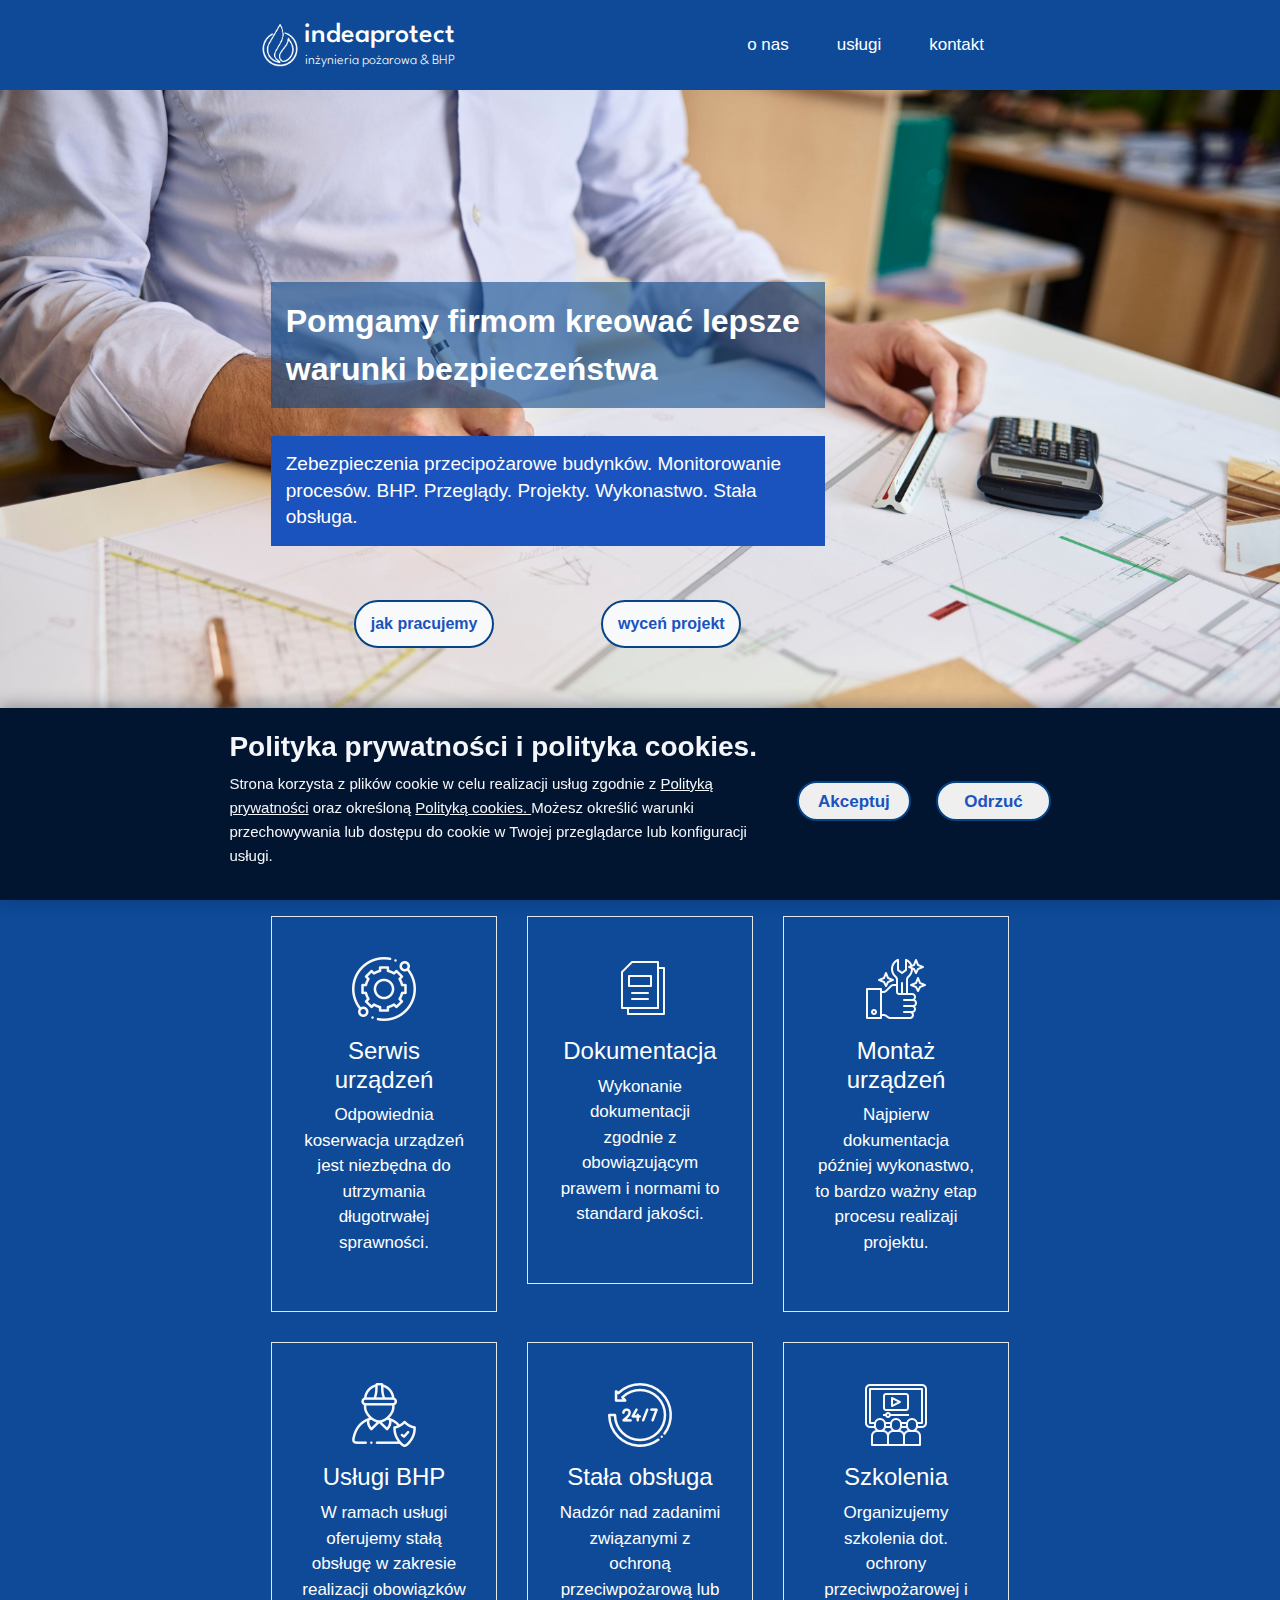
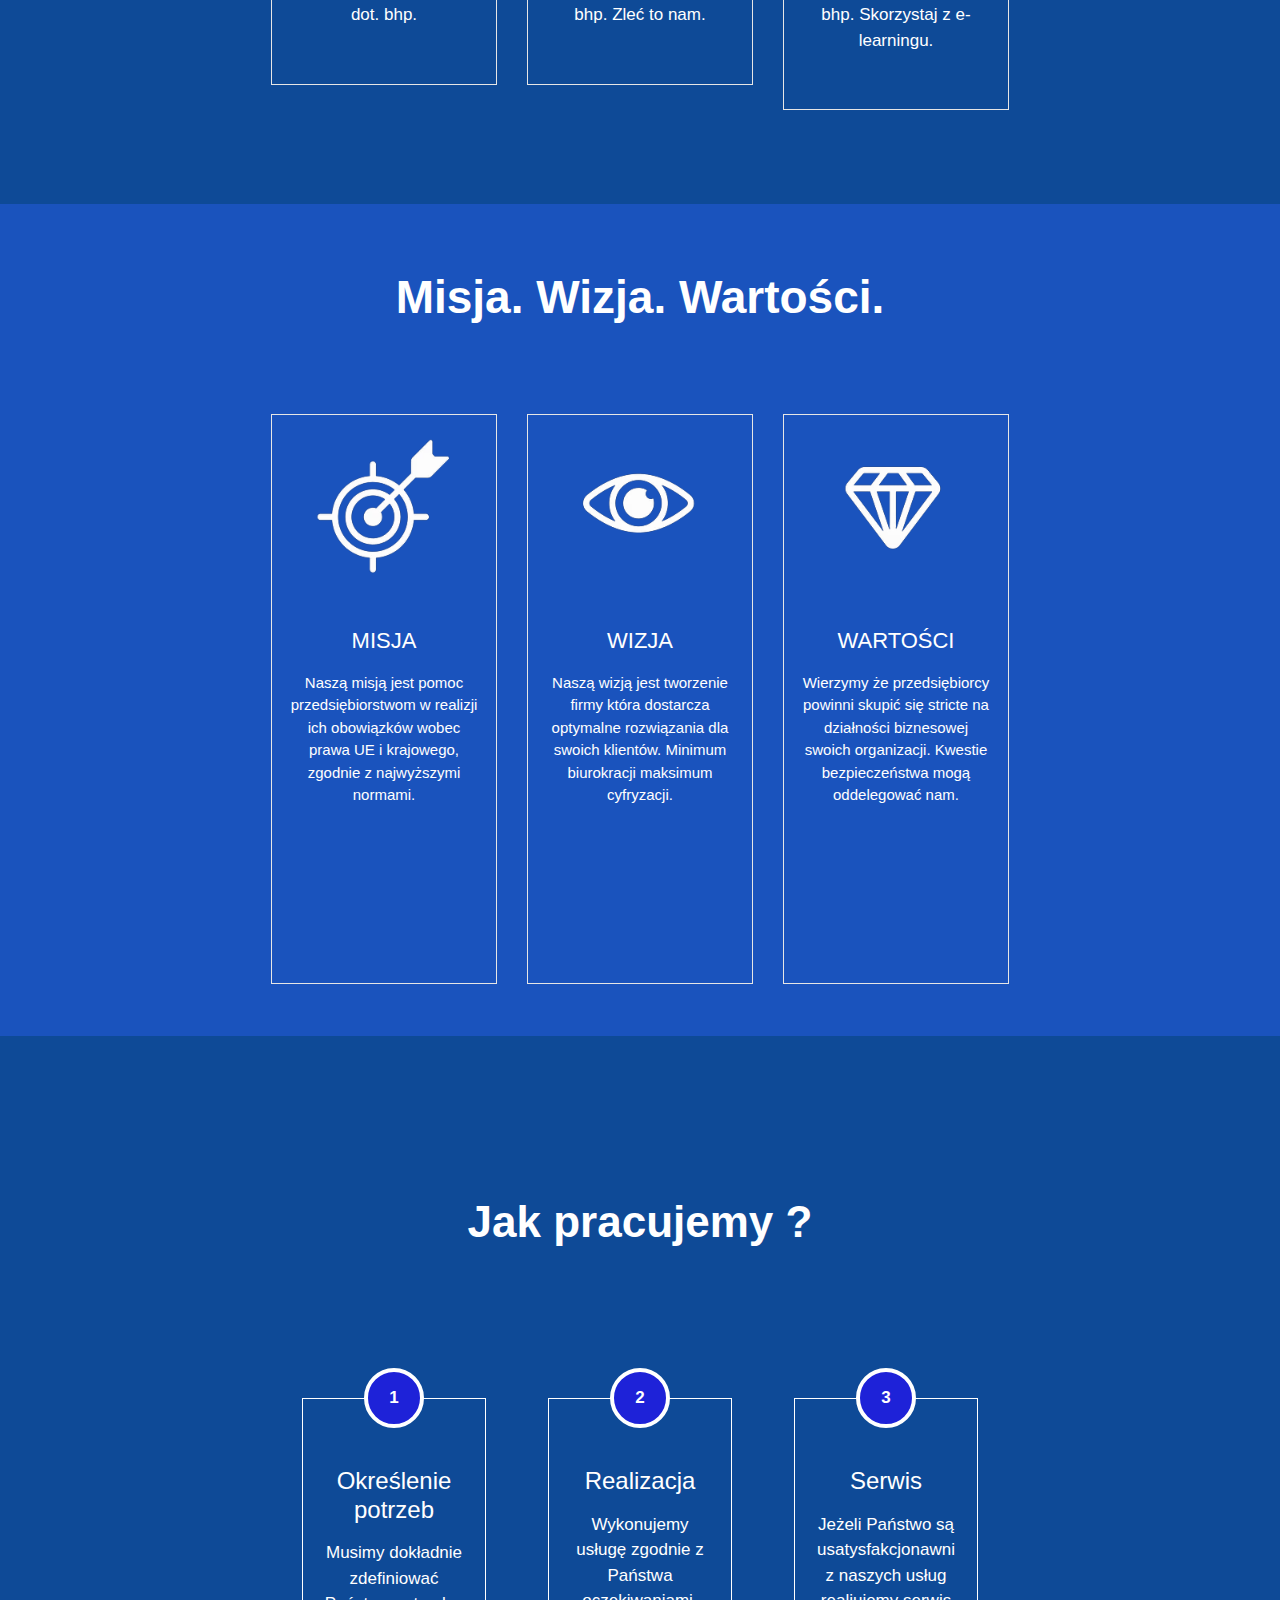
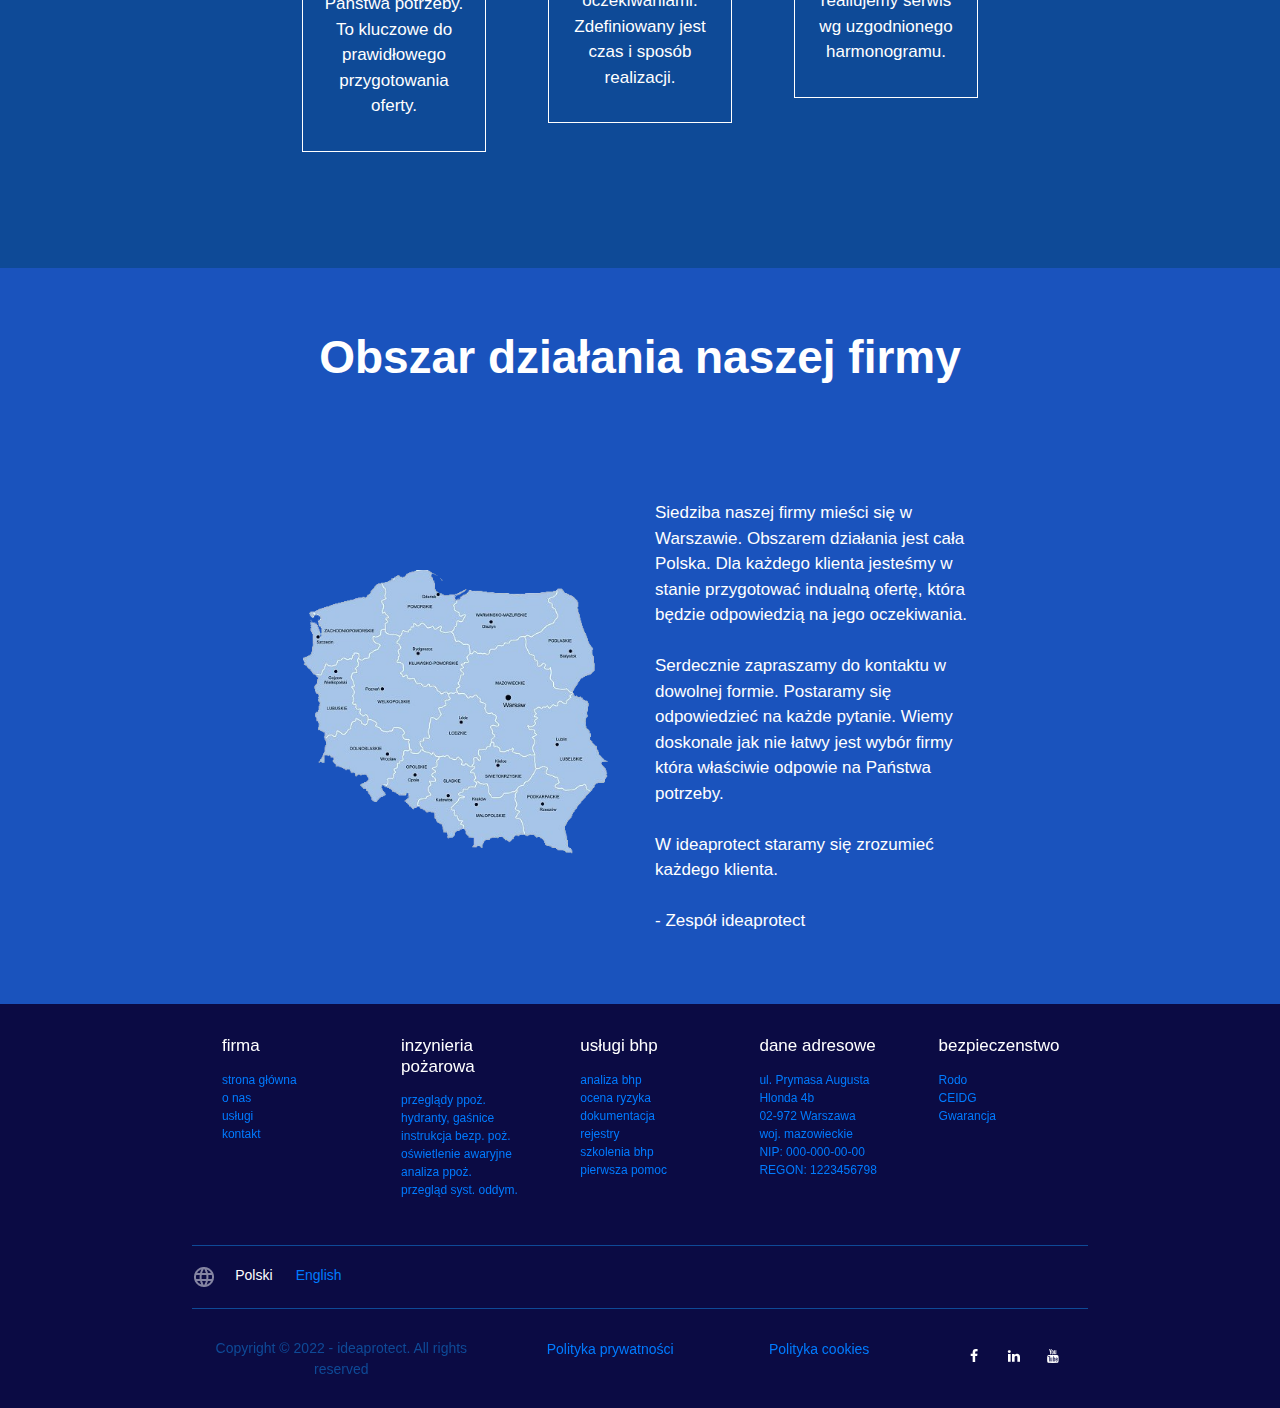
==== commit e41bb880: "Changes to the content of the privacy policy." ====
--- a/index.html
+++ b/index.html
@@ -79,7 +79,7 @@
 				<div class="row row-content bg-con-1 welcome">
 					<div class="col-md-12 part-1">
 						<div class="motto">										
-							<h1 class="slogan font-weight-bold"> Pomgamy firmom w zakresie bezpieczeństwa </h1>
+							<h1 class="slogan"> Pomgamy firmom kreować lepsze warunki bezpieczeństwa </h1>
 							<div class="slogan-box">
 								<h4 class="developing-slogan"> Zebezpieczenia przecipożarowe budynków. Monitorowanie procesów. BHP. Przeglądy. Projekty. Wykonastwo. Stała obsługa. </h4>
 							</div>
@@ -258,9 +258,9 @@
 
 			</section>
 
-			<div class="cookie-container active text-justify-center">
+			<div class="cookie-container text-justify-center">
 				<div class="row cookie-popup-inside">
-					<div class="col-sm-9 text-area-politics">
+					<div class="col-sm-8 text-area-politics">
 						<h3 class="font-weight-bold"> Polityka prywatności i polityka cookies.</h3>
 						<p>
 							Strona korzysta z plików cookie w celu realizacji usług zgodnie z <a href="polityka-prywatnosci.html">Polityką prywatności</a>
@@ -268,12 +268,12 @@
 							Możesz określić warunki przechowywania lub dostępu do cookie w Twojej przeglądarce lub konfiguracji usługi.
 						</p>
 					</div>	
-					<div class=" col-sm-3 buttons-area">
+					<div class=" col-sm-4 buttons-area">
 						<div class="row">
-							<button class="col-12 col-xl-5 accept-cookie-btn">
+							<button class="col-6 col-sm-12 col-xxl-12 accept-btn">
 								Akceptuj
 							</button>
-							<button class="col-12 col-xl-5 cancel-cookie-btn">
+							<button class="col-6 col-sm-12 col-xxl-12 cancel-btn">
 								Odrzuć				
 							</button>
 						</div>
@@ -390,7 +390,7 @@
 		<script src="https://cdnjs.cloudflare.com/ajax/libs/popper.js/1.14.3/umd/popper.min.js" integrity="sha384-ZMP7rVo3mIykV+2+9J3UJ46jBk0WLaUAdn689aCwoqbBJiSnjAK/l8WvCWPIPm49" crossorigin="anonymous"></script>
 		<script src="js/bootstrap.min.js"></script>
 
-		<script src="script.js"></script>
+		<script src="script-scrolltop.js"></script>
 		<script src="cookies-popup.js"></script>
 		<script src="https://ajax.googleapis.com/ajax/libs/jquery/3.6.0/jquery.min.js"></script>		
 
--- a/style.css
+++ b/style.css
@@ -234,6 +234,7 @@
   margin-top: 12rem;
   padding: 2%;
   width: 75%;
+  font-weight: bold;
 }
 
 .welcome .slogan-box {
@@ -1657,6 +1658,9 @@
   #topBtn {width: 32px; height: 32px;}
 }
 
+/* ---------------------------------------------------------------------------------------------------------------- */
+/* ---| COOKIE BANNER POPUP |-- */
+
 .cookie-container {
   margin: 0 0;
   padding: 0 0 0 0;
@@ -1689,8 +1693,14 @@
   padding: 0.5% 15% 0 15%;
 }
 
-.accept-cookie-btn {
+.text-area-politics {
+  padding-left: 15px;
+  padding-right: 15px;
+}
+
+.accept-btn, .cancel-btn {
   padding: 0.2rem 0.2rem 0.2rem 0.2rem;
+  margin-bottom: 4%;
   border-radius: 26px;
   border: #044488 solid 2px;
   width: 120px;
@@ -1699,21 +1709,11 @@
   color: #1A53BD;
   font-size: 17px;
   cursor: pointer;
-}
-
-.cancel-cookie-btn {
-  padding: 0.2rem 0.2rem 0.2rem 0.2rem;
-  border-radius: 26px;
-  border: #044488 solid 2px;
-  width: 120px;
-  height: 40px;
-  font-weight: 700;
-  color: #1A53BD;
-  font-size: 17px;
-  cursor: pointer;
-}
-
-.accept-cookie-btn:hover, .cancel-cookie-btn:hover {
+  flex: 0 0 45%;
+  max-width: auto;
+}
+
+.accept-btn:hover, .cancel-btn:hover {
   background-color: #1A53BD;
   color: #ffffff;
   border: #ffffff solid 2px;
@@ -1726,5 +1726,118 @@
   margin-bottom: 2em;
 }
 
-
-
+/* ---------------------------------------------------------------------------------------------------------------- */
+/* ---| COOKIE BANNER POPUP | RWD |-- */
+
+@media (min-width: 1600px) and (max-width: 12599px)
+{
+
+}
+
+@media (min-width: 1400px) and (max-width: 1599px)
+{
+  
+}
+
+@media (min-width: 1200px) and (max-width: 1399px)
+{
+  .cookie-popup-inside p{font-size: 15px;}
+} 
+
+@media (min-width: 1054px) and (max-width: 1199px)
+{
+  .cookie-popup-inside p{font-size: 15px;}
+  
+}
+
+@media (min-width: 992px) and (max-width: 1053px)
+{
+  .cookie-popup-inside p{font-size: 15px;}
+} 
+
+@media (min-width: 768px) and (max-width: 991px)
+{
+  .cookie-container {position: fixed; bottom: -1%; padding: 16px 32px; box-shadow: 0 -2px 16px #02153060; line-height: 1.4;}
+  .cookie-container h3 {font-size: 15px;}
+  .cookie-popup-inside {padding: 0.5% 5% 0.5% 5%; font-size: 13px;}
+  .text-area-politics {padding-left: 0px; padding-right: 0px;}
+  .buttons-area .row {display: flex; justify-content: space-between; margin-top: 1em; margin-bottom: 1em; padding: 0 8% 0 8%;}
+  .accept-btn, .cancel-btn {padding: 0.2rem 0.2rem 0.2rem 0.2rem; border-radius: 16px; width: 40px; height: 30px; font-weight: 700; font-size: 11px; flex: 0 0 40%;}
+}
+
+@media (min-width: 576px) and (max-width: 767px)
+{
+  .cookie-container {position: fixed; bottom: -1%; padding: 16px 32px; box-shadow: 0 -2px 16px #02153060; line-height: 1.4;}
+  .cookie-container h3 {font-size: 15px;}
+  .cookie-popup-inside {padding: 0.5% 5% 0.5% 5%; font-size: 13px;}
+  .text-area-politics {padding-left: 0px; padding-right: 0px;}
+  .buttons-area .row {display: flex; justify-content: space-between; margin-top: 1em; margin-bottom: 1em; padding: 0 8% 0 8%;}
+  .accept-btn, .cancel-btn {padding: 0.2rem 0.2rem 0.2rem 0.2rem; border-radius: 16px; width: 40px; height: 30px; font-weight: 700; font-size: 11px; flex: 0 0 40%;}
+}
+
+@media (min-width: 384px) and (max-width: 575px)
+{
+  .cookie-container {position: fixed; bottom: -1%; padding: 16px 32px; box-shadow: 0 -2px 16px #02153060; line-height: 1.4;}
+  .cookie-container h3 {font-size: 15px;}
+  .cookie-popup-inside {padding: 0.5% 5% 0.5% 5%; font-size: 13px;}
+  .text-area-politics {padding-left: 0px; padding-right: 0px;}
+  .buttons-area .row {display: flex; justify-content: space-between; margin-top: 1em; margin-bottom: 1em; padding: 0 8% 0 8%;}
+  .accept-btn, .cancel-btn {padding: 0.2rem 0.2rem 0.2rem 0.2rem; border-radius: 16px; width: 40px; height: 30px; font-weight: 700; font-size: 11px; flex: 0 0 40%;}
+}
+
+@media (min-width: 1px) and (max-width: 383px)
+{
+  .cookie-container {position: fixed; bottom: -1%; padding: 16px 32px; box-shadow: 0 -2px 16px #02153060; line-height: 1.4;}
+  .cookie-container h3 {font-size: 13px;}
+  .cookie-popup-inside {padding: 0.5% 1% 0.5% 1%; font-size: 9px;}
+  .text-area-politics {padding-left: 0px; padding-right: 0px;}
+  .buttons-area .row {display: flex; justify-content: space-between; margin-top: 1em; margin-bottom: 1em;}
+  .accept-btn, .cancel-btn {padding: 0.2rem 0.2rem 0.2rem 0.2rem; border-radius: 16px; width: 40px; height: 30px; font-weight: 700; font-size: 11px;}
+}
+
+
+
+/* ---------------------------------------------------------------------------------------------------------------- */
+/* ---| PRIVACY POLITICS |-- */
+
+.privacy-policy a:hover{
+  color: #09213b;
+  font-weight: 700;
+}
+
+.privacy-policy a{
+  color: #429bee;
+  font-weight: 700;
+}
+
+.privacy-policy .content-table {
+  border-collapse: collapse;
+  margin: 25px 0;
+  font-size: 0.9em;
+  min-width: 100%;
+
+}
+
+.privacy-policy .content-table thead tr{
+  background-color: #0c2d99;
+  color: #ffffff;
+  text-align: left;
+  font-weight: bold;
+}
+
+.privacy-policy
+.content-table th {
+  padding: 10px 4px;
+  border-top: 1px #ffffff solid;
+}
+
+.privacy-policy .content-table td {
+  padding: 6px 4px;
+  border-top: 1px #ffffff solid;
+  border-bottom: 1px #ffffff solid;
+} 
+
+.privacy-policy .content-table tr:hover {
+  background-color: #06315f;
+} 
+
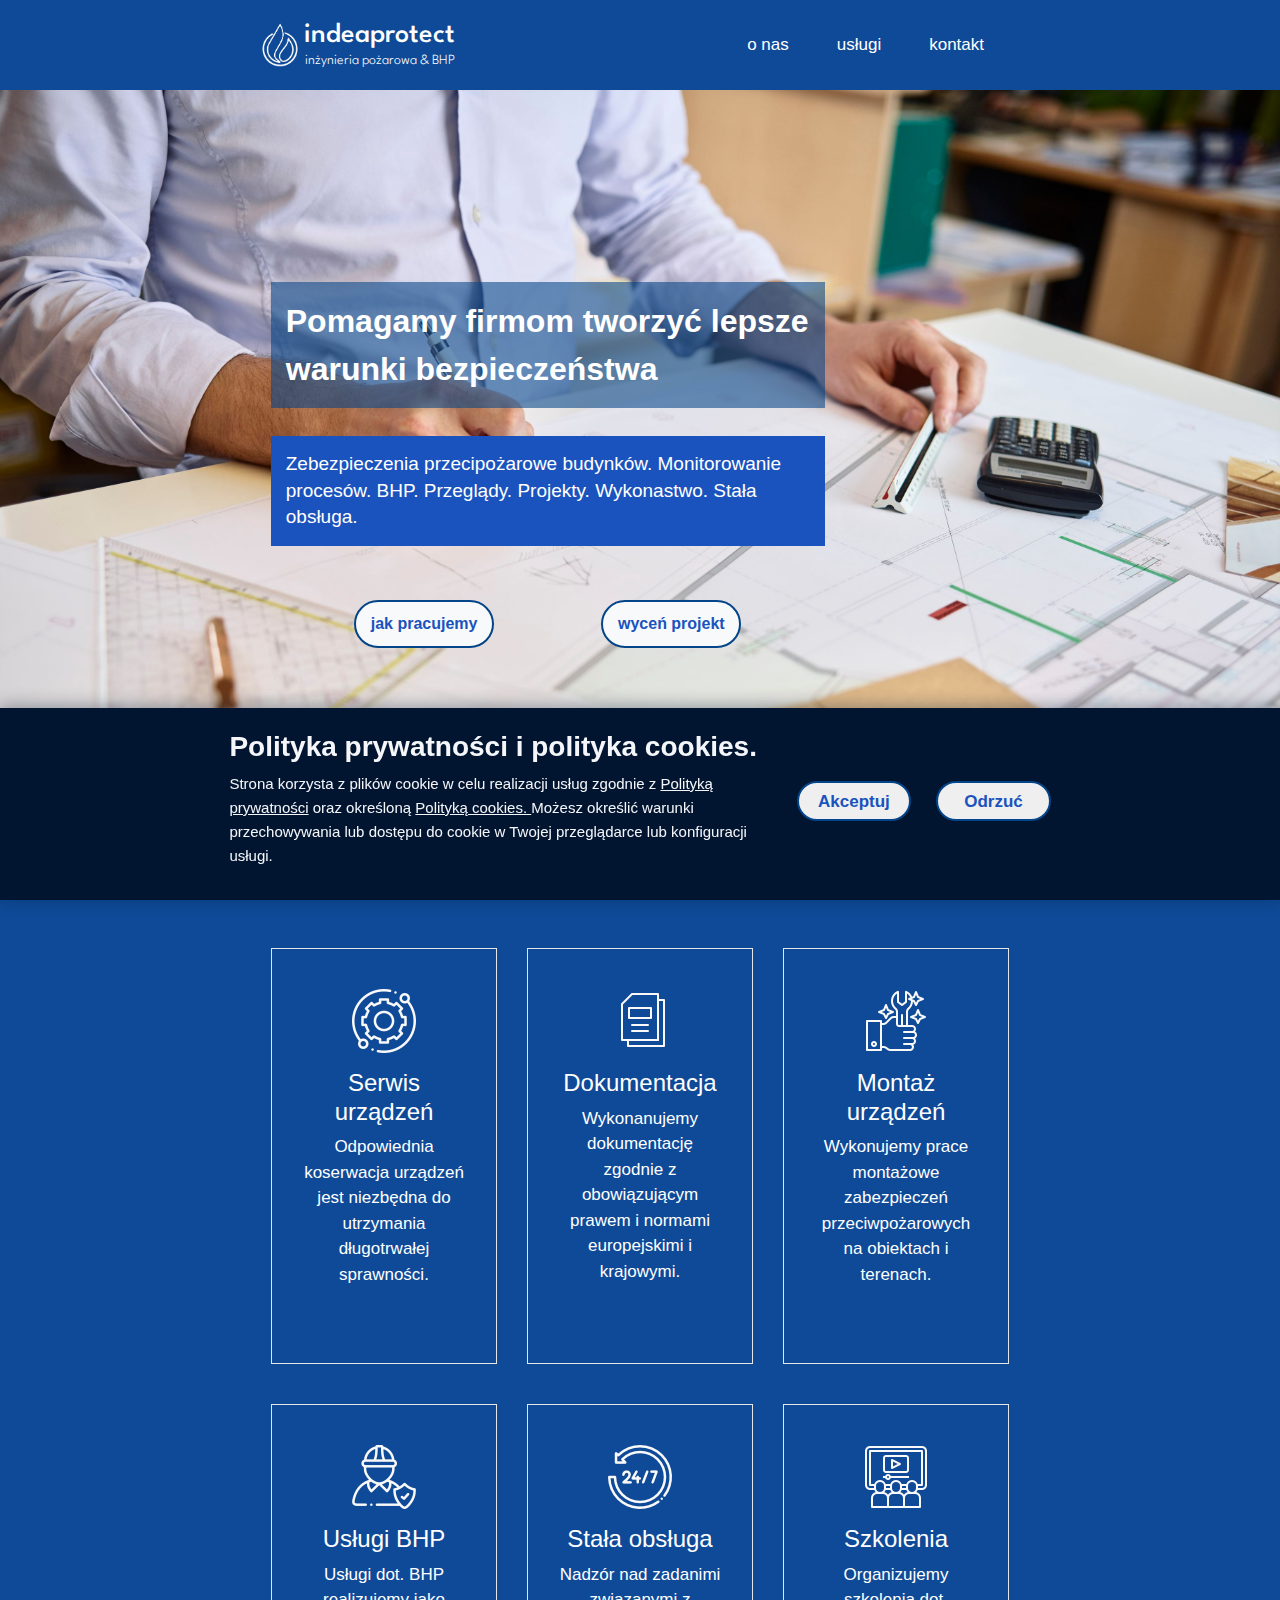
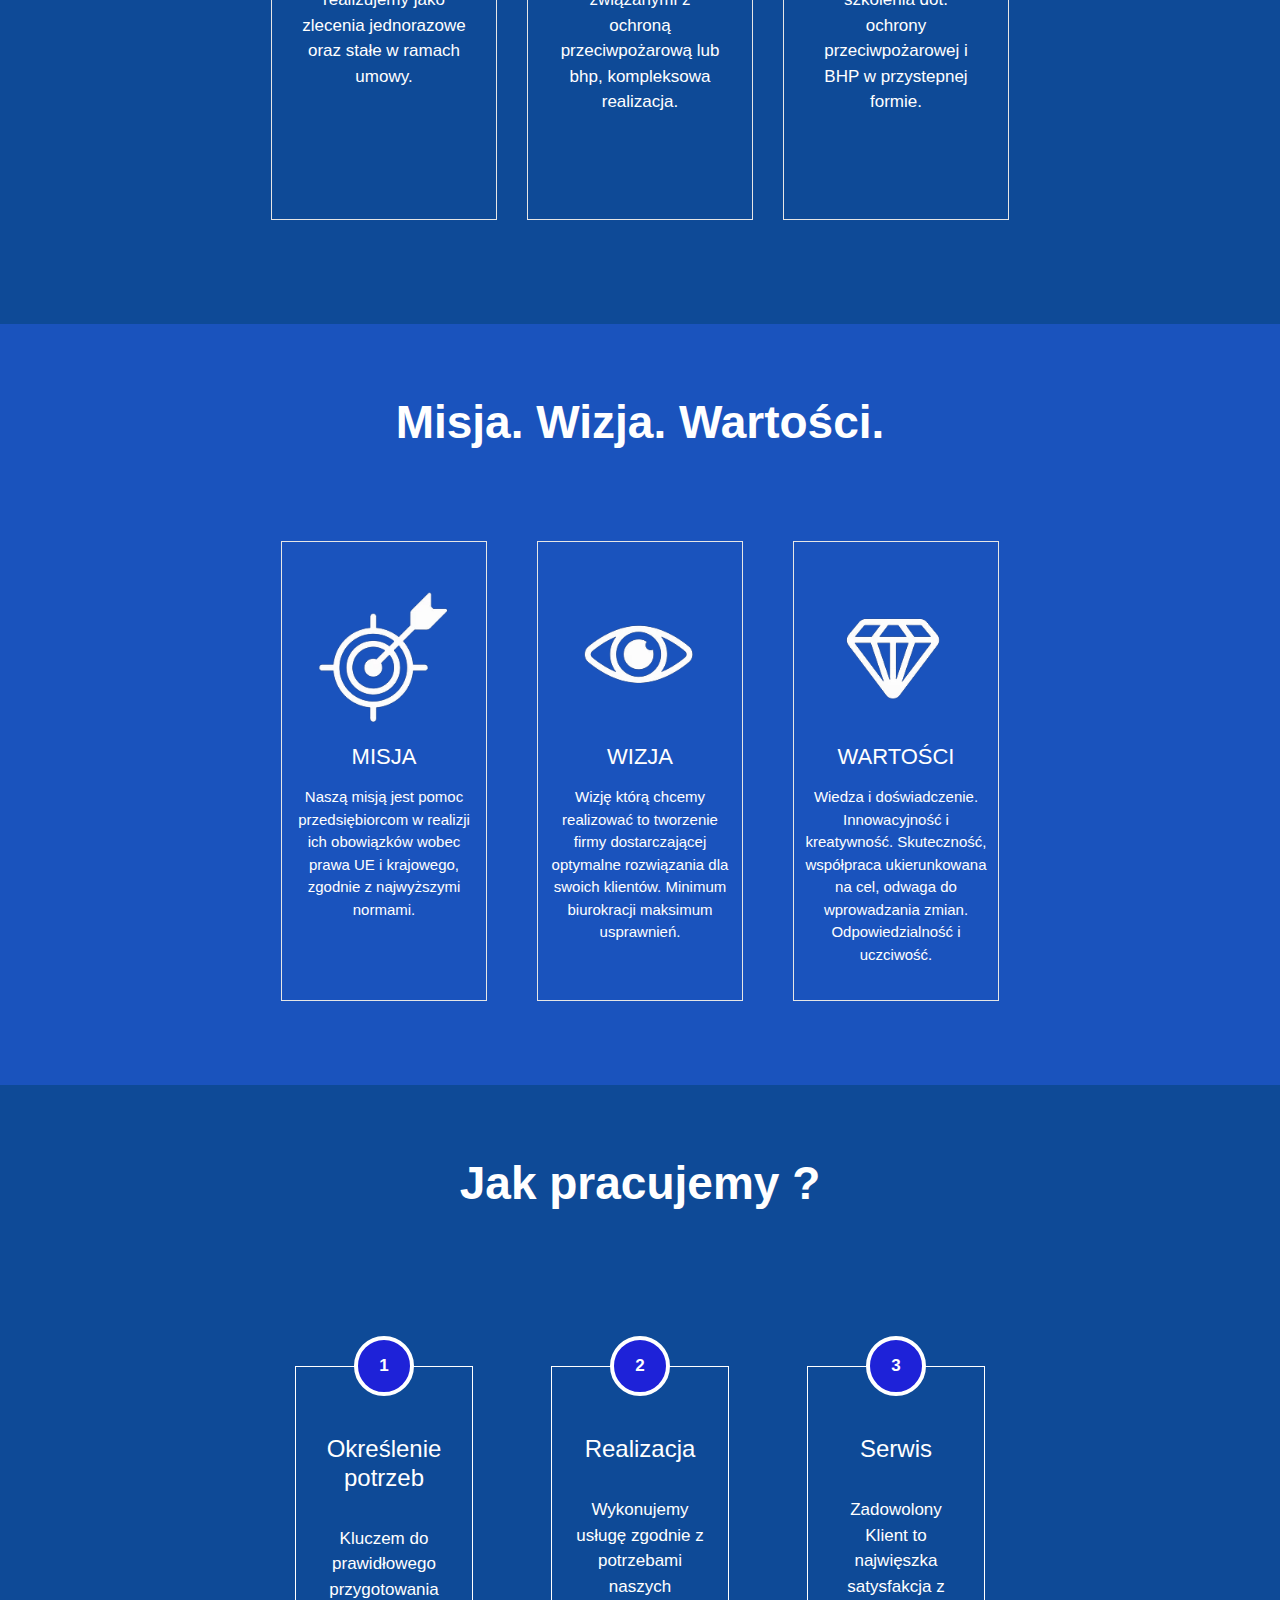
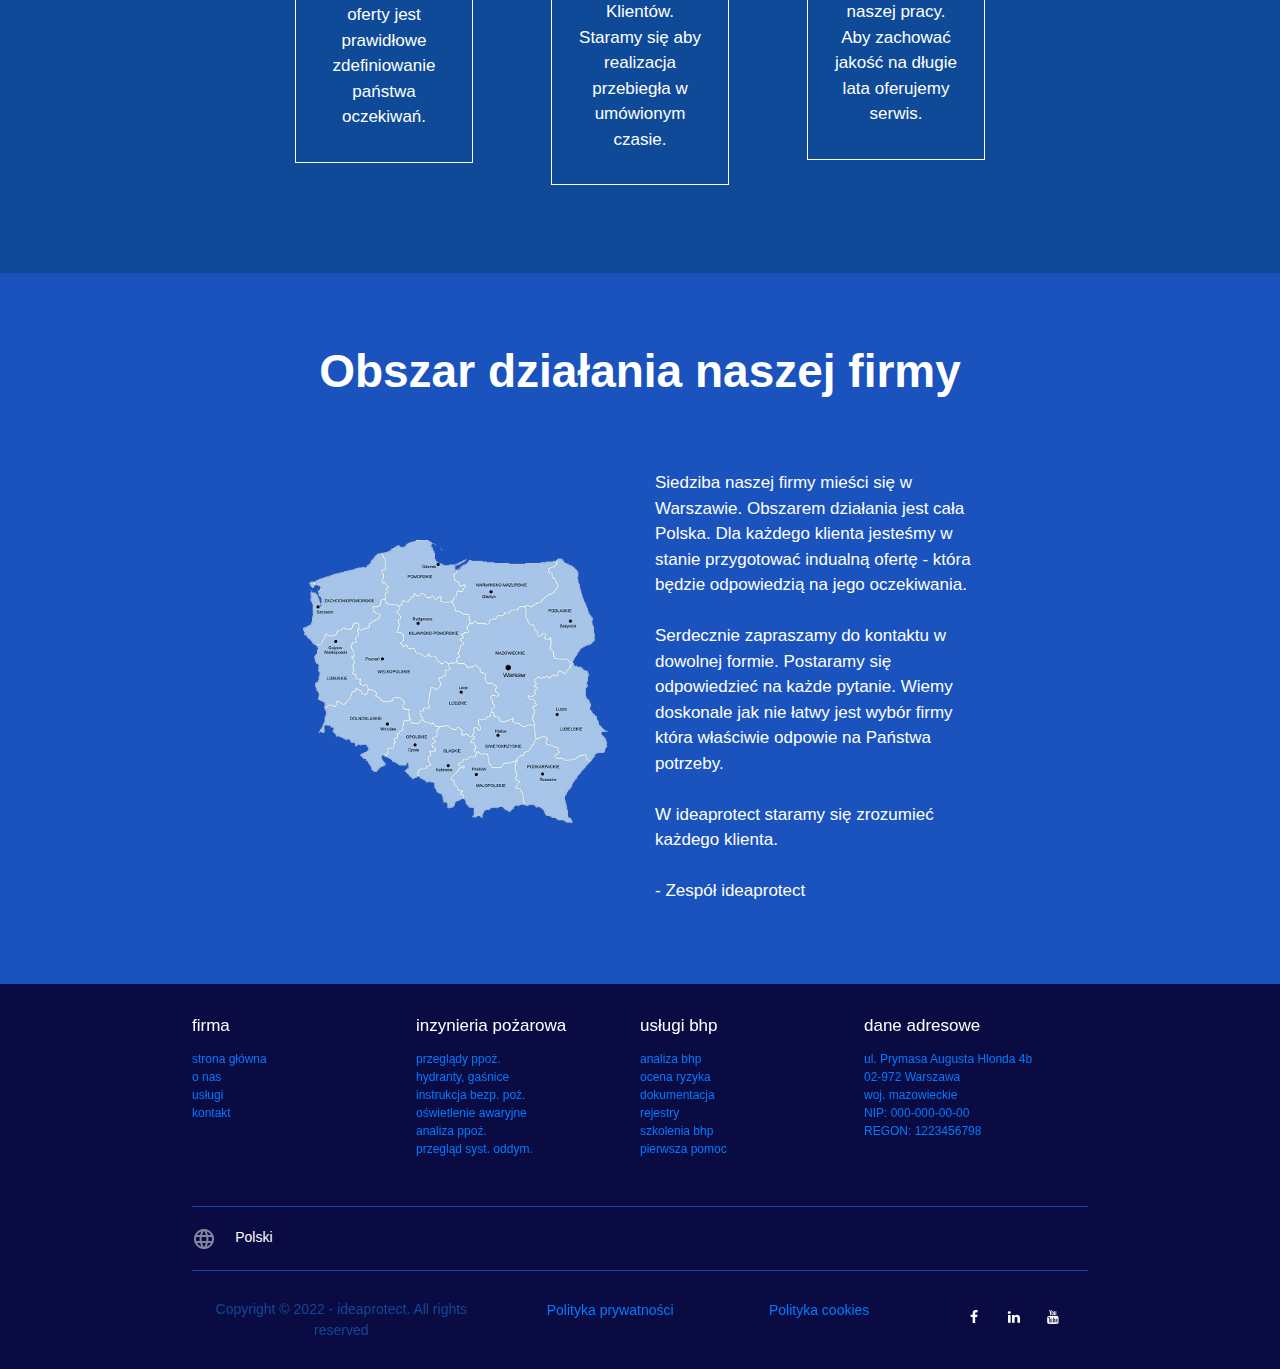
==== commit 6867d296: "Changes in responsiveness." ====
--- a/index.html
+++ b/index.html
@@ -79,7 +79,7 @@
 				<div class="row row-content bg-con-1 welcome">
 					<div class="col-md-12 part-1">
 						<div class="motto">										
-							<h1 class="slogan"> Pomgamy firmom kreować lepsze warunki bezpieczeństwa </h1>
+							<h1 class="slogan"> Pomagamy firmom tworzyć lepsze warunki bezpieczeństwa </h1>
 							<div class="slogan-box">
 								<h4 class="developing-slogan"> Zebezpieczenia przecipożarowe budynków. Monitorowanie procesów. BHP. Przeglądy. Projekty. Wykonastwo. Stała obsługa. </h4>
 							</div>
@@ -97,10 +97,10 @@
 
 				<div class="row row-content bg-con-2 offer">
 					<div class="col-md-12 d-block">
-						<h1 class="headline font-weight-bold text-center"> Nasza oferta </h1>
+						<h1 class="headline text-center"> Nasza oferta </h1>
 					</div>
 					<div class="row">
-						<div class="col-xl-4 col-lg-6 text-center">
+						<div class="col-md-6 col-xl-4 text-center">
 							<div class="service-wrap">
 								<div class="service-icon mb-3">
 									<img src="img/technical-support.png"/>
@@ -109,49 +109,49 @@
 								<p> Odpowiednia koserwacja urządzeń jest niezbędna do utrzymania długotrwałej sprawności. </p> 
 							</div>
 						</div>
-						<div class="col-xl-4 col-lg-6 text-center">
+						<div class="col-md-6 col-xl-4 text-center">
 							<div class="service-wrap">
 								<div class="service-icon mb-3">
 									<img src="img/paper.png"/>
 								</div>
 								<h4> Dokumentacja </h4>
-								<p> Wykonanie dokumentacji zgodnie z obowiązującym prawem i normami to standard jakości. </p>
-							</div>
-						</div>
-						<div class="col-xl-4 col-lg-6 text-center">
+								<p> Wykonanujemy dokumentację zgodnie z obowiązującym prawem i normami europejskimi i krajowymi. </p>
+							</div>
+						</div>
+						<div class="col-md-6 col-xl-4 text-center">
 							<div class="service-wrap">
 								<div class="service-icon mb-3">
 									<img src="img/wrench.png"/>
 								</div>
 								<h4> Montaż urządzeń </h4>
-								<p> Najpierw dokumentacja później wykonastwo, to bardzo ważny etap procesu realizaji projektu. </p>
-							</div>
-						</div>
-						<div class="col-xl-4 col-lg-6 text-center">
+								<p> Wykonujemy prace montażowe zabezpieczeń przeciwpożarowych na obiektach i terenach. </p>
+							</div>
+						</div>
+						<div class="col-md-6 col-xl-4 text-center">
 							<div class="service-wrap">
 								<div class="service-icon mb-3">
 									<img src="img/worker.png"/>
 								</div>
 								<h4> Usługi BHP </h4>
-								<p> W ramach usługi oferujemy stałą obsługę w zakresie realizacji obowiązków dot. bhp. </p>
-							</div>
-						</div>
-						<div class="col-xl-4 col-lg-6 text-center">
+								<p> Usługi dot. BHP realizujemy jako zlecenia jednorazowe oraz stałe w ramach umowy. </p>
+							</div>
+						</div>
+						<div class="col-md-6 col-xl-4 text-center">
 							<div class="service-wrap">
 								<div class="service-icon mb-3">
 									<img src="img/24-hours.png"/>
 								</div>
 								<h4> Stała obsługa </h4>
-								<p> Nadzór nad zadanimi związanymi z ochroną przeciwpożarową lub bhp. Zleć to nam. </p>
-							</div>
-						</div>
-						<div class="col-xl-4 col-lg-6 text-center">
+								<p> Nadzór nad zadanimi związanymi z ochroną przeciwpożarową lub bhp, kompleksowa realizacja. </p>
+							</div>
+						</div>
+						<div class="col-md-6 col-xl-4 text-center">
 							<div class="service-wrap">
 								<div class="service-icon mb-3">
 									<img src="img/online-course.png"/>
 								</div>
 								<h4> Szkolenia </h4>
-								<p> Organizujemy szkolenia dot. ochrony przeciwpożarowej i bhp. Skorzystaj z e-learningu. </p>
+								<p> Organizujemy szkolenia dot. ochrony przeciwpożarowej i BHP w przystepnej formie. </p>
 							</div>
 						</div>
 					</div>
@@ -159,34 +159,34 @@
 
 				<div class="row row-content bg-con-1 values">
 					<div class="col-md-12 d-block">
-						<h1 class="text-center headline font-weight-bold"> Misja. Wizja. Wartości. </h1>
+						<h1 class="text-center headline"> Misja. Wizja. Wartości. </h1>
 					</div>
 					<div class="row">
-						<div class="col-lg-4 text-center">
+						<div class="col-md-4 text-center">
 							<div class="value-wrap">
-								<div class="value-icon mb-5">
-									<img src="img/icon-mission.png" width="144"/>
-								</div>
-								<h1 class="mb-3 value-headline"> MISJA </h1>
-								<p> Naszą misją jest pomoc przedsiębiorstwom w realizji ich obowiązków wobec prawa UE i krajowego, zgodnie z najwyższymi normami. </p>
-							</div>
-						</div>
-						<div class="col-lg-4 text-center">
+								<div class="value-icon mx-2 my-3">
+									<img src="img/icon-mission.png" class="img-fluid"/>
+								</div>
+								<h2 class="mb-3 value-title"> MISJA </h2>
+								<p> Naszą misją jest pomoc przedsiębiorcom w realizji ich obowiązków wobec prawa UE i krajowego, zgodnie z najwyższymi normami. </p>
+							</div>
+						</div>
+						<div class="col-md-4 text-center">
 							<div class="value-wrap">
-								<div class="value-icon mb-5">
-									<img src="img/icon-vision.png" width="144"/>
-								</div>
-								<h1 class="mb-3 value-headline"> WIZJA </h1>
-								<p> Naszą wizją jest tworzenie firmy która dostarcza optymalne rozwiązania dla swoich klientów. Minimum biurokracji maksimum cyfryzacji. </p>
-							</div>
-						</div>
-						<div class="col-lg-4 text-center">
+								<div class="value-icon mx-2 my-3">
+									<img src="img/icon-vision.png" class="img-fluid"/>
+								</div>
+								<h2 class="mb-3 value-title"> WIZJA </h2>
+								<p> Wizję którą chcemy realizować to tworzenie firmy dostarczającej optymalne rozwiązania dla swoich klientów. Minimum biurokracji maksimum usprawnień. </p>
+							</div>
+						</div>
+						<div class="col-md-4 text-center">
 							<div class="value-wrap">
-								<div class="value-icon mb-5">
-									<img src="img/icon-value.png" width="144"/>
-								</div>
-								<h1 class="mb-3 value-headline"> WARTOŚCI </h1>
-								<p> Wierzymy że przedsiębiorcy powinni skupić się stricte na działności biznesowej swoich organizacji. Kwestie bezpieczeństwa mogą oddelegować nam. </p>
+								<div class="value-icon  mx-2 my-3">
+									<img src="img/icon-value.png" class="img-fluid"/>
+								</div>
+								<h2 class="mb-3 value-title"> WARTOŚCI </h2>
+								<p> Wiedza i doświadczenie. Innowacyjność i kreatywność. Skuteczność, współpraca ukierunkowana na cel, odwaga do wprowadzania zmian. Odpowiedzialność i uczciwość. </p>
 							</div>
 						</div>
 					</div>
@@ -194,38 +194,36 @@
 
 				<section class="row row-content bg-con-2 process" id="process">
 					<div class="col-md-12 d-block">
-						<div class="text-center">
-							<h1 class="font-weight-bold process-headline"> Jak pracujemy ? </h1>
-						</div>
-						<div class="row">
-							<div class="col-lg-4">
-								<div class="position-relative px-3 my-4">
-									<div class="font-weight-bold circle text-white rounded-circle d-flex align-items-center justify-content-center mx-auto position-relative border border-white"
-										style="width: 60px; height: 60px; top: 30px; border-width: 4px !important; background-color: #1e22d8"> 1 </div>
-									<div class="px-3 text-center pb-3" style="border: #ffffff 1px solid; min-height: 18rem; padding-top: 4em;">
-										<h4> Określenie potrzeb </h4>
-										<p class="font-weight-light my-3"> Musimy dokładnie zdefiniować Państwa potrzeby. <br> To kluczowe do prawidłowego przygotowania oferty. </p>
-									</div>
-								</div>
-							</div>
-							<div class="col-lg-4">
-								<div class="position-relative px-3 my-4">
-									<div class="font-weight-bold circle text-white rounded-circle d-flex align-items-center justify-content-center mx-auto position-relative border border-white"
-										style="width: 60px;height: 60px; top: 30px; border-width: 4px !important; background-color: #1e22d8"> 2 </div>
-									<div class="px-3 text-center pb-3" style="border: #ffffff 1px solid; min-height: 18rem; padding-top: 4em;">
-										<h4>Realizacja</h4>
-										<p class="font-weight-light my-3"> Wykonujemy usługę zgodnie z Państwa oczekiwaniami. Zdefiniowany jest czas i sposób realizacji. </p>
-									</div>
-								</div>
-							</div>
-							<div class="col-lg-4">
-								<div class="position-relative px-3 my-4">
-									<div class="font-weight-bold circle text-white rounded-circle d-flex align-items-center justify-content-center mx-auto position-relative border border-white"
-										style="width: 60px; height: 60px;top: 30px; border-width: 4px !important; background-color: #1e22d8"> 3 </div>
-									<div class="px-3 text-center pb-3" style="border: #ffffff 1px solid; min-height: 18rem; padding-top: 4em;">
-										<h4>Serwis</h4>
-										<p class="font-weight-light my-3"> Jeżeli Państwo są usatysfakcjonawni z naszych usług realiujemy serwis wg uzgodnionego harmonogramu. </p>
-									</div>
+						<h1 class="text-center headline"> Jak pracujemy ? </h1>
+					</div>	
+					<div class="row process-box">
+						<div class="col-lg-4">
+							<div class="position-relative px-4 my-4">
+								<div class="font-weight-bold circle text-white rounded-circle d-flex align-items-center justify-content-center mx-auto position-relative border border-white"
+									style="width: 60px; height: 60px; top: 30px; border-width: 4px !important; background-color: #1e22d8"> 1 </div>
+								<div class="text-center px-4 pb-3" style="border: #ffffff 1px solid; min-height: 18rem; padding-top: 4em;">
+									<h4> Określenie potrzeb </h4><br/>
+									<p class="font-weight-light"> Kluczem do prawidłowego przygotowania oferty jest prawidłowe zdefiniowanie państwa oczekiwań.  </p>
+								</div>
+							</div>
+						</div>
+						<div class="col-lg-4">
+							<div class="position-relative px-4 my-4">
+								<div class="font-weight-bold circle text-white rounded-circle d-flex align-items-center justify-content-center mx-auto position-relative border border-white"
+									style="width: 60px;height: 60px; top: 30px; border-width: 4px !important; background-color: #1e22d8"> 2 </div>
+								<div class="text-center px-4 pb-3" style="border: #ffffff 1px solid; min-height: 18rem; padding-top: 4em;">
+									<h4>Realizacja</h4><br/>
+									<p class="font-weight-light"> Wykonujemy usługę zgodnie z potrzebami naszych Klientów. Staramy się aby realizacja przebiegła w umówionym czasie. </p>
+								</div>
+							</div>
+						</div>
+						<div class="col-lg-4" >
+							<div class="position-relative px-4 my-4">
+								<div class="font-weight-bold circle text-white rounded-circle d-flex align-items-center justify-content-center mx-auto position-relative border border-white"
+									style="width: 60px; height: 60px;top: 30px; border-width: 4px !important; background-color: #1e22d8"> 3 </div>
+								<div class="text-center px-4 pb-3" style="border: #ffffff 1px solid; min-height: 18rem; padding-top: 4em;">
+									<h4>Serwis</h4><br/>
+									<p class="font-weight-light"> Zadowolony Klient to najwięszka satysfakcja z naszej pracy. Aby zachować jakość na długie lata oferujemy serwis. </p>
 								</div>
 							</div>
 						</div>
@@ -234,7 +232,7 @@
 
 				<div class="row row-content bg-con-1 area">
 					<div class="col-lg-12 d-block">
-						<h1 class="text-center headline font-weight-bold">Obszar działania naszej firmy</h1>
+						<h1 class="text-center headline">Obszar działania naszej firmy</h1>
 					</div>
 					<div class="col-lg-12 d-block">
 						<div class="row">
@@ -244,7 +242,7 @@
 							<div class="col-lg-12 col-xl-6">
 								<p>
 									Siedziba naszej firmy mieści się w Warszawie. Obszarem działania jest cała Polska.
-									Dla każdego klienta jesteśmy w stanie przygotować indualną ofertę, która będzie odpowiedzią na jego oczekiwania. <br><br> 
+									Dla każdego klienta jesteśmy w stanie przygotować indualną ofertę - która będzie odpowiedzią na jego oczekiwania. <br><br> 
 									
 									Serdecznie zapraszamy do kontaktu w dowolnej formie. 
 									Postaramy się odpowiedzieć na każde pytanie. Wiemy doskonale jak nie łatwy jest wybór firmy która właściwie odpowie na Państwa potrzeby.<br><br>
@@ -289,7 +287,7 @@
 			<div class="row d-block footer-content">
 				<div class="row footer-menu">					
 					
-					<div class="col-12 col-sm-6 col-xl-2 f-col">
+					<div class="col-12 col-sm-6 col-xl-3 f-col">
 						<h6 class="footer-h5">firma</h6>
 						<div class="footer-link">
 							<a href="index.html"> strona główna </a><br>
@@ -299,7 +297,7 @@
 						</div>
 					</div>					
 					
-					<div class="col-12 col-sm-6 col-xl-2 f-col">
+					<div class="col-12 col-sm-6 col-xl-3 f-col">
 						<h6 class="footer-h5">inzynieria pożarowa</h6>
 						<div class="footer-link">
 							<a href="uslugi.html"> przeglądy ppoż. </a><br>
@@ -311,7 +309,7 @@
 						</div>
 					</div>
 					
-					<div class="col-12 col-sm-6 col-xl-2 f-col">
+					<div class="col-12 col-sm-6 col-xl-3 f-col">
 						<h6 class="footer-h5">usługi bhp</h6>
 						<div class="footer-link">
 							<a href="uslugi.html"> analiza bhp </a><br>
@@ -323,7 +321,7 @@
 						</div>
 					</div>
 					
-					<div class="col-12 col-sm-6 col-xl-2 f-col">
+					<div class="col-12 col-sm-6 col-xl-3 f-col">
 						<h6 class="footer-h5">dane adresowe</h6>
 						<div class="footer-link">
 							<a href="https://www.google.com/maps/place/Prymasa+Augusta+Hlonda+4b,+02-972+Warszawa/@52.1859223,21.0519289,12.75z/data=!4m5!3m4!1s0x47192d6763700001:0x11916d19fffb9c78!8m2!3d52.1607343!4d21.0682476" target="_blank">ul. Prymasa Augusta Hlonda 4b</a><br/>
@@ -333,15 +331,6 @@
 								REGON: 1223456798 </p><br>
 						</div>
 					</div>	
-					
-					<div class="col-sm-12 col-md-6 col-xl-2 f-col">
-						<h6 class="footer-h5">bezpieczenstwo</h6>
-						<div class="footer-link">
-							<a href="#"> Rodo </a><br>
-							<a href="#"> CEIDG </a><br>
-							<a href="o-nas.html"> Gwarancja </a><br>
-						</div>
-					</div>
 				
 				</div>
 				<div class="row">
@@ -349,7 +338,7 @@
 						<img class="globe" src="img/globe-white.png" alt="Globe wireframe" />
 						<ul class="language">
 							<a class="language-label" href="#" style="color:white" hreflang="de">Polski</a>
-							<a class="language-label" href="#" hreflang="en">English</a>
+							<!-- <a class="language-label" href="#" hreflang="en"> English </a> -->
 						</ul>
 					</div>
 					
--- a/style.css
+++ b/style.css
@@ -6,7 +6,6 @@
 }
 
 /* --------------------------------------------------------------------------------------------------------------- */
-/* ----| HEADER |--- */
 
 .main-header {
   width: 100%;
@@ -61,7 +60,6 @@
 }
 
 /* --------------------------------------------------------------------------------------------------------------- */
-/* ----| HEADER | RWD |--- */
 
 @media (max-width: 1200px)
 {
@@ -84,7 +82,6 @@
 }
 
 /* --------------------------------------------------------------------------------------------------------------- */
-/* ---| HEADER | BUTTONS |--- */
 
 ul a:hover {
   color: #ffffff;
@@ -113,7 +110,6 @@
 }
 
 /* --------------------------------------------------------------------------------------------------------------- */
-/* ---| BODY | FOR ALL PAGES |--- */
 
 body {
 	color: #ffffff;
@@ -178,45 +174,59 @@
 }
 
 /* --------------------------------------------------------------------------------------------------------------- */
-/* ---| BODY | FOR ALL PAGES | RWD |--- */
 
 @media (min-width: 1200px)
 {
   .container {max-width: 100%;}
 }
 
-@media (max-width: 992px)
-{
-  .container {max-width: 100%;}
-  .home-page {padding: 0 0;}
-}
-
-@media (max-width: 768px)
+@media (min-width: 1054px) and (max-width: 1199px)
 {
   .home-page-content {margin-top: 2rem;}
   .container {max-width: 100%;}
-  .home-page {padding: 0 0;}
   .con-1 {margin-bottom: 2rem;}
-}
-
-@media (max-width: 576px)
+  .row-content {padding: 0% 8%;}
+}
+
+@media (min-width: 992px) and (max-width: 1053px)
 {
   .home-page-content {margin-top: 2rem;}
   .container {max-width: 100%;}
-  .home-page {padding: 0 0;}
   .con-1 {margin-bottom: 2rem;}
   .row-content {padding: 0% 8%;}
 }
 
-@media (max-width: 384px)
+@media (min-width: 768px) and (max-width: 991px)
+{
+  .home-page-content {margin-top: 2rem;}
+  .container {max-width: 100%;}
+  .con-1 {margin-bottom: 2rem;}
+  .row-content {padding: 0% 6%;}
+}
+
+@media (min-width: 576px) and (max-width: 767px)
+{
+  .home-page-content {margin-top: 2rem;}
+  .container {max-width: 100%;}
+  .con-1 {margin-bottom: 2rem;}
+  .row-content {padding: 0% 6%;}
+}
+
+@media (min-width: 384px) and (max-width: 576px)
 {
   .home-page-content {margin-top: 1rem;}
   .con-1 {margin-bottom: 2rem;}
-  .row-content {padding: 0% 8%;}
+  .row-content {padding: 0% 4%;}
+}
+
+@media (min-width: 1px) and (max-width: 383px)
+{
+  .home-page-content {margin-top: 1rem;}
+  .con-1 {margin-bottom: 2rem;}
+  .row-content {padding: 0% 2%;}
 }
 
 /* --------------------------------------------------------------------------------------------------------------- */
-/* ---| HOME-PAGE | 1st SECTION | WELCOME |--- */
 
 .welcome {
   background-image: url(img/architect-working.jpg);
@@ -279,7 +289,6 @@
 }
 
 /* --------------------------------------------------------------------------------------------------------------- */
-/* ---| HOME-PAGE | 1st SECTION | RWD |--- */
 
 @media (min-width: 1600px)
 {
@@ -305,14 +314,14 @@
 {
   .welcome .headline {font-size: 32px;}
   .welcome .text {font-size: 15px;}
-  .welcome .slogan {font-size: 28px;}
+  .welcome .slogan {font-size: 32px;}
   .welcome .developing-slogan {font-size: 17px;}
 }
 
 @media (min-width: 992px) and (max-width: 1053px)
 {
   .welcome .headline {font-size: 28px;}
-  .welcome .btn {width: 120px; font-size: 0.9rem;}
+  .welcome .btn {width: 120px; font-size: 0.8rem; margin-bottom: 0.6rem; padding: 0.3rem 0 0.3rem 0;}
   .welcome .two-buttons {padding-left: 0; padding-right: 0; width: 100%;}
   .welcome .button {padding-bottom: 1rem;}
   .welcome .slogan {font-size: 28px; width: 100%;}
@@ -322,10 +331,10 @@
 @media (min-width: 768px) and (max-width: 991px)
 {
   .welcome .headline {font-size: 28px;}
-  .welcome .btn {width: 120px; font-size: 0.9rem;}
+  .welcome .btn {width: 120px; font-size: 0.8rem; margin-bottom: 0.6rem; padding: 0.3rem 0 0.3rem 0;}
   .welcome .img-fluid {width: 70%; height: auto; margin-top: 2rem;}
   .welcome .two-buttons {padding-left: 0; padding-right: 0; width: 100%;}
-  .welcome .slogan {font-size: 23px; width: 100%;}
+  .welcome .slogan {font-size: 38px; width: 100%;}
   .welcome .developing-slogan {font-size: 14px; width: 100%;}
   .welcome .row-content {padding: 1% 15%;}
 }
@@ -333,25 +342,34 @@
 @media (min-width: 576px) and (max-width: 769px)
 {
   .welcome .headline {font-size: 24px;} 
-  .welcome .btn {width: 120px; font-size: 0.9rem;}
+  .welcome .btn {width: 120px; font-size: 0.8rem; margin-bottom: 0.6rem; padding: 0.3rem 0 0.3rem 0;}
   .welcome .two-buttons {padding-left: 0; padding-right: 0; width: 100%;}
-  .welcome .slogan {font-size: 19px; width: 100%;}
+  .welcome .slogan {font-size: 28px; width: 100%;}
   .welcome .developing-slogan {font-size: 12px; width: 100%;}
   .welcome .row-content {padding: 1% 8%;}
 }
 
-@media (min-width: 1px) and (max-width: 575px)
-{
-  .welcome .btn {width: 120px; font-size: 0.8rem; margin-bottom: 0.6rem; padding: 0.1rem 0 0.1rem 0;}
-  .welcome .headline {font-size: 18px;}
+@media (min-width: 383px) and (max-width: 575px)
+{
+  .welcome .btn {width: 120px; font-size: 0.8rem; margin-bottom: 0.6rem; padding: 0.3rem 0 0.3rem 0;}
+  .welcome .headline {font-size: 15px;}
   .welcome .two-buttons {padding-left: 0; padding-right: 0; width: 100%;}
-  .welcome .slogan {font-size: 17px; width: 100%;}
+  .welcome .slogan {font-size: 23px; width: 100%;}
   .welcome .developing-slogan {font-size: 11px; width: 100%;}
   .welcome .row-content {padding: 1% 6%;}
 }
 
+@media (min-width: 1px) and (max-width: 382px)
+{
+  .welcome .btn {width: 120px; font-size: 0.8rem; margin-bottom: 0.6rem; padding: 0.3rem 0 0.3rem 0;}
+  .welcome .headline {font-size: 15px;}
+  .welcome .two-buttons {padding-left: 0; padding-right: 0; width: 100%;}
+  .welcome .slogan {font-size: 18px; width: 100%;}
+  .welcome .developing-slogan {font-size: 11px; width: 100%;}
+  .welcome .row-content {padding: 1% 6%;}
+}
+
 /* --------------------------------------------------------------------------------------------------------------- */
-/* ---| HOME-PAGE | 2nd SECTION |--- */
 
 .offer {
   align-items: center;
@@ -360,8 +378,9 @@
 
 .offer .headline {
   line-height: 150%;
-  padding-top: 3rem;
-  padding-bottom: 3rem;
+  padding-top: 4rem;
+  padding-bottom: 4rem;
+  font-weight: bold;
 }
 
 .offer img{
@@ -369,130 +388,250 @@
   hue-rotate(268deg) brightness(98%) contrast(99%);
 }
 
-.offer .service-wrap {
+.service-wrap {
   border: 1px solid #e6e6e6;
   padding: 40px 30px;
-  margin-bottom: 30px;
+  margin-bottom: 40px;
   position: relative;
+  min-height: 18rem;
 }
 
 .offer .service-wrap:hover{
   background-color: #06315f;
 }
 
+/* ---------------------------------------------------------------------------------------------------------------- */
+
+@media (min-width: 1600px) and (max-width: 1856px)
+{
+
+}
+
+@media (min-width: 1490px) and (max-width: 1599px)
+{
+  .service-wrap {min-height: 22rem;}
+}
+
+@media (min-width: 1200px) and (max-width: 1489px)
+{
+  .service-wrap {min-height: 26rem;}
+} 
+
+@media (min-width: 1054px) and (max-width: 1199px)
+{
+
+}
+
+@media (min-width: 992px) and (max-width: 1053px)
+{
+
+} 
+
+@media (min-width: 768px) and (max-width: 991px)
+{
+  .service-wrap {min-height: 20rem;}
+}
+
+@media (min-width: 576px) and (max-width: 767px)
+{
+  .offer .headline {font-size: 45px;}
+  .service-wrap {width: 70%; margin: 1rem auto;}
+}
+
+@media (min-width: 384px) and (max-width: 575px)
+{
+  .offer .headline { font-size: 40px;}
+  .service-wrap {width: 70%; margin: 1rem auto;}
+}
+
+@media (min-width: 1px) and (max-width: 383px)
+{
+  .offer .headline { font-size: 35px;}
+  .service-wrap {width: 90%; margin: 1rem auto;}
+}
+
 /* --------------------------------------------------------------------------------------------------------------- */
-/* ---| HOME-PAGE | 3rd SECTION / Misja. Wija. Wartości. |--- */
 
 .values {
-  min-height: 52rem;
+  padding-bottom: 4rem;
+}
+
+.values img{
+  width: 140px;
+  height: auto;
 }
 
 .values .headline {
   padding-top: 4rem;
   padding-bottom: 4rem;
-}
-
-.values .value-wrap {
+  font-weight: bold;
+  line-height: 150%;
+}
+
+.value-wrap {
   border: 1px solid #e6e6e6;
-  padding: 20px 16px;
-  margin-bottom: 30px;
+  padding: 50px 30px;
+  margin: 40px 30px;
+  font-size: 16px;
 }
 
 .values .value-wrap:hover {
   background-color: #06315f;
 } 
 
-
 /* --------------------------------------------------------------------------------------------------------------- */
-/* ---| HOME-PAGE | 3rd SECTION / Misja. Wija. Wartości. | RWD |--- */
-
-@media (min-width: 1600px)
-{
-  .value-wrap {height: 500px;} 
+
+@media (min-width: 1801px) and (max-width: 19000px)
+{
+  .value-wrap {height: 460px; padding: 50px 30px; margin: 40px 30px;}
+}
+
+@media (min-width: 1600px) and (max-width: 1800px)
+{
+  .value-wrap {height: 500px; padding: 30px 10px; margin: 20px 10px;}
 }
 
 @media (min-width: 1490px) and (max-width: 1599px)
 {
-  .value-headline {font-size: 34px;}
-  .value-wrap {height: 570px;}
+  .value-title {font-size: 34px;}
+  .value-wrap {height: 460px; padding: 30px 10px; margin: 20px 10px;}
 }
 
 @media (min-width: 1200px) and (max-width: 1489px)
 {
-  .value-headline {font-size: 22px;}
-  .value-wrap {height: 570px;}
+  .value-title {font-size: 22px;}
+  .value-wrap {height: 460px; padding: 30px 10px; margin: 20px 10px;}
   .value-wrap p {font-size: 15px;}
 }
 
 @media (min-width: 1054px) and (max-width: 1199px)
 {
-  .value-headline {font-size: 22px;}
+  .value-title {font-size: 25px;}
   .value-wrap p {font-size: 15px;}
-  .value-wrap {height: 560px; padding: 8px 8px;}
+  .value-wrap {height: 440px; padding: 8px 8px;}
 }
 
 @media (min-width: 992px) and (max-width: 1053px)
 {
-  .value-headline {font-size: 18px;}
-  .value-wrap {height: 540px;}
+  .value-title {font-size: 25px;}
+  .value-wrap {height: 460px; padding: 30px 10px; margin: 20px 10px;}
   .value-wrap p {font-size: 15px;}
 }
 
+@media (min-width: 768px) and (max-width: 991px)
+{
+  .values img{width: 130px; height: auto;}
+  .value-title {font-size: 25px;}
+  .value-wrap {height: 480px; margin: 20px 10px; padding: 30px 10px;}
+  .value-wrap p {font-size: 14px;}
+}
+
+@media (min-width: 576px) and (max-width: 767px)
+{
+  .values .headline {font-size: 45px;}
+  .values img{width: 120px; height: auto;}
+  .value-title{ font-size: 25px;}
+  .value-wrap {height: 380px; width: 70%; margin: 40px auto; padding: 30px 10px;}
+  .value-wrap p {font-size: 15px;}
+}
+
+@media (min-width: 384px) and (max-width: 575px)
+{
+  .values .headline {font-size: 40px;}
+  .values img{width: 110px; height: auto;}
+  .value-title { font-size: 25px;}
+  .value-wrap {height: 400px; width: 70%; margin: 40px auto; padding: 30px 10px;}
+  .value-wrap p {font-size: 14px;}
+}
+
+@media (min-width: 1px) and (max-width: 383px)
+{
+  .values .headline {font-size: 35px;}
+  .values img{width: 100px; height: auto;}
+  .value-title { font-size: 20px;}
+  .value-wrap p {font-size: 13px;}
+  .value-wrap {height: 380px; width: 90%;  margin: 40px auto; padding: 30px 10px;}
+}
+
 /* --------------------------------------------------------------------------------------------------------------- */
-/* ---| HOME-PAGE | 4th SECTION / Jak pracujemy ? |--- */
 
 .process {
-  min-height: 52rem; 
   align-items: center;
 }
 
-.process-headline {
+.process .headline {
   padding-top: 4rem;
   padding-bottom: 4rem;
-} 
+  font-weight: bold;
+  line-height: 150%;
+} 
+
+.process-box {
+  margin-bottom: 4rem;
+}
 
 /* --------------------------------------------------------------------------------------------------------------- */
-/* ---| HOME-PAGE | 4th SECTION / Jak pracujemy ?  | RWD |--- */
 
 @media (min-width: 1600px)
 {
-  .process-headline {font-size: 44px;}
+  
 }
 
 @media (min-width: 1490px) and (max-width: 1599px)
 {
-  .process-headline {font-size: 44px;}
+  
 }
 
 @media (min-width: 1200px) and (max-width: 1489px)
 {
-  .process-headline {font-size: 44px;}
+  
 }
 
 @media (min-width: 1054px) and (max-width: 1199px)
 {
-  .process-headline {font-size: 44px;}
+  
 }
 
 @media (min-width: 992px) and (max-width: 1053px)
 {
-  .process-headline {font-size: 44px;}
-}
-
+  
+}
+
+@media (min-width: 768px) and (max-width: 991px)
+{
+  
+}
+
+@media (min-width: 576px) and (max-width: 767px)
+{
+  .process .headline  { font-size: 45px;}
+}
+
+@media (min-width: 384px) and (max-width: 575px)
+{
+  .process .headline  { font-size: 40px;}
+}
+
+@media (min-width: 1px) and (max-width: 383px)
+{
+  .process .headline  { font-size: 35px;}
+}
 
 /* --------------------------------------------------------------------------------------------------------------- */
-/* ---| HOME-PAGE | 5th SECTION |--- */
 
 @import url('https://fonts.googleapis.com/css2?family=Poppins:wght@300;400;500;600;700&display=swap');
 
 .area {
-  min-height: 46rem;
   align-items: center;
+  padding-bottom: 4rem;
 }
 
 .area .headline {
+  padding-top: 4rem;
+  padding-bottom: 4rem;
+  font-weight: bold;
   line-height: 150%;
-}
+} 
 
 .area-img {
   display: flex;
@@ -506,13 +645,6 @@
 }
 
 /* --------------------------------------------------------------------------------------------------------------- */
-/* ---| HOME-PAGE | 5th SECTION | RWD |--- */
-
-
-@media (min-width: 1600px) and (max-width: 12599px)
-{
-
-}
 
 @media (min-width: 1400px) and (max-width: 1599px)
 {
@@ -526,34 +658,37 @@
 
 @media (min-width: 1054px) and (max-width: 1199px)
 {
-
+  .img-map {width: 50%;}
 }
 
 @media (min-width: 992px) and (max-width: 1053px)
 {
-
-} 
+  .img-map {width: 50%;}
+}
 
 @media (min-width: 768px) and (max-width: 991px)
 {
-
+  .area .headline   { font-size: 45px;}
+  .img-map {width: 50%;}
 }
 
 @media (min-width: 576px) and (max-width: 767px)
 {
-
+  .area .headline  { font-size: 45px;}
+  .img-map {width: 60%;}
 }
 
 @media (min-width: 384px) and (max-width: 575px)
 {
-
+  .area .headline { font-size: 40px;}
+  .img-map {width: 90%;}
 }
 
 @media (min-width: 1px) and (max-width: 383px)
 {
-
-}
-
+  .area .headline  { font-size: 35px;}
+  .img-map {width: 90%;}
+}
 
 /* ---------------------------------------------------------------------------------------------------------------- */
 /* ---| FOOTER |--- */
@@ -577,22 +712,15 @@
   width: 100%;
 }
 
-footer .f-col {
+.f-col {
   font-size: 12px;
   margin: 2rem auto;
+  padding: 0;
 }
 
 footer .footer-menu a {
   text-decoration: none;
 }
-
-/* footer .footer-link a {
-  line-height: 10%;
-}
-
-footer .footer-link p {
-  line-height: 10%;
-} */
 
 footer .footer-menu a:hover {
   color: white;
@@ -657,7 +785,6 @@
   color: white;
 }
 
-
 .footer-bottom ul {
 padding:0;
 list-style: none;
@@ -738,13 +865,64 @@
 }
 
 /* ---| FOOTER - END |--- */
-
 /* ---------------------------------------------------------------------------------------------------------------- */
-/* ---| ABOUT US | 1st SECTION | COMPANY |---  */
+
+@media (min-width: 1600px) and (max-width: 12599px)
+{
+  
+}
+
+@media (min-width: 1490px) and (max-width: 1599px)
+{
+  
+}
+
+@media (min-width: 1200px) and (max-width: 1489px)
+{
+  
+} 
+
+@media (min-width: 1054px) and (max-width: 1199px)
+{
+  
+}
+
+@media (min-width: 992px) and (max-width: 1053px)
+{
+  
+} 
+
+@media (min-width: 768px) and (max-width: 991px)
+{
+  
+}
+
+@media (min-width: 576px) and (max-width: 767px)
+{
+  .f-col {font-size: 13px; margin: 2rem auto; padding: 0;}
+  .footer-h5 {font-size: 17px; padding-bottom: 0.4rem;}
+}
+
+@media (min-width: 384px) and (max-width: 575px)
+{
+  .f-col {font-size: 12px; margin: 2rem 3rem 2rem 5rem; padding: 0;}
+  .footer-h5 {font-size: 15px; padding-bottom: 0.4rem;}
+  .text-law, .text-rule {font-size: 13px;}
+}
+
+@media (min-width: 1px) and (max-width: 383px)
+{
+  .f-col {font-size: 11px; margin: 2rem 2rem; padding: 0;}
+  .footer-h5 {font-size: 13px; padding-bottom: 0.4rem;}
+  .text-law, .text-rule {font-size: 11px;}
+}
+
+
+/* --------------------------------------------------------------------------------------------------------------- */
 
 .about-us-page .company {
-  height: auto;
-  padding-bottom: 2rem;
+  padding-top: 2rem;
+  padding-bottom: 8rem;
 }
 
 .about-us-page .headline {
@@ -753,111 +931,88 @@
 }
 
 /* --------------------------------------------------------------------------------------------------------------- */
-/* ---| ABOUT US | 1st SECTION | COMPANY | RWD |--- */
-
 
 @media (min-width: 1600px) and (max-width: 12599px)
 {
-  .company img {width: 90%;  margin: 1rem 1rem;}
-  .company img {display: flex; align-items: center; justify-content: center;}
+  .company img {width: 70%; margin: 5rem 4rem;} 
 }
 
 @media (min-width: 1490px) and (max-width: 1599px)
 {
-  .company img {width: 90%;  margin: 1rem 1rem;}
-  .company img {display: flex; align-items: center; justify-content: center;}
+  .company img {width: 90%; margin: 5rem 1rem;} 
 }
 
 @media (min-width: 1200px) and (max-width: 1489px)
 {
-  .company img {width: 90%;  margin: 1rem 1rem;}
-  .company img {display: flex; align-items: center; justify-content: center;}
+  .company img {width: 90%; margin: 5rem 1rem;} 
 } 
 
 @media (min-width: 1054px) and (max-width: 1199px)
 {
-  .company img {width: 50%;  margin: 2rem 8rem;}
-  .company img {display: flex; align-items: center; justify-content: center;}
+  .company img {width: 50%; margin: 0 14rem; padding: 0;} 
 }
 
 @media (min-width: 992px) and (max-width: 1053px)
 {
-  .company img {width: 50%;  margin: 2rem 8rem;}
-  .company img {display: flex; align-items: center; justify-content: center;}
+  .company img {width: 50%; margin: 0 14rem; padding: 0;} 
 } 
 
 @media (min-width: 768px) and (max-width: 991px)
 {
-  .company img {width: 50%;  margin: 2rem 8rem;}
-  .company img {display: flex; align-items: center; justify-content: center;}
+  .company img {width: 60%; margin: 0 8rem; padding: 0;} 
 }
 
 @media (min-width: 576px) and (max-width: 767px)
 {
-  .company img {width: 50%;  margin: 2rem 7rem;}
-  .company img {display: flex; align-items: center; justify-content: center;}
+  .company img {width: 60%; margin: 0 8rem; padding: 0;} 
 }
 
 @media (min-width: 384px) and (max-width: 575px)
 {
-  .company img {width: 60%;  margin: 2rem 7rem;}
-  .company img {display: flex; align-items: center; justify-content: center;}
+  .company img {width: 60%; margin: 0 8rem; padding: 0;} 
 }
 
 @media (min-width: 1px) and (max-width: 383px)
 {
-  .company img {width: 70%;  margin: 2rem 6rem;}
-  .company img {display: flex; align-items: center; justify-content: center;}
+  .company img {width: 60%; margin: 0 3rem; padding: 0;} 
 }
 
 /* ---------------------------------------------------------------------------------------------------------------- */
-/* ---| O NAS | ZESPÓŁ / TEAM | PROTOTYPE CODEPEN |--- */
-
-.our-team-section {
-  position: relative;
-  padding-top: 40px;
-  padding-bottom: 40px;
-}
-
-.our-team-section:before {
-  position: absolute;
-  top: -0;
-  left: 0;
-  content: " ";
-  background: url(img/service-section-bottom.png);
-  background-size: 100% 100px;
-  width: 100%;
-  height: 100px;
-  float: left;
-  z-index: 99;
+
+.team {
+  padding-bottom: 4rem;
+}
+
+.team-container {
+  padding-top: 8rem;
+  padding-bottom: 8rem;
+}
+
+.team .headline {
+  padding-top: 4rem;
 }
 
 .our-team {
-  padding: 20px 20px;
-  margin: 20px 20px;
+  padding: 15px 35px 15px 35px;
+  margin: 15px 40px 15px 40px;
   background: #f9f9f9;
-  /* background: none; */
-  /* background: rgb(26, 83, 189); */
-  /* border: 1px solid rgb(11, 1, 68); */
   border: 1px solid #06315f;;
   text-align: center;
   overflow: hidden;
   position: relative;
-  /* border-bottom: 5px solid rgb(11, 11, 68); */
   border-bottom: 5px solid #06315f;;
-  aspect-ratio: 1/1.3;
+  aspect-ratio: 1/1.40;
+  width: 80%;
 }
 
 .our-team:hover{
-  /* border-bottom: 5px solid #2f2f2f; */
-  border-bottom: rgb(26, 83, 189); /* .bg-con-1  */
+  border-bottom: rgb(26, 83, 189); 
 }
 
 .our-team .pic{
   display: inline-block;
   width: 150px;
   height: 150px;
-  /* height: auto; */
   margin-bottom: 20px;
   z-index: 1;
   position: relative;
@@ -868,9 +1023,6 @@
   width: 100%;
   height: 100%;
   border-radius: 50%;
-  /* background: #00325a; */
-  /* background: rgb(26, 83, 189); */
-  /* background: rgb(11, 11, 68); */
   background: #06315f;
   position: absolute;
   bottom: 135%;
@@ -884,7 +1036,6 @@
 .our-team:hover .pic:before{
   height: 100%;
   background: #2f2f2f;
-  /* background: rgb(26, 83, 189); */
 }
 
 .our-team .pic:after {
@@ -902,7 +1053,6 @@
 
 .our-team:hover .pic:after{
   background: #2494d4;
-  /* background: #06315f;*/
 } 
 
 .our-team .pic img {
@@ -927,18 +1077,14 @@
   font-size: 22px;
   font-weight: 700;
   color: #4e5052;
-  /* color: #ffffff; */
   letter-spacing: 1px;
-  /* text-transform: none; */
   margin-bottom: 5px;
 }
 
 .our-team .post{
   display: block;
   font-size: 15px;
-  /* color: #ffffff; */
   color: #4e5052;
-  /* text-transform:capitalize; */
 }
 
 .our-team .social{
@@ -973,10 +1119,70 @@
 }
 
 /* ---------------------------------------------------------------------------------------------------------------- */
-/* ---| O NAS | ZAUFANIE |--- */
+
+@media (min-width: 1600px) and (max-width: 1856px)
+{
+  .our-team {padding: 10px 25px 10px 25px; margin: 15px 40px 15px 20px; aspect-ratio: 1/1.50;}
+  .our-team .post{font-size: 14px;}
+}
+
+@media (min-width: 1490px) and (max-width: 1599px)
+{
+  .our-team {padding: 10px 20px 10px 20px; margin: 15px 30px 15px 15px; aspect-ratio: 1/1.60;}
+  .our-team .post{font-size: 14px;}
+}
+
+@media (min-width: 1200px) and (max-width: 1489px)
+{
+  .our-team {padding: 5px 5px 5px 5px; margin: 5px 5px 5px 5px; aspect-ratio: 1/1.75; width: 100%;}
+  .our-team .post{font-size: 13px;}
+} 
+
+@media (min-width: 1054px) and (max-width: 1199px)
+{
+  .our-team {padding: 5px 5px 5px 5px; margin: 5px 5px 5px 5px; aspect-ratio: 1/1.40; width: 100%;}
+  .our-team .post{font-size: 13px;}
+}
+
+@media (min-width: 992px) and (max-width: 1053px)
+{
+  .our-team {padding: 5px 5px 5px 5px; margin: 5px 5px 5px 5px; aspect-ratio: 1/1.50; width: 95%;}
+  .our-team .post{font-size: 13px;}
+} 
+
+@media (min-width: 768px) and (max-width: 991px)
+{
+  .our-team {padding: 5px 5px 5px 5px; margin: 5px 5px 5px 5px; aspect-ratio: 1/1.50; width: 50%; height: 75%;}
+  .our-team .post{font-size: 13px;}
+}
+
+@media (min-width: 576px) and (max-width: 767px)
+{
+  .our-team {padding: 5px 5px 5px 5px; margin: 5px 5px 5px 5px; aspect-ratio: 1/1.75; width: 55%; height: 75%;}
+  .our-team .post{font-size: 13px;}
+}
+
+@media (min-width: 384px) and (max-width: 575px)
+{
+  .our-team {padding: 5px 5px 5px 5px; margin: 5px 5px 5px 5px; aspect-ratio: 1/1.70; width: 70%; height: 75%;}
+  .our-team .post{font-size: 13px;}
+}
+
+@media (min-width: 1px) and (max-width: 383px)
+{
+  .our-team {padding: 5px 5px 5px 5px; margin: 5px 5px 5px 5px; aspect-ratio: 1/1.90; width: 70%; height: 90%;}
+  .our-team .post{font-size: 13px;}
+}
+
+/* ---------------------------------------------------------------------------------------------------------------- */
 
 .trust-us{
   min-height: 52rem; 
+  padding-bottom: 4rem;
+}
+
+.trust-us .headline {
+  padding-top: 4rem;
   padding-bottom: 4rem;
 }
 
@@ -988,9 +1194,10 @@
 }
 
 .trust-us .square {
-  border: #ffffff 3px solid;  
+  border: #ffffff 1px solid;  
   color: #ffffff;
-  border-radius: 0%; background-color: none;
+  border-radius: 0%; 
+  background-color: none;
   background-color: #06315f;
   min-height: 420px;
 }
@@ -999,17 +1206,63 @@
   padding: 0.6rem 0 0.6rem 0;
 }
 
-
-/* .trust-us .square:hover{
-    
-} */
-
 /* ---------------------------------------------------------------------------------------------------------------- */
-/* ---| O NAS | BIZNES W LICZBACH |--- */
+
+@media (min-width: 1600px) and (max-width: 1856px)
+{
+
+}
+
+@media (min-width: 1490px) and (max-width: 1599px)
+{
+ 
+}
+
+@media (min-width: 1200px) and (max-width: 1489px)
+{
+
+} 
+
+@media (min-width: 1054px) and (max-width: 1199px)
+{
+
+}
+
+@media (min-width: 992px) and (max-width: 1053px)
+{
+
+} 
+
+@media (min-width: 768px) and (max-width: 991px)
+{
+
+}
+
+@media (min-width: 576px) and (max-width: 767px)
+{
+
+}
+
+@media (min-width: 384px) and (max-width: 575px)
+{
+ 
+}
+
+@media (min-width: 1px) and (max-width: 383px)
+{
+
+}
+
+
+/* ---------------------------------------------------------------------------------------------------------------- */
 
 .bussines-in-numbers{
   min-height: 52rem; 
   padding-bottom: 4rem;
+}
+
+.bussines-in-numbers .headline{
+  padding-top: 4rem;
 }
 
 .bussines-in-numbers img{
@@ -1026,7 +1279,7 @@
   flex-direction:column;
   position: relative;
   margin: 0;
-  box-shadow: -4px 2px 5px 0 rgba(0, 0, 0, 0.2);        
+  box-shadow: 6px 2px 5px 0 rgba(0, 0, 0, 0.2);        
   width: auto;
   height: auto;
 }
@@ -1035,72 +1288,19 @@
   background-color: #06315f;
 }
 
-
 .bussines-in-numbers .counter {
   font-size: 81px;
-  /* font-weight:bold; */
   border-radius: 3px;
   position: relative;
 }
  
-
-
 /* --------------------------------------------------------------------------------------------------------------- */
-/* ---| HOME-PAGE | 4th SECTION / Jak pracujemy ?  | RWD |--- */
-
-/* 
-
-@media (min-width: 1600px)
-{
-  
-}
-
-@media (min-width: 1490px) and (max-width: 1599px)
-{
-  
-}
-
-@media (min-width: 1200px) and (max-width: 1489px)
-{
-  
-}
-
-@media (min-width: 1054px) and (max-width: 1199px)
-{
-  
-}
-
-@media (min-width: 992px) and (max-width: 1053px)
-{
-  
-} 
-
-@media (min-width: 768px) and (max-width: 991px)
-{
-  
-}
-
-@media (min-width: 576px) and (max-width: 767px)
-{
-
-}
-
-@media (min-width: 384px) and (max-width: 575px)
-{
-
-}
-
-*/
-
-/* ---------------------------------------------------------------------------------------------------------------- */
-/* ---| 1st SECTION | USLUGI / SERVICES |--- */
 
 .services-page .headline {
   line-height: 150%;
   padding-top: 3rem;
   padding-bottom: 3rem;
 }
-
 
 .services-page .tabs-container{
   position: relative;
@@ -1109,8 +1309,6 @@
   float: left;
   z-index: 20;
 } 
-
-/* tabs names */
 
 .services-page .tabs-container label{
   position: relative;
@@ -1126,13 +1324,9 @@
   user-select: none;
 } 
 
-/* Hover effect on tabs names */
-
 .services-page .tabs-container label:hover{
  background: rgba(0, 0, 0, 0.2);
 } 
-
-/* Content area for tabs */
 
 .services-page .tab-content{
   position: relative;
@@ -1151,21 +1345,15 @@
   clear: both;
 } 
 
-/* Hide input radio from users */
-
 .services-page input[name="tab"]{
  display: none;
 } 
-
-/* Show tab when input checked */
 
 .services-page input[name="tab"]:checked + .tab-content{
   display: block;
   animation: slide 0.5s forwards;
 } 
 
-/* Style for tables */
-
 .service-offer {
   height: auto;
 }
@@ -1177,9 +1365,8 @@
 .services-page .content-table {
   border-collapse: collapse;
   margin: 25px 0;
-  font-size: 0.9em;
+  font-size: 16px;
   min-width: 100%;
-
 }
 
 .services-page .content-table thead tr{
@@ -1205,16 +1392,58 @@
   background-color: #06315f;
 } 
 
+/* --------------------------------------------------------------------------------------------------------------- */
+
+@media (min-width: 1200px) and (max-width: 1399px)
+{
+  .services-page .content-table {margin: 25px 0; font-size: 17px; min-width: 100%;}
+  .services-page .tabs-container label {font-size: 15px;}
+} 
+
+@media (min-width: 1054px) and (max-width: 1199px)
+{
+  .services-page .content-table {margin: 25px 0; font-size: 16px; min-width: 100%;}
+  .services-page .tabs-container label {font-size: 15px;}
+}
+
+@media (min-width: 992px) and (max-width: 1053px)
+{
+  .services-page .content-table {margin: 25px 0; font-size: 15px; min-width: 100%;}
+  .services-page .tabs-container label {font-size: 15px;}
+} 
+
+@media (min-width: 768px) and (max-width: 991px)
+{
+  .services-page .content-table {margin: 25px 0; font-size: 14px; min-width: 100%;}
+  .services-page .tabs-container label {font-size: 15px;}
+}
+
+@media (min-width: 576px) and (max-width: 767px)
+{
+  .services-page .content-table {margin: 25px 0; font-size: 13px; min-width: 100%;}
+  .services-page .tabs-container label {font-size: 13px;}
+  .services-page .tab-content {padding: 10px 10px 10px 10px;}
+}
+
+@media (min-width: 384px) and (max-width: 575px)
+{
+  .services-page .content-table {margin: 25px 0; font-size: 12px; min-width: 100%;}
+  .services-page .tabs-container label {font-size: 12px;}
+  .services-page .tab-content {padding: 8px 8px 8px 8px;}
+}
+
+@media (min-width: 1px) and (max-width: 383px)
+{
+  .services-page .content-table {margin: 25px 0; font-size: 11px; min-width: 100%;}
+  .services-page .tabs-container label {font-size: 11px;}
+  .services-page .tab-content {padding: 5px 5px 5px 5px;}
+}
 
 /* ---------------------------------------------------------------------------------------------------------------- */
-/* ---| KONTAKT |--- */ 
 
 .contact-page .contact-area {
   min-height: auto;
 }
-
-/* ---------------------------------------------------------------------------------------------------------------- */
-/* ---| KONTAKT | 1st SECTION | MESSAGE SENDER |--- */ 
 
 .contact-page .box-info {
   background-color: rgb(11, 64, 145);
@@ -1345,8 +1574,8 @@
 
 .contact-page .wrapper form .message{
   position: relative;
-  padding-left: 15px;
-  padding-right: 15px;
+  padding-left: 0;
+  padding-right: 0;
 }
 
 .contact-page .wrapper form .message i{
@@ -1364,19 +1593,16 @@
 }
 
 .contact-page form .button-area{
-  margin: 20px 0;
+  margin: 20px 0 0 0;
   display: flex;
-  align-items: center;
-  padding-left: 15px;
-  padding-right: 15px;
-}
+  text-align: end;
+} 
 
 .contact-page form .button-area button{
   cursor: pointer;
-  padding: 10px 0;
-  margin: 0 0;
-  width: 80%;  
-  padding: 0.6rem 0 0.6rem 0;
+  margin: 0 0 0 0; 
+  width: 20%;  
+  padding: 8px 0 8px 0;
   border-radius: 26px;
   background-color: #ffffff;
   border: #052342 solid 2px;
@@ -1390,10 +1616,7 @@
   border: #ffffff solid 2px;
 }
 
-
 /* ---------------------------------------------------------------------------------------------------------------- */
-/* ---| KONTAKT | 1st SECTION | MESSAGE SENDER | RWD |--- */ 
-
 
 @media (min-width: 1600px)
 {
@@ -1447,10 +1670,12 @@
 {
   .contact-page .field {margin-bottom: 10px;}
   .dbl-field {margin-bottom: 0;}
+  .contact-page .wrapper form .message{padding-left: 1px; padding-right: 1px;}
+  .box-message { margin: 0 0; padding: 0 0;}
+  .contact-page .wrapper form{margin: 25px 20px;}
 }
 
 /* ---------------------------------------------------------------------------------------------------------------- */
-/* ---| KONTAKT | 2nd SECTION | CONTACT INFORMATION |--- */ 
 
 .contact-information {
   min-height: 52rem;
@@ -1485,7 +1710,6 @@
 }
 
 /* --------------------------------------------------------------------------------------------------------------- */
-/* ---| KONTAKT | 2nd SECTION / CONTACT INFORMATION | RWD |--- */
 
 @media (min-width: 1600px)
 {
@@ -1504,7 +1728,6 @@
   .contact-information .info-wrap .day, .hours {font-size: 16px;}
 }
 
-
 @media (min-width: 1200px) and (max-width: 1225px)
 {
   .info-wrap{height: 350px;}
@@ -1524,7 +1747,16 @@
 }
 
 /* ---------------------------------------------------------------------------------------------------------------- */
-/* ---| KONTAKT | 3rd SECTION | SOCIAL MEDIA |--- */ 
+
+.social-media-contact {
+  align-items: center;
+  padding-top: 4rem;
+  padding-bottom: 12rem;
+}
+
+.social-media-contact .headline{
+  padding-bottom: 12rem;
+}
 
 .contact-page .social-media {
   display: flex;
@@ -1550,23 +1782,12 @@
   width: 125px;
 }
 
-.social-media-contact {
-  min-height: 48rem;
-  align-items: center;
-}
-
 .contact-page .social-media div {
   margin-bottom: 4rem;
 }
 
-/*.contact-page .social-media img:hover{
-  
-}*/
-
 /* ---------------------------------------------------------------------------------------------------------------- */
-/* ---| KONTAKT | 3rd SECTION | SOCIAL MEDIA | RWD |--- */ 
-
-/*  */
+
 @media (min-width: 1600px) and (max-width: 12599px)
 {
   .contact-page .social-media div {display: flex; align-items: center; justify-content: center;}
@@ -1621,19 +1842,17 @@
 @media (min-width: 1px) and (max-width: 383px)
 {
   .contact-page .social-media .dotimg {width: 80px; height: 80px;}
-  .contact-page .social-media .dotimg-st {height: px; width: 80px;}
+  .contact-page .social-media .dotimg-st {height: 80px; width: 80px;}
   .contact-page .social-media div {display: flex; align-items: center; justify-content: center;}
 }
 
 /* ---------------------------------------------------------------------------------------------------------------- */
-/* ---| KONTAKT | 4th SECTION | GOOGLE MAP |--- */ 
 
 .contact-page .responsive-map {
   min-height: 60vh;
 }
 
 /* ---------------------------------------------------------------------------------------------------------------- */
-/* ---| Scroll Up Button |-- */
 
 #topBtn {
   position: fixed;
@@ -1651,15 +1870,18 @@
 }
 
 /* ---------------------------------------------------------------------------------------------------------------- */
-/* ---| Scroll Up Button | RWD |-- */
 
 @media (max-width: 1054px)
 {
   #topBtn {width: 32px; height: 32px;}
 }
 
+@media (max-width: 768px)
+{
+  #topBtn {width: 32px; height: 32px; bottom: 30px; right: 20px;}
+}
+
 /* ---------------------------------------------------------------------------------------------------------------- */
-/* ---| COOKIE BANNER POPUP |-- */
 
 .cookie-container {
   margin: 0 0;
@@ -1727,17 +1949,6 @@
 }
 
 /* ---------------------------------------------------------------------------------------------------------------- */
-/* ---| COOKIE BANNER POPUP | RWD |-- */
-
-@media (min-width: 1600px) and (max-width: 12599px)
-{
-
-}
-
-@media (min-width: 1400px) and (max-width: 1599px)
-{
-  
-}
 
 @media (min-width: 1200px) and (max-width: 1399px)
 {
@@ -1746,18 +1957,17 @@
 
 @media (min-width: 1054px) and (max-width: 1199px)
 {
+  .cookie-popup-inside p{font-size: 15px;} 
+}
+
+@media (min-width: 992px) and (max-width: 1053px)
+{
   .cookie-popup-inside p{font-size: 15px;}
-  
-}
-
-@media (min-width: 992px) and (max-width: 1053px)
-{
-  .cookie-popup-inside p{font-size: 15px;}
 } 
 
 @media (min-width: 768px) and (max-width: 991px)
 {
-  .cookie-container {position: fixed; bottom: -1%; padding: 16px 32px; box-shadow: 0 -2px 16px #02153060; line-height: 1.4;}
+  .cookie-container {position: fixed; bottom: -100%; padding: 16px 32px; box-shadow: 0 -2px 16px #02153060; line-height: 1.4;}
   .cookie-container h3 {font-size: 15px;}
   .cookie-popup-inside {padding: 0.5% 5% 0.5% 5%; font-size: 13px;}
   .text-area-politics {padding-left: 0px; padding-right: 0px;}
@@ -1767,7 +1977,7 @@
 
 @media (min-width: 576px) and (max-width: 767px)
 {
-  .cookie-container {position: fixed; bottom: -1%; padding: 16px 32px; box-shadow: 0 -2px 16px #02153060; line-height: 1.4;}
+  .cookie-container {position: fixed; bottom: -100%; padding: 16px 32px; box-shadow: 0 -2px 16px #02153060; line-height: 1.4;}
   .cookie-container h3 {font-size: 15px;}
   .cookie-popup-inside {padding: 0.5% 5% 0.5% 5%; font-size: 13px;}
   .text-area-politics {padding-left: 0px; padding-right: 0px;}
@@ -1777,7 +1987,7 @@
 
 @media (min-width: 384px) and (max-width: 575px)
 {
-  .cookie-container {position: fixed; bottom: -1%; padding: 16px 32px; box-shadow: 0 -2px 16px #02153060; line-height: 1.4;}
+  .cookie-container {position: fixed; bottom: -100%; padding: 16px 32px; box-shadow: 0 -2px 16px #02153060; line-height: 1.4;}
   .cookie-container h3 {font-size: 15px;}
   .cookie-popup-inside {padding: 0.5% 5% 0.5% 5%; font-size: 13px;}
   .text-area-politics {padding-left: 0px; padding-right: 0px;}
@@ -1787,7 +1997,7 @@
 
 @media (min-width: 1px) and (max-width: 383px)
 {
-  .cookie-container {position: fixed; bottom: -1%; padding: 16px 32px; box-shadow: 0 -2px 16px #02153060; line-height: 1.4;}
+  .cookie-container {position: fixed; bottom: -100%; padding: 16px 32px; box-shadow: 0 -2px 16px #02153060; line-height: 1.4;}
   .cookie-container h3 {font-size: 13px;}
   .cookie-popup-inside {padding: 0.5% 1% 0.5% 1%; font-size: 9px;}
   .text-area-politics {padding-left: 0px; padding-right: 0px;}
@@ -1795,10 +2005,7 @@
   .accept-btn, .cancel-btn {padding: 0.2rem 0.2rem 0.2rem 0.2rem; border-radius: 16px; width: 40px; height: 30px; font-weight: 700; font-size: 11px;}
 }
 
-
-
 /* ---------------------------------------------------------------------------------------------------------------- */
-/* ---| PRIVACY POLITICS |-- */
 
 .privacy-policy a:hover{
   color: #09213b;
@@ -1841,3 +2048,4 @@
   background-color: #06315f;
 } 
 
+/* ---------------------------------------------------------------------------------------------------------------- */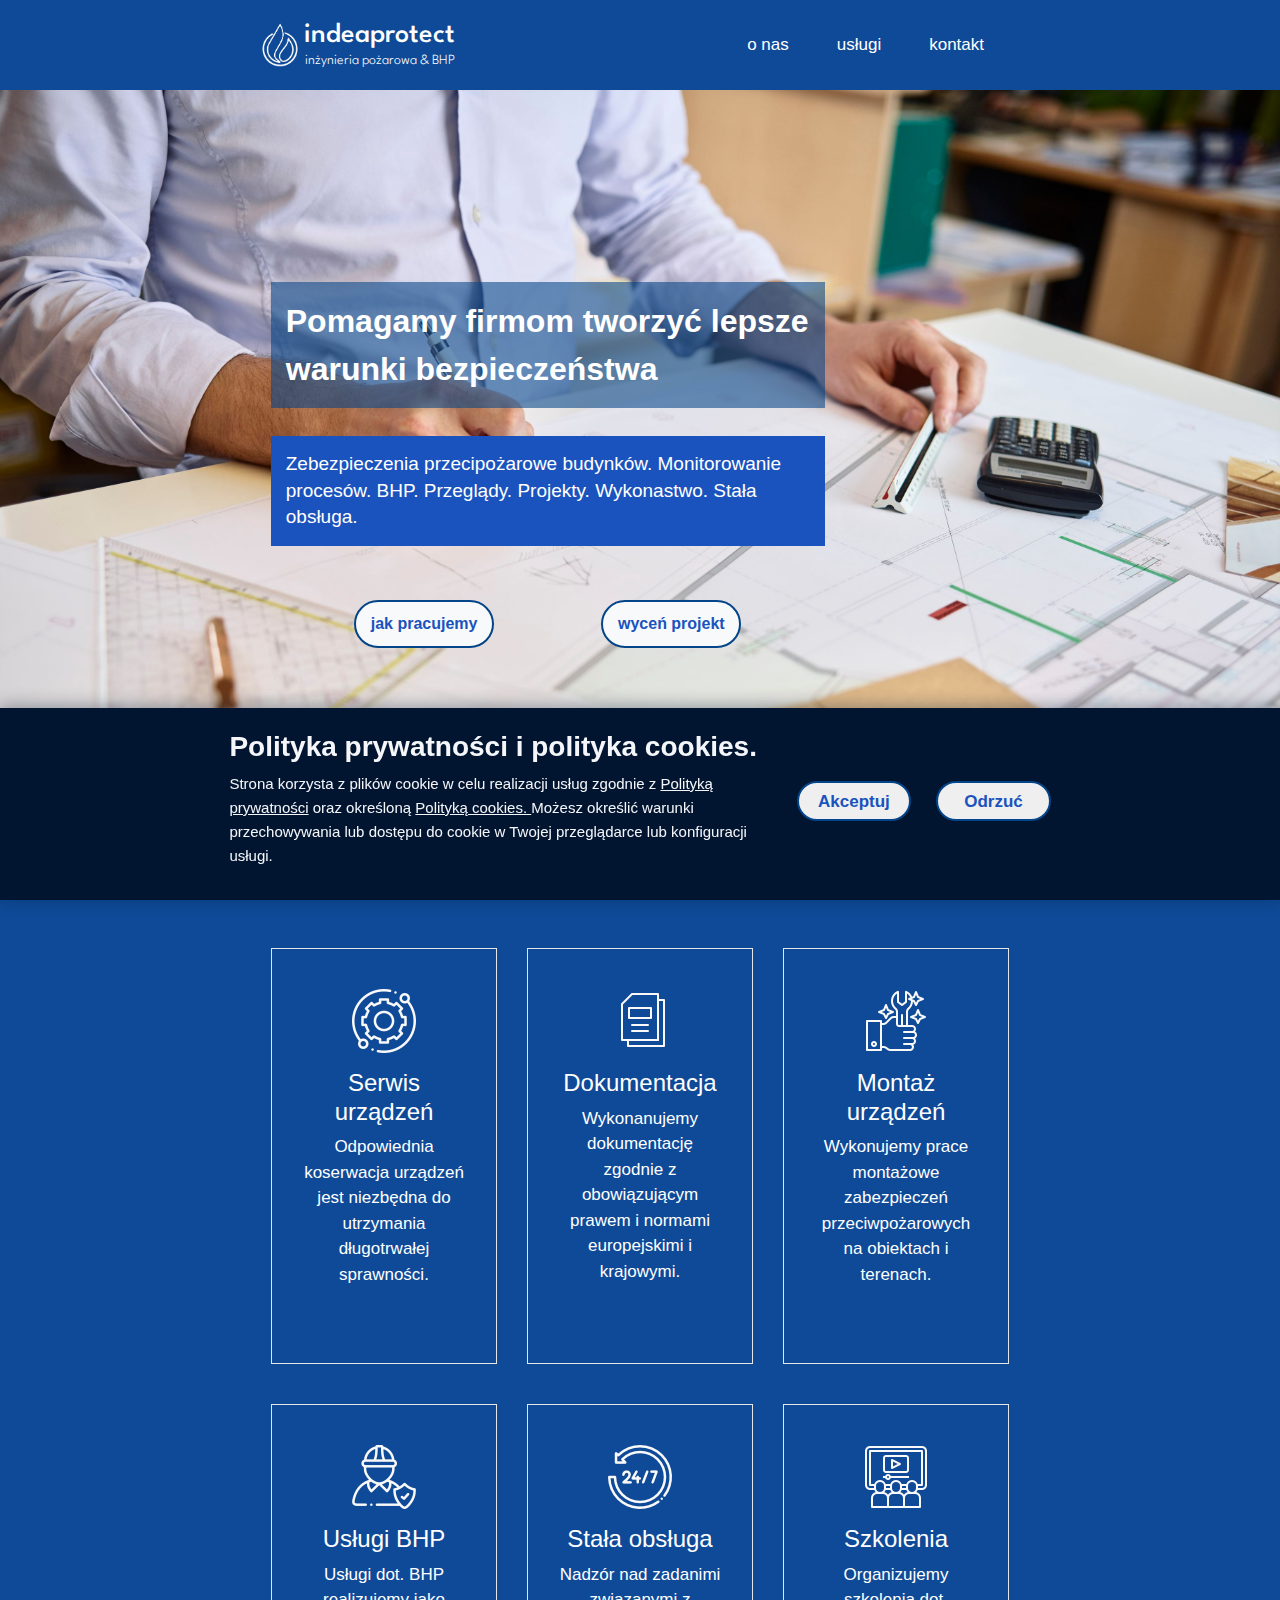
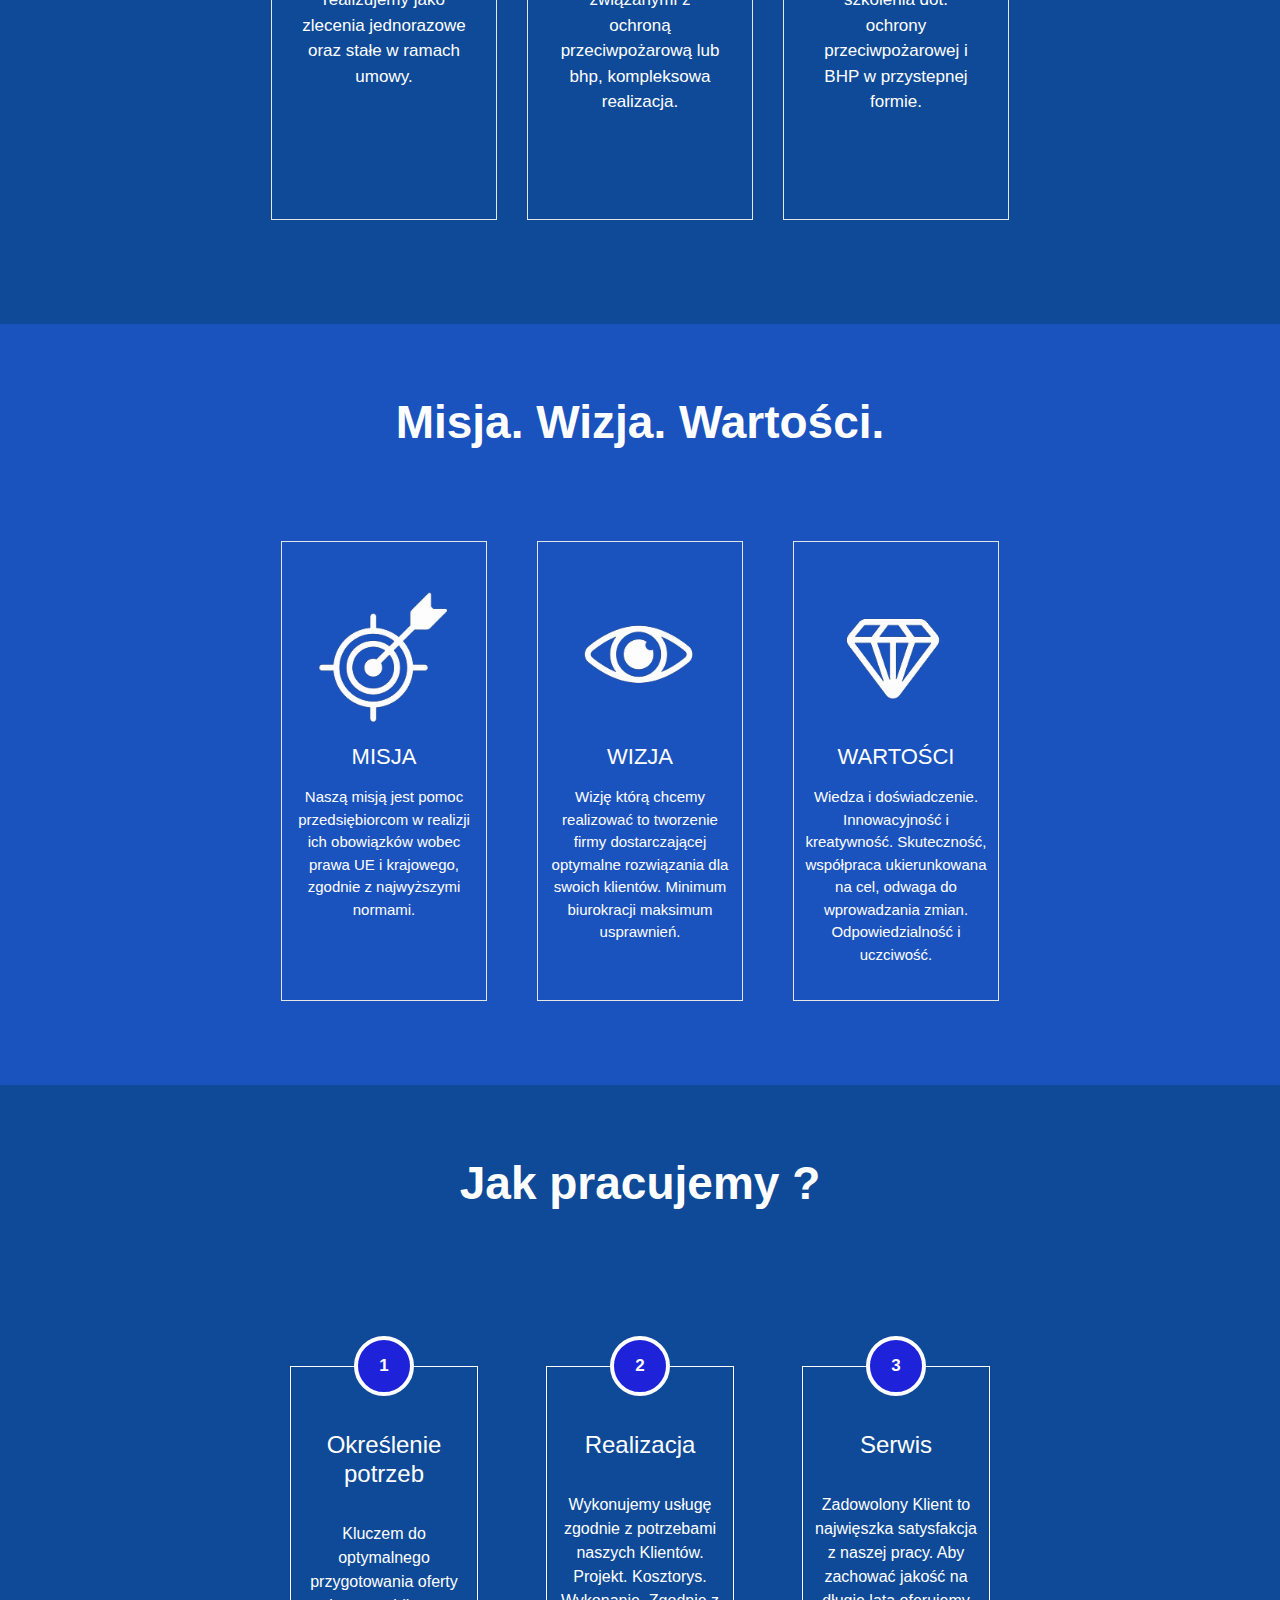
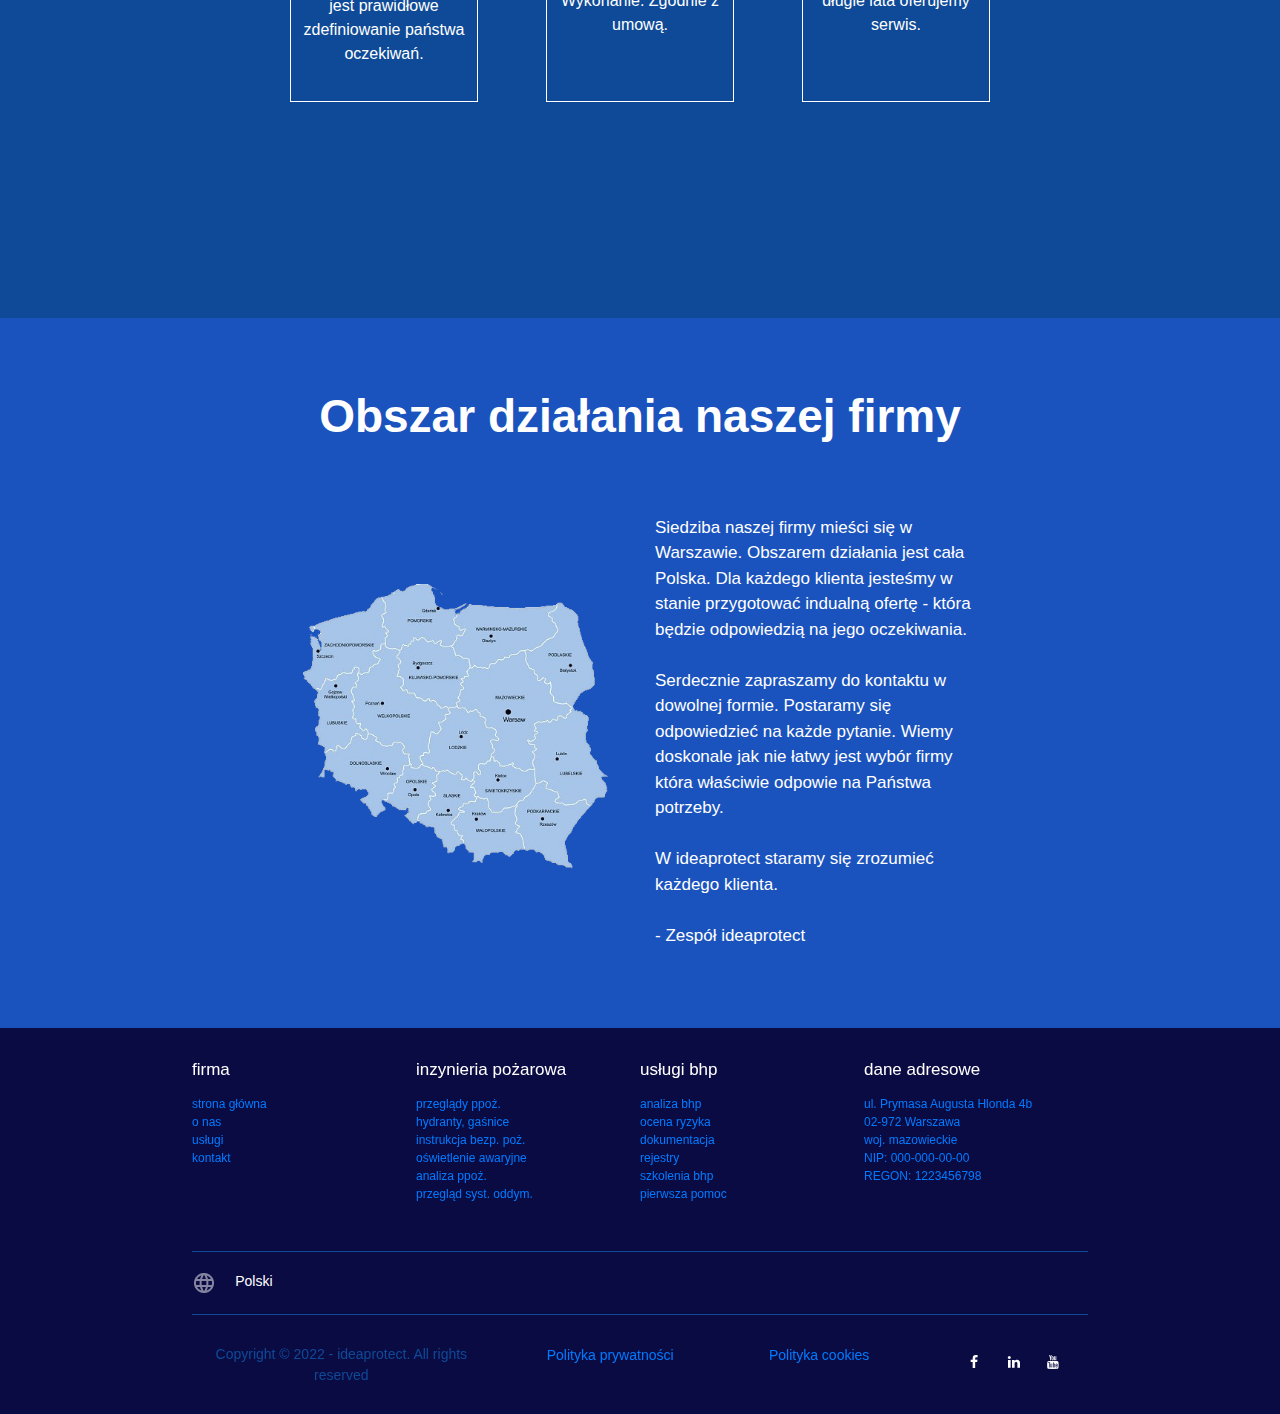
==== commit 002cef65: "RWD update." ====
--- a/index.html
+++ b/index.html
@@ -197,31 +197,34 @@
 						<h1 class="text-center headline"> Jak pracujemy ? </h1>
 					</div>	
 					<div class="row process-box">
-						<div class="col-lg-4">
-							<div class="position-relative px-4 my-4">
+						<div class="col-md-4">
+							<div class="position-relative px-3 my-4">
 								<div class="font-weight-bold circle text-white rounded-circle d-flex align-items-center justify-content-center mx-auto position-relative border border-white"
-									style="width: 60px; height: 60px; top: 30px; border-width: 4px !important; background-color: #1e22d8"> 1 </div>
-								<div class="text-center px-4 pb-3" style="border: #ffffff 1px solid; min-height: 18rem; padding-top: 4em;">
+									style="width: 60px; height: 60px; top: 30px; border-width: 4px !important; background-color: #1e22d8"> 1 
+								</div>
+								<div class="step-box text-center">
 									<h4> Określenie potrzeb </h4><br/>
-									<p class="font-weight-light"> Kluczem do prawidłowego przygotowania oferty jest prawidłowe zdefiniowanie państwa oczekiwań.  </p>
-								</div>
-							</div>
-						</div>
-						<div class="col-lg-4">
-							<div class="position-relative px-4 my-4">
+									<p class="font-weight-light"> Kluczem do optymalnego przygotowania oferty jest prawidłowe zdefiniowanie państwa oczekiwań.  </p>
+								</div>
+							</div>
+						</div>
+						<div class="col-md-4">
+							<div class="position-relative px-3 my-4">
 								<div class="font-weight-bold circle text-white rounded-circle d-flex align-items-center justify-content-center mx-auto position-relative border border-white"
-									style="width: 60px;height: 60px; top: 30px; border-width: 4px !important; background-color: #1e22d8"> 2 </div>
-								<div class="text-center px-4 pb-3" style="border: #ffffff 1px solid; min-height: 18rem; padding-top: 4em;">
+									style="width: 60px; height: 60px; top: 30px; border-width: 4px !important; background-color: #1e22d8"> 2 
+								</div>
+								<div class="step-box text-center">
 									<h4>Realizacja</h4><br/>
-									<p class="font-weight-light"> Wykonujemy usługę zgodnie z potrzebami naszych Klientów. Staramy się aby realizacja przebiegła w umówionym czasie. </p>
-								</div>
-							</div>
-						</div>
-						<div class="col-lg-4" >
-							<div class="position-relative px-4 my-4">
+									<p class="font-weight-light"> Wykonujemy usługę zgodnie z potrzebami naszych Klientów. Projekt. Kosztorys. Wykonanie. Zgodnie z umową. </p>
+								</div>
+							</div>
+						</div>
+						<div class="col-md-4" >
+							<div class="position-relative px-3 my-4">
 								<div class="font-weight-bold circle text-white rounded-circle d-flex align-items-center justify-content-center mx-auto position-relative border border-white"
-									style="width: 60px; height: 60px;top: 30px; border-width: 4px !important; background-color: #1e22d8"> 3 </div>
-								<div class="text-center px-4 pb-3" style="border: #ffffff 1px solid; min-height: 18rem; padding-top: 4em;">
+									style="width: 60px; height: 60px; top: 30px; border-width: 4px !important; background-color: #1e22d8"> 3 
+								</div>
+								<div class="step-box text-center">
 									<h4>Serwis</h4><br/>
 									<p class="font-weight-light"> Zadowolony Klient to najwięszka satysfakcja z naszej pracy. Aby zachować jakość na długie lata oferujemy serwis. </p>
 								</div>
@@ -268,10 +271,10 @@
 					</div>	
 					<div class=" col-sm-4 buttons-area">
 						<div class="row">
-							<button class="col-6 col-sm-12 col-xxl-12 accept-btn">
+							<button class="col-6 col-md-12 col-xxl-12 accept-btn">
 								Akceptuj
 							</button>
-							<button class="col-6 col-sm-12 col-xxl-12 cancel-btn">
+							<button class="col-6 col-md-12 col-xxl-12 cancel-btn">
 								Odrzuć				
 							</button>
 						</div>
--- a/style.css
+++ b/style.css
@@ -404,7 +404,7 @@
 
 @media (min-width: 1600px) and (max-width: 1856px)
 {
-
+  .service-wrap {min-height: 20rem;}
 }
 
 @media (min-width: 1490px) and (max-width: 1599px)
@@ -567,54 +567,71 @@
 } 
 
 .process-box {
-  margin-bottom: 4rem;
+  margin-bottom: 12rem;
+}
+
+.step-box {
+  border: #ffffff 1px solid;  
+  margin: 0 1rem;
+  padding: 4rem 1rem 1rem 1rem;
 }
 
 /* --------------------------------------------------------------------------------------------------------------- */
 
 @media (min-width: 1600px)
 {
-  
+  .step-box {min-height: 18rem;}
 }
 
 @media (min-width: 1490px) and (max-width: 1599px)
 {
-  
+  .step-box {min-height: 22rem;}
+  .step-box p {font-size: 16px;}
 }
 
 @media (min-width: 1200px) and (max-width: 1489px)
 {
-  
+  .step-box {min-height: 21rem; margin: 0 0.2rem; padding: 4rem 0.5rem 1rem 0.5rem;}
+  .step-box p {font-size: 16px;}
 }
 
 @media (min-width: 1054px) and (max-width: 1199px)
 {
-  
+  .step-box {min-height: 21rem;}
+  .step-box p {font-size: 16px;}
 }
 
 @media (min-width: 992px) and (max-width: 1053px)
 {
-  
+  .step-box {min-height: 21rem;}
+  .step-box p {font-size: 16px;}
 }
 
 @media (min-width: 768px) and (max-width: 991px)
 {
-  
+  .step-box {min-height: 20rem; margin: 0 0.2rem; padding: 4rem 0.5rem 1rem 0.5rem;}
+  .step-box p {font-size: 15px;}
 }
 
 @media (min-width: 576px) and (max-width: 767px)
 {
   .process .headline  { font-size: 45px;}
+  .step-box {min-height: 10rem; width: 70%; margin: 0 auto 1rem auto;}
+  .step-box p {font-size: 16px;}
 }
 
 @media (min-width: 384px) and (max-width: 575px)
 {
   .process .headline  { font-size: 40px;}
+  .step-box {min-height: 10rem; width: 70%; margin: 0 auto 1rem auto;}
+  .step-box p {font-size: 16px;}
 }
 
 @media (min-width: 1px) and (max-width: 383px)
 {
   .process .headline  { font-size: 35px;}
+  .step-box {min-height: 10rem; width: 70%; margin: 0 auto 1rem auto;}
+  .step-box p {font-size: 14px;}
 }
 
 /* --------------------------------------------------------------------------------------------------------------- */
@@ -641,14 +658,14 @@
 }
 
 .img-map {
-  width: 80%; 
+  width: 70%; 
 }
 
 /* --------------------------------------------------------------------------------------------------------------- */
 
 @media (min-width: 1400px) and (max-width: 1599px)
 {
-  .img-map {width: 90%;}
+  .img-map {width: 70%;}
 }
 
 @media (min-width: 1200px) and (max-width: 1399px)
@@ -670,24 +687,28 @@
 {
   .area .headline   { font-size: 45px;}
   .img-map {width: 50%;}
+  .area p {font-size: 16px;}
 }
 
 @media (min-width: 576px) and (max-width: 767px)
 {
   .area .headline  { font-size: 45px;}
   .img-map {width: 60%;}
+  .area p {font-size: 15px;}
 }
 
 @media (min-width: 384px) and (max-width: 575px)
 {
   .area .headline { font-size: 40px;}
   .img-map {width: 90%;}
+  .area p {font-size: 14px;}
 }
 
 @media (min-width: 1px) and (max-width: 383px)
 {
   .area .headline  { font-size: 35px;}
   .img-map {width: 90%;}
+  .area p {font-size: 14px;}
 }
 
 /* ---------------------------------------------------------------------------------------------------------------- */
@@ -1300,6 +1321,7 @@
   line-height: 150%;
   padding-top: 3rem;
   padding-bottom: 3rem;
+  font-weight: bold;
 }
 
 .services-page .tabs-container{
@@ -1394,49 +1416,72 @@
 
 /* --------------------------------------------------------------------------------------------------------------- */
 
+@media (min-width: 1600px) and (max-width: 1856px)
+{
+
+}
+
+@media (min-width: 1400px) and (max-width: 1599px)
+{
+
+} 
+
 @media (min-width: 1200px) and (max-width: 1399px)
-{
-  .services-page .content-table {margin: 25px 0; font-size: 17px; min-width: 100%;}
-  .services-page .tabs-container label {font-size: 15px;}
-} 
-
-@media (min-width: 1054px) and (max-width: 1199px)
 {
   .services-page .content-table {margin: 25px 0; font-size: 16px; min-width: 100%;}
   .services-page .tabs-container label {font-size: 15px;}
+  .service-offer h4 {font-size: 20px; line-height: 140%; margin: 0 5px;}
+} 
+
+@media (min-width: 1054px) and (max-width: 1199px)
+{
+  .services-page .content-table {margin: 25px 0; font-size: 16px; min-width: 100%;}
+  .services-page .tabs-container label {font-size: 15px;}
+  .service-offer h4 {font-size: 16px; line-height: 140%; margin: 0 5px;}
 }
 
 @media (min-width: 992px) and (max-width: 1053px)
 {
   .services-page .content-table {margin: 25px 0; font-size: 15px; min-width: 100%;}
   .services-page .tabs-container label {font-size: 15px;}
+  .service-offer h4 {font-size: 16px; line-height: 140%; margin: 0 5px;}
 } 
 
 @media (min-width: 768px) and (max-width: 991px)
 {
+  .services-page .headline {font-size: 45px;}
   .services-page .content-table {margin: 25px 0; font-size: 14px; min-width: 100%;}
   .services-page .tabs-container label {font-size: 15px;}
+  .service-offer h4 {font-size: 15px; line-height: 140%; margin: 0 5px;}
 }
 
 @media (min-width: 576px) and (max-width: 767px)
 {
+  .services-page .headline {font-size: 45px;}
   .services-page .content-table {margin: 25px 0; font-size: 13px; min-width: 100%;}
-  .services-page .tabs-container label {font-size: 13px;}
+  .services-page .tabs-container label {font-size: 13px; line-height: 140%;}
   .services-page .tab-content {padding: 10px 10px 10px 10px;}
+  .service-offer h4 {font-size: 15px; line-height: 140%; margin: 0 5px;}
 }
 
 @media (min-width: 384px) and (max-width: 575px)
 {
-  .services-page .content-table {margin: 25px 0; font-size: 12px; min-width: 100%;}
-  .services-page .tabs-container label {font-size: 12px;}
+  .services-page .headline {font-size: 40px;}
+  .services-page .tabs-container {margin-bottom: 1rem;}
+  .services-page .content-table {margin: 25px 0; font-size: 13px; min-width: 100%;}
+  .services-page .tabs-container label {font-size: 15px;}
   .services-page .tab-content {padding: 8px 8px 8px 8px;}
+  .service-offer h4 {font-size: 15px; line-height: 140%; margin: 0 5px;}
 }
 
 @media (min-width: 1px) and (max-width: 383px)
 {
+  .services-page .headline  {font-size: 35px;}
+  .services-page .tabs-container {margin-bottom: 1rem;}
   .services-page .content-table {margin: 25px 0; font-size: 11px; min-width: 100%;}
-  .services-page .tabs-container label {font-size: 11px;}
+  .services-page .tabs-container label {font-size: 15px;}
   .services-page .tab-content {padding: 5px 5px 5px 5px;}
+  .service-offer h4 {font-size: 15px; line-height: 140%; margin: 0 5px;}
 }
 
 /* ---------------------------------------------------------------------------------------------------------------- */
@@ -1981,8 +2026,8 @@
   .cookie-container h3 {font-size: 15px;}
   .cookie-popup-inside {padding: 0.5% 5% 0.5% 5%; font-size: 13px;}
   .text-area-politics {padding-left: 0px; padding-right: 0px;}
-  .buttons-area .row {display: flex; justify-content: space-between; margin-top: 1em; margin-bottom: 1em; padding: 0 8% 0 8%;}
-  .accept-btn, .cancel-btn {padding: 0.2rem 0.2rem 0.2rem 0.2rem; border-radius: 16px; width: 40px; height: 30px; font-weight: 700; font-size: 11px; flex: 0 0 40%;}
+  .buttons-area .row {display: flex; justify-content: space-between; margin-top: 1em; margin-bottom: 1em; padding: 0 2% 0 2%;}
+  .accept-btn, .cancel-btn {padding: 0.2rem 0.2rem 0.2rem 0.2rem; border-radius: 16px; width: 60px; height: 30px; font-weight: 400; font-size: 11px; flex: 0 0 45%;}
 }
 
 @media (min-width: 384px) and (max-width: 575px)
@@ -2002,7 +2047,7 @@
   .cookie-popup-inside {padding: 0.5% 1% 0.5% 1%; font-size: 9px;}
   .text-area-politics {padding-left: 0px; padding-right: 0px;}
   .buttons-area .row {display: flex; justify-content: space-between; margin-top: 1em; margin-bottom: 1em;}
-  .accept-btn, .cancel-btn {padding: 0.2rem 0.2rem 0.2rem 0.2rem; border-radius: 16px; width: 40px; height: 30px; font-weight: 700; font-size: 11px;}
+  .accept-btn, .cancel-btn {padding: 0.2rem 0.2rem 0.2rem 0.2rem; border-radius: 16px; width: 40px; height: 30px; font-weight: 700; font-size: 11px; flex: 0 0 40%;}
 }
 
 /* ---------------------------------------------------------------------------------------------------------------- */
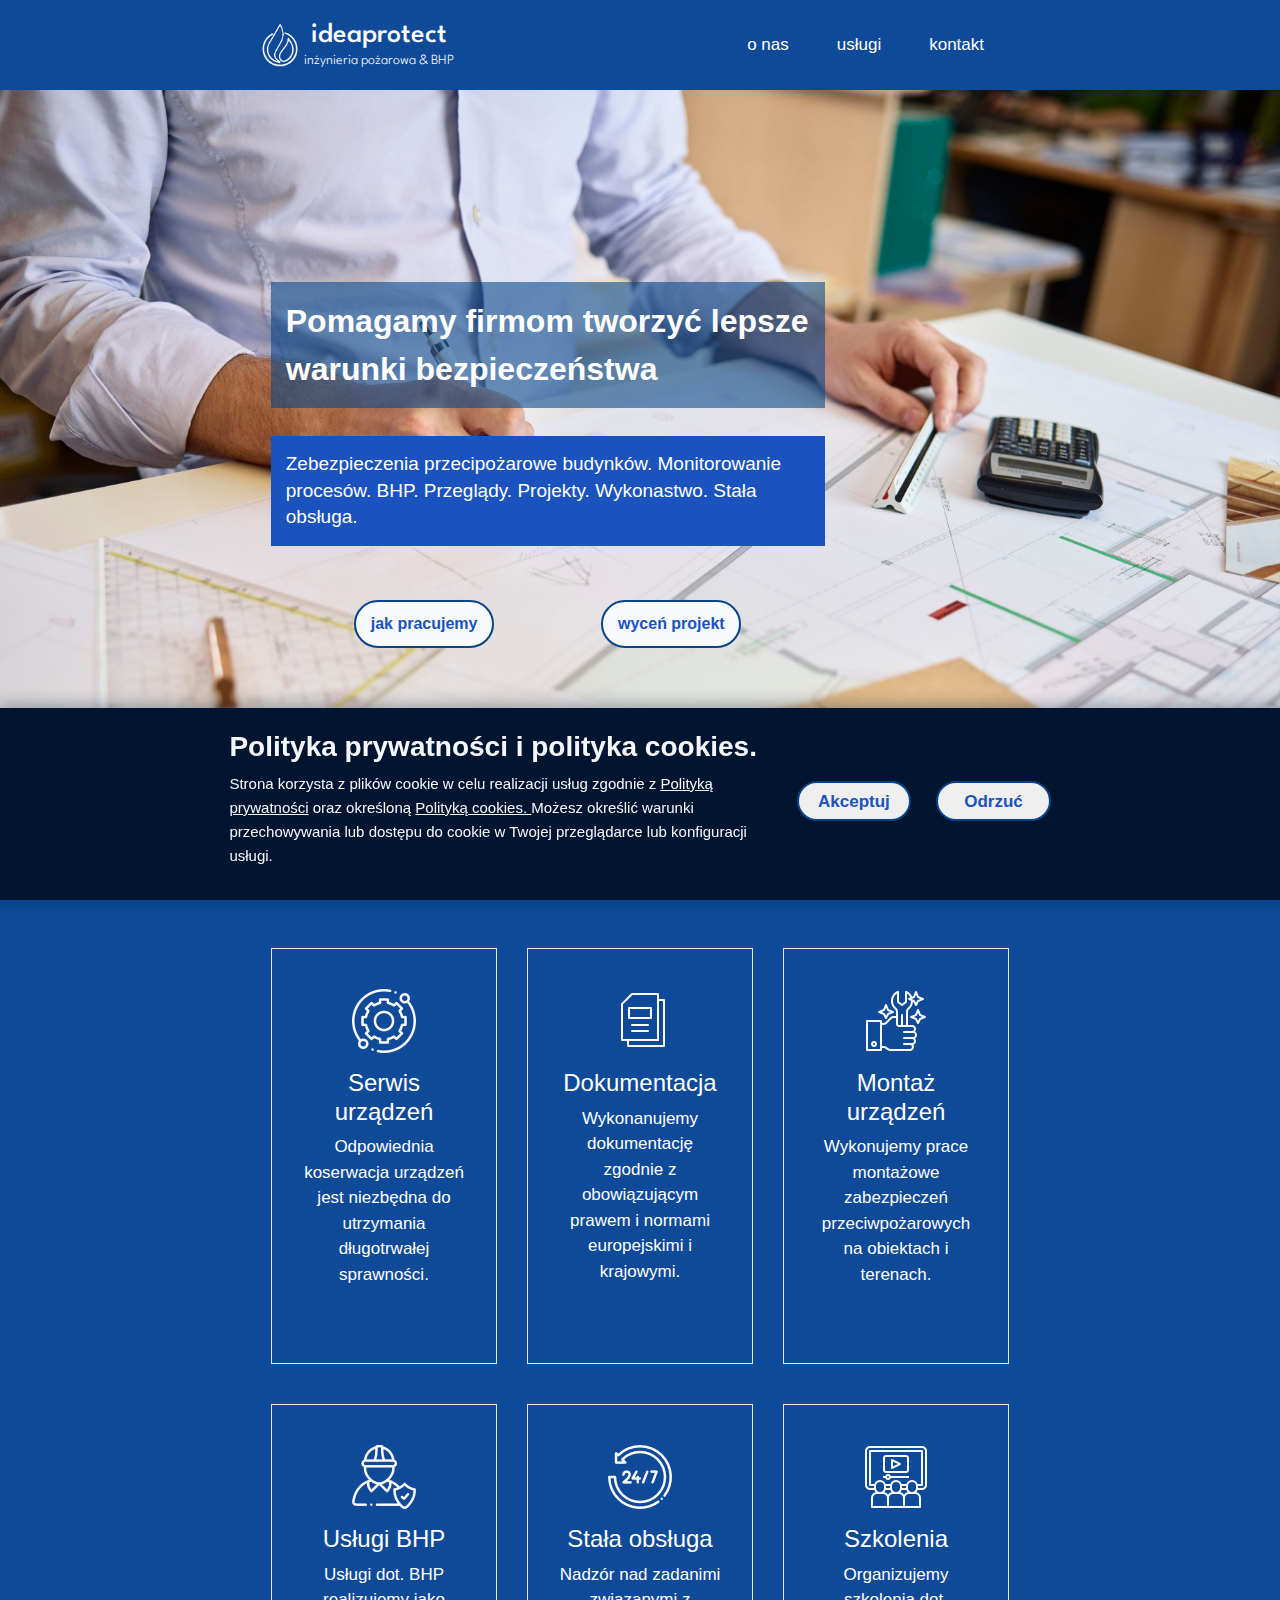
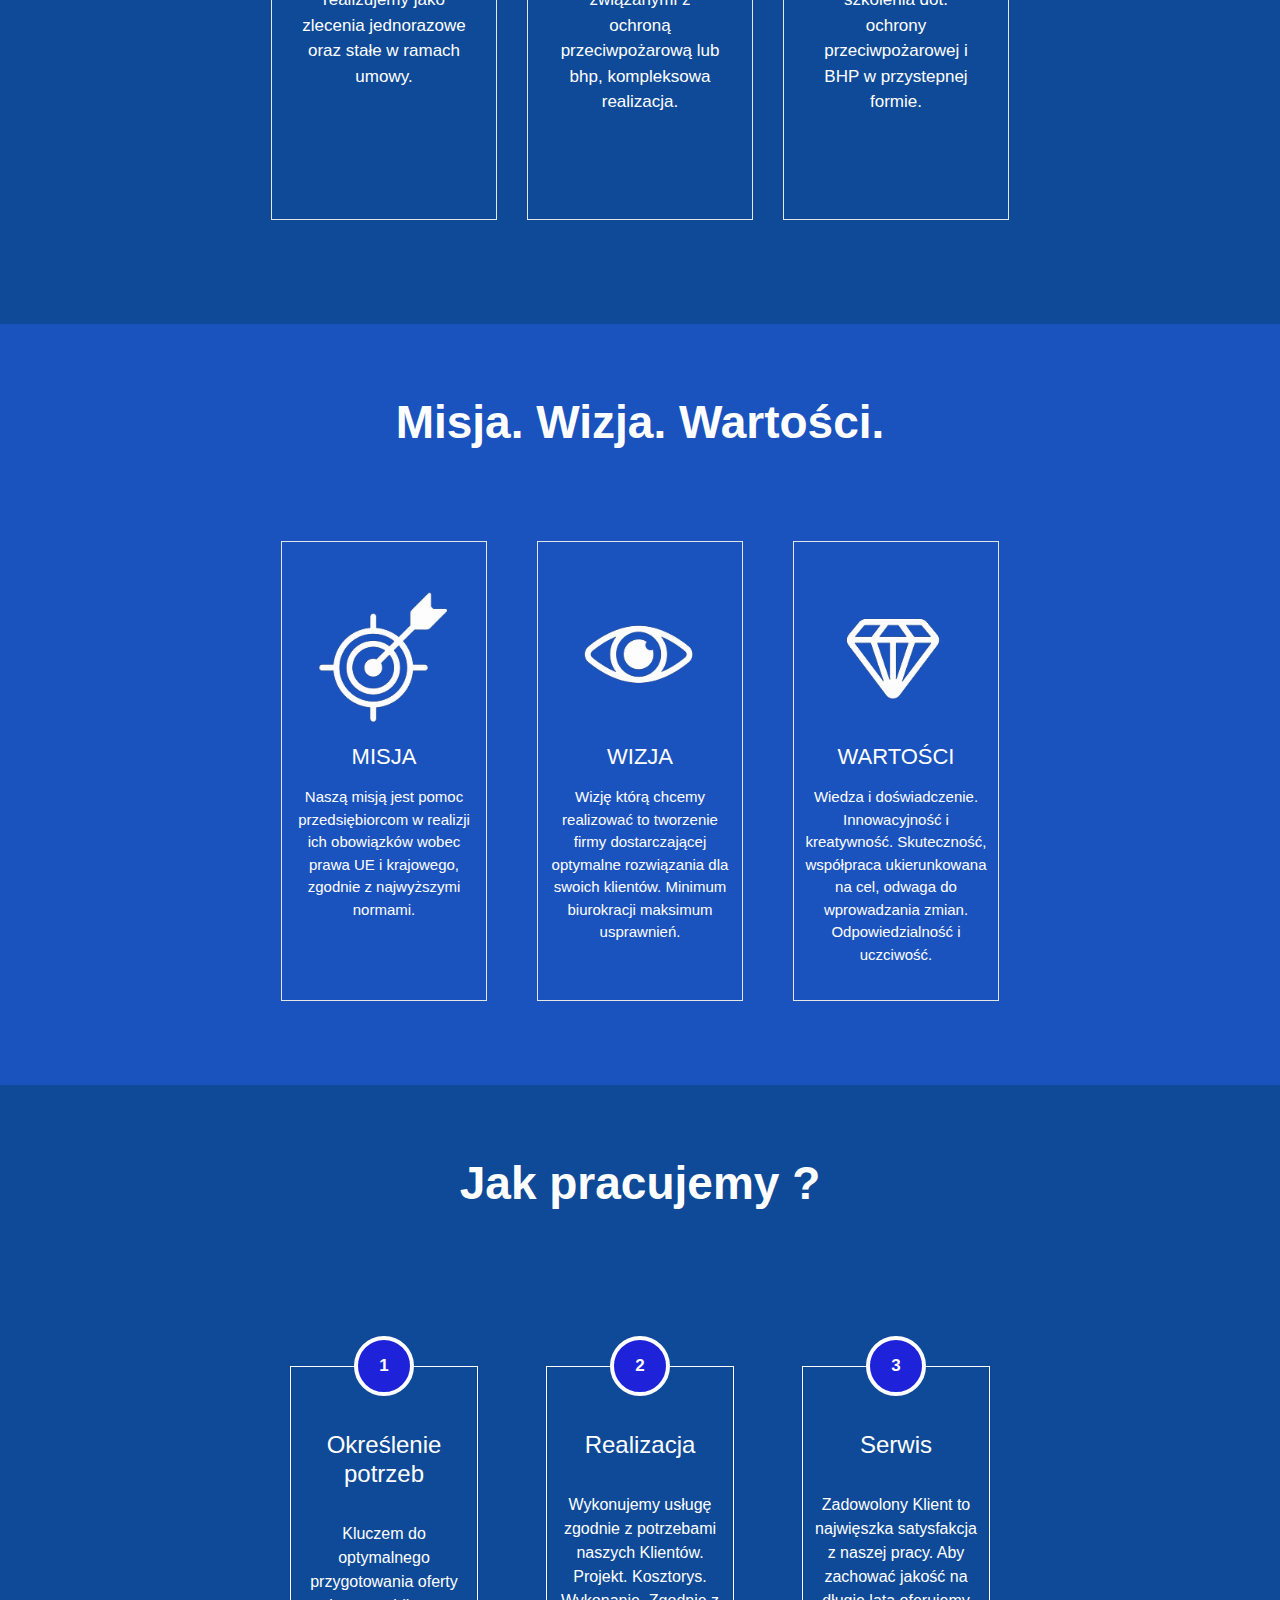
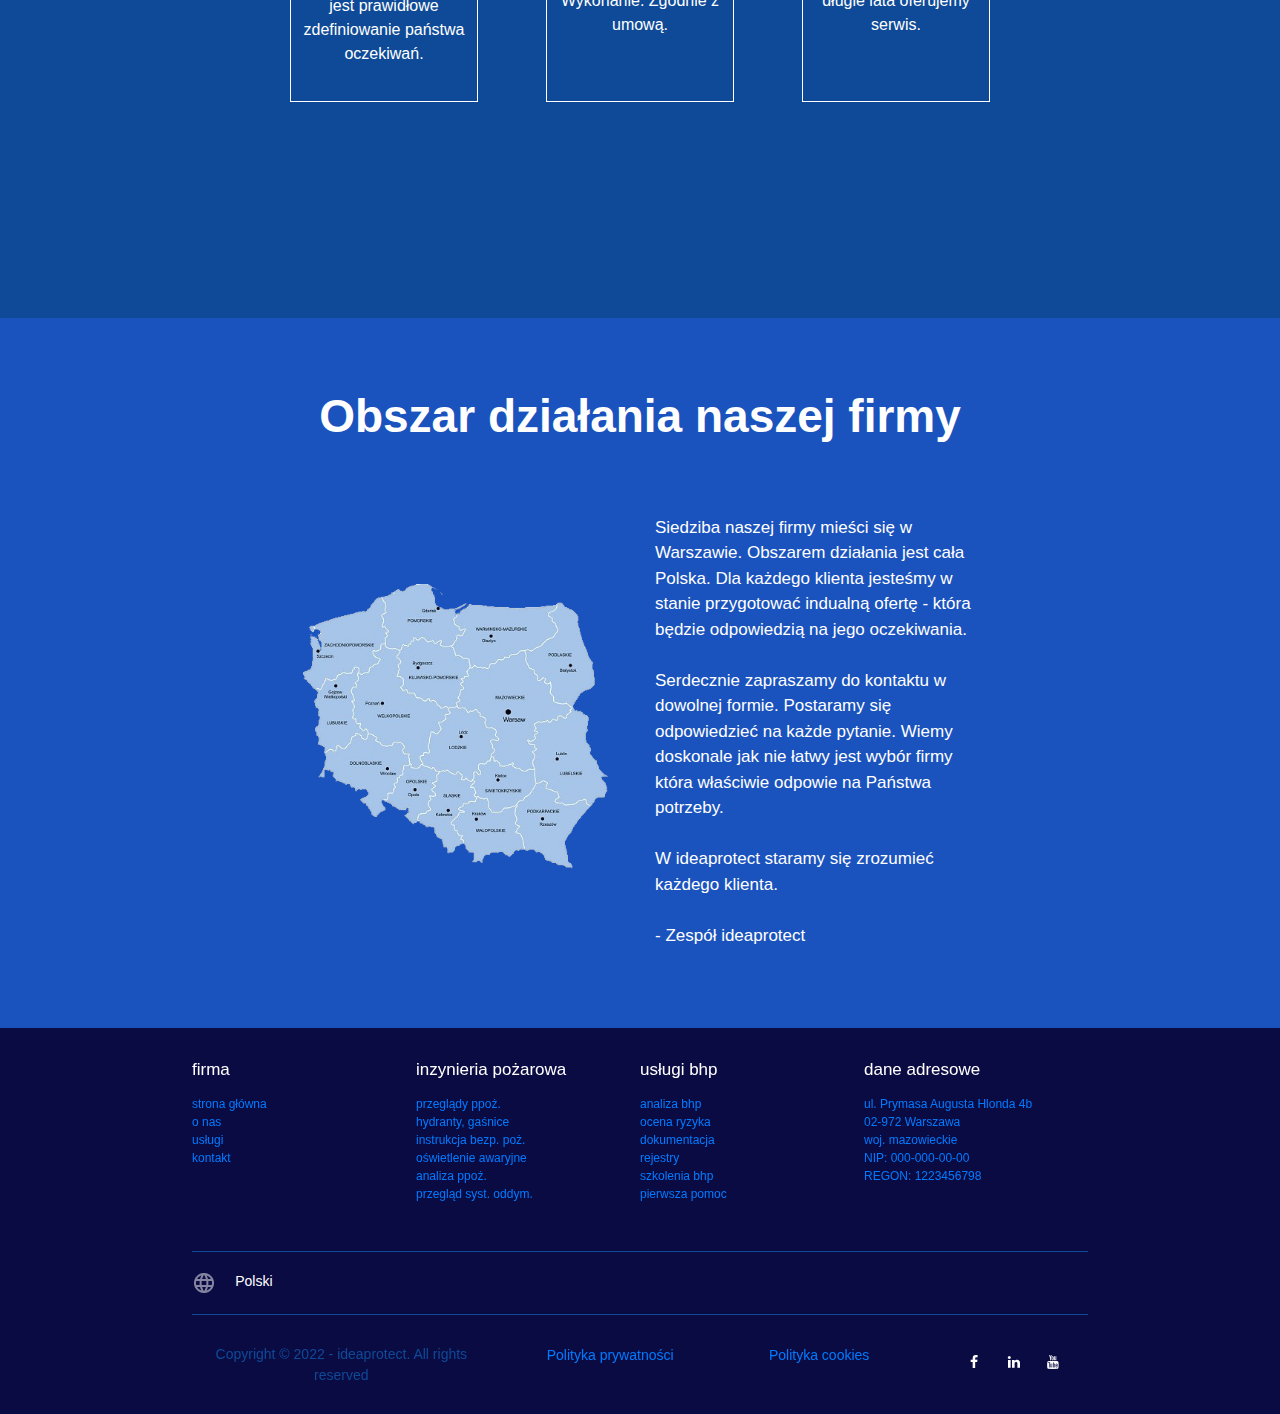
==== commit 2d89c788: "Remove char 'n' in name of company" ====
--- a/index.html
+++ b/index.html
@@ -43,7 +43,7 @@
 						</div>
 						<div class="logotype">
 							<div class="wordmark">
-								indeaprotect
+								ideaprotect
 							</div>
 							<div class="tagline">
 								inżynieria pożarowa & BHP
